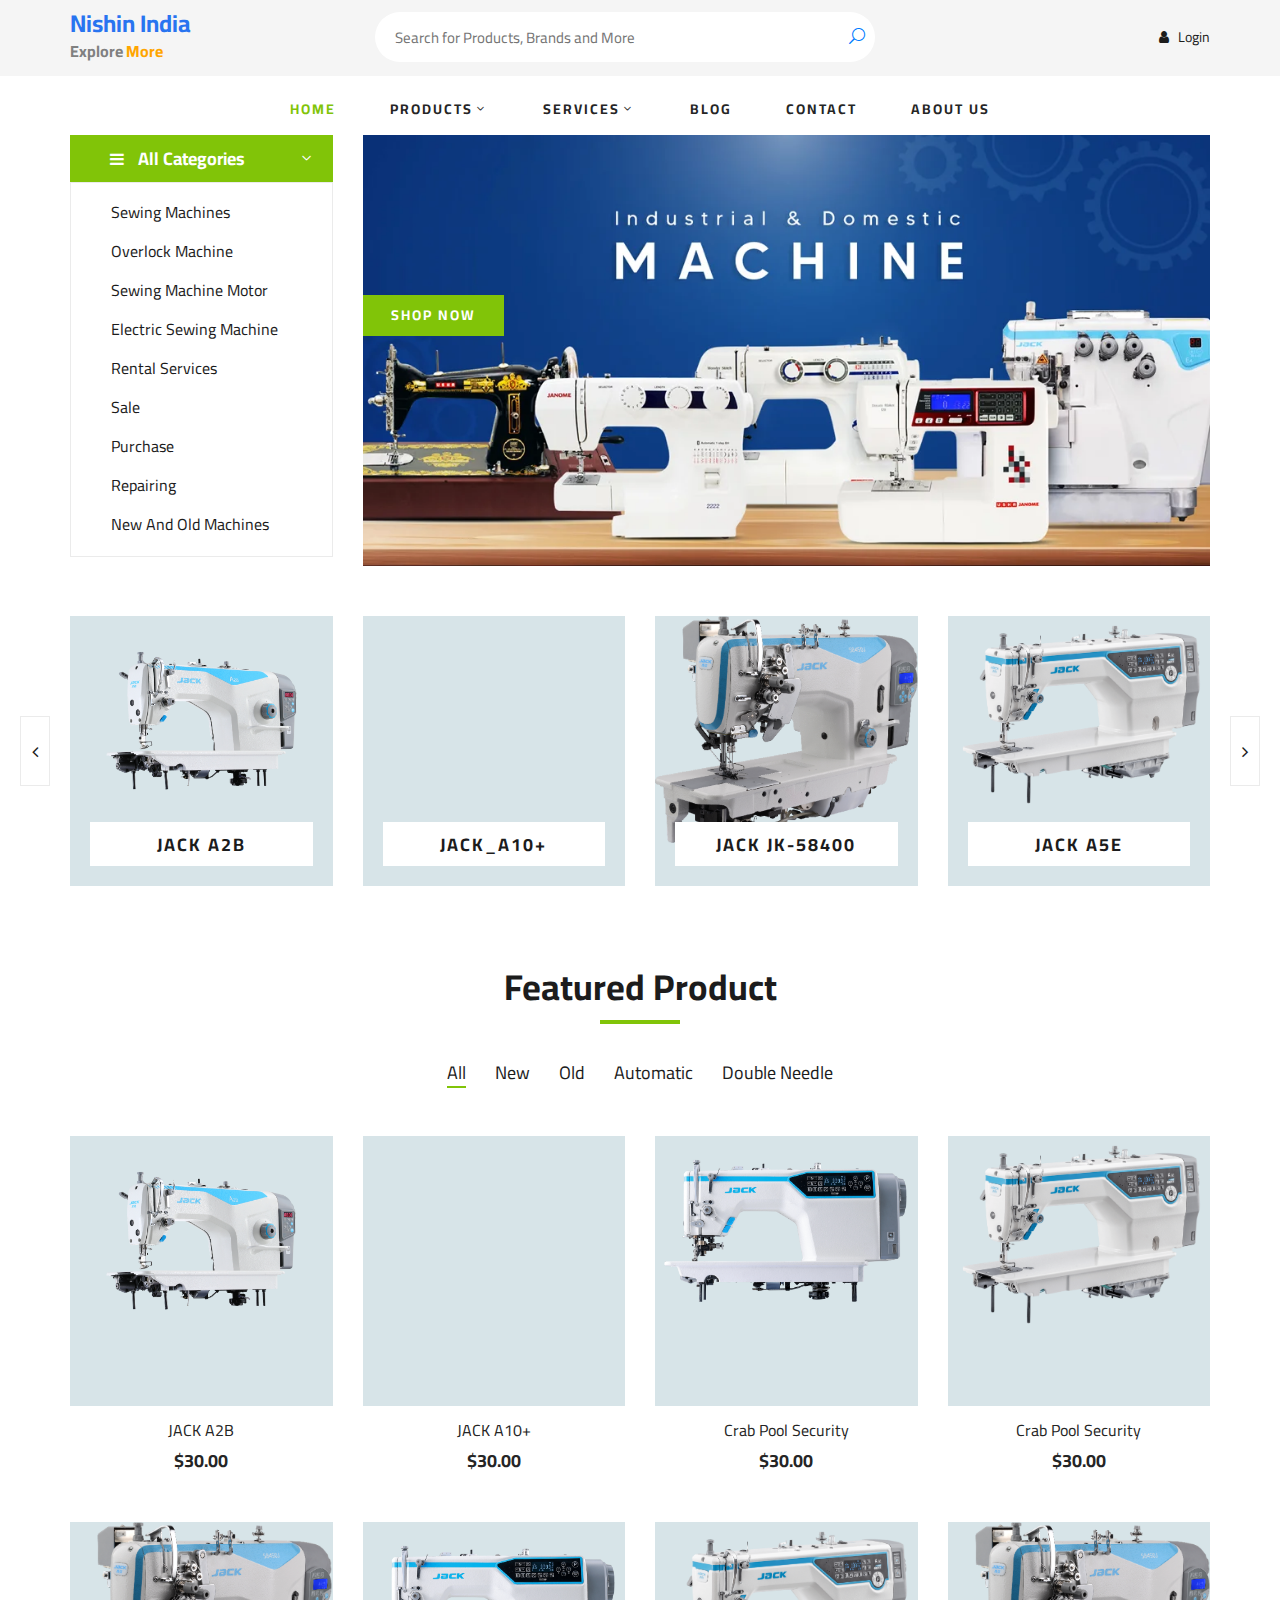
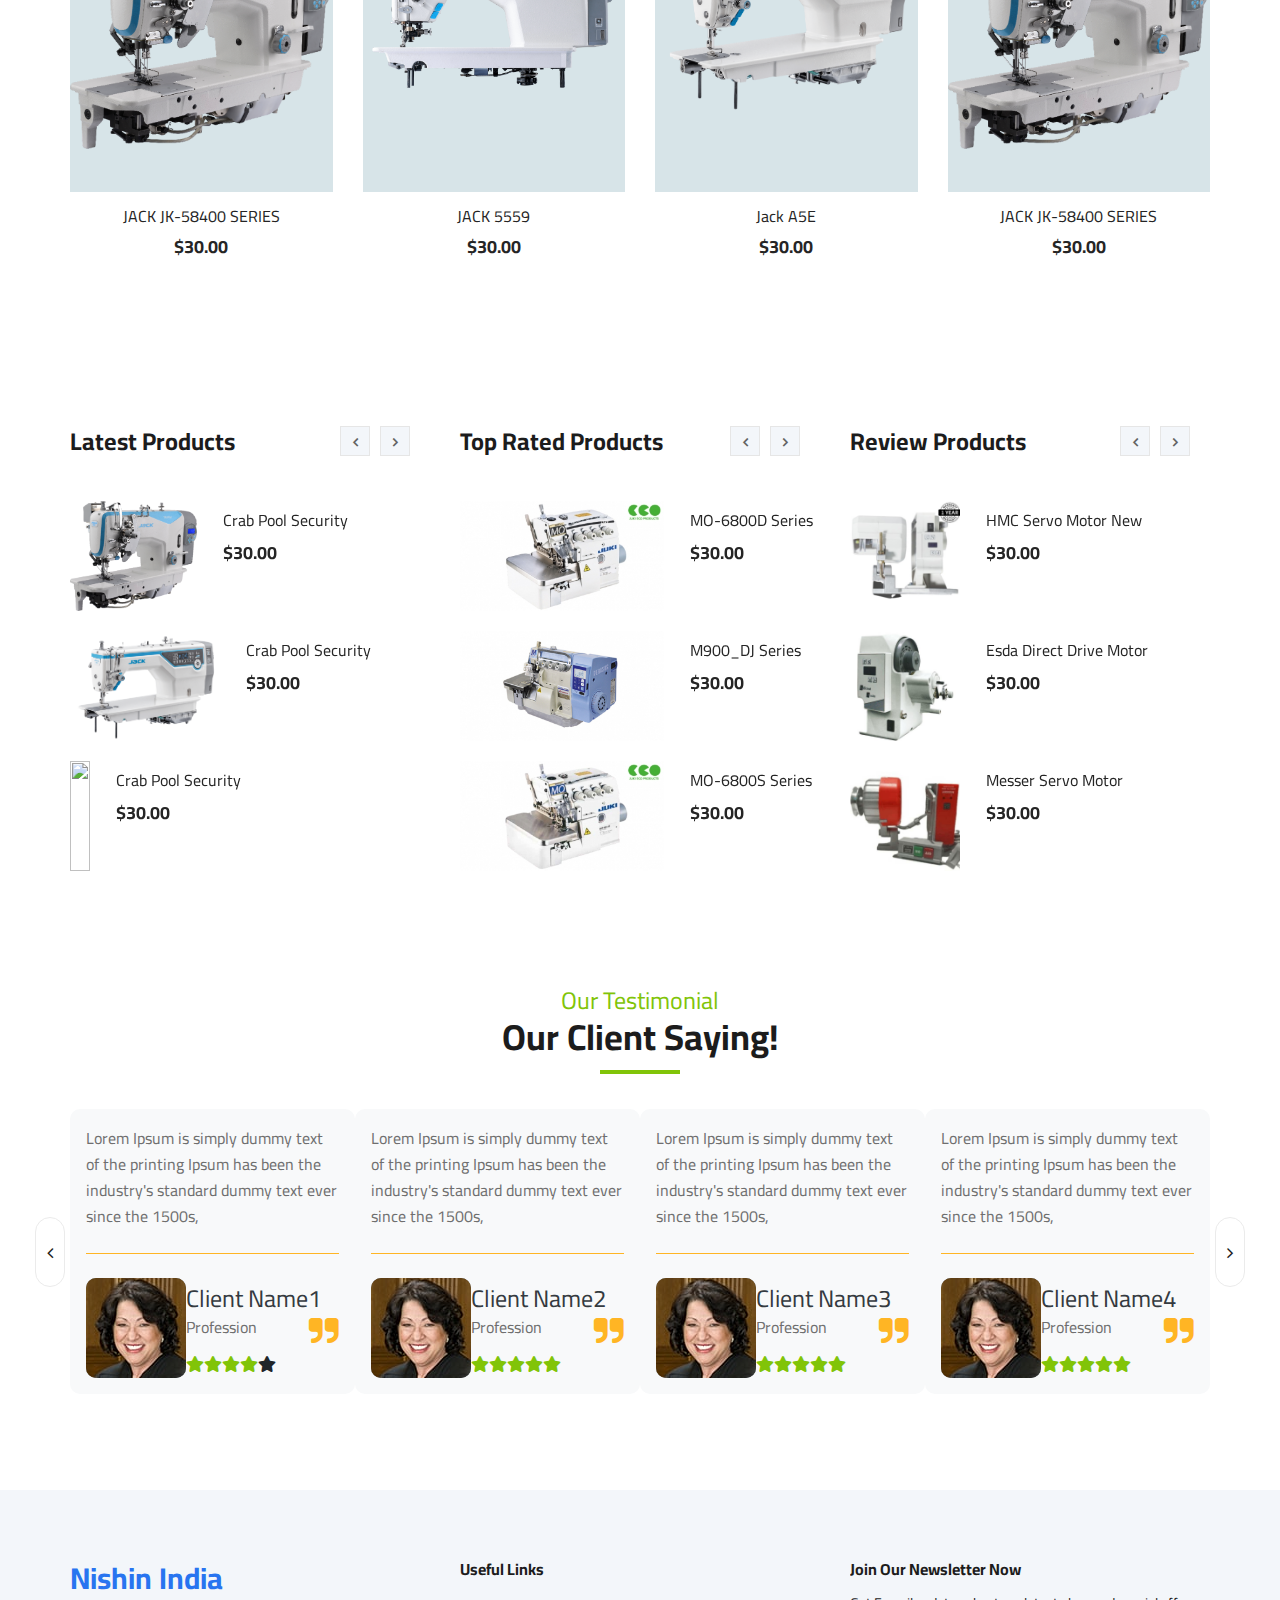
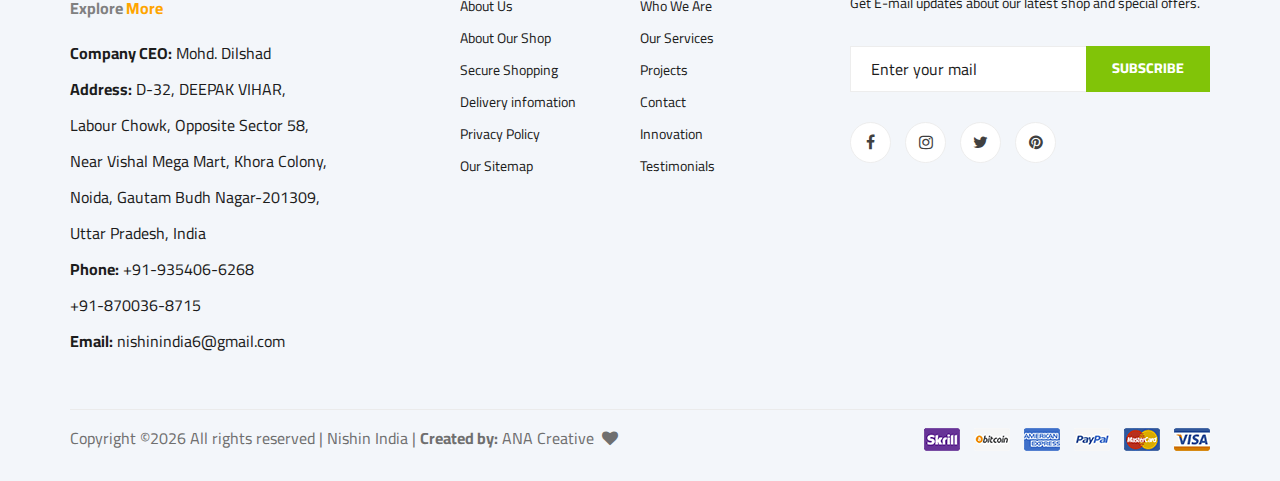
==== index.html @ f6077a80 "Nishin India-first commit 16Aug2024" ====
<!DOCTYPE html>
<html lang="zxx">

<head>
    <meta charset="UTF-8">
    <meta name="description" content="Ogani Template">
    <meta name="keywords" content="Ogani, unica, creative, html">
    <meta name="viewport" content="width=device-width, initial-scale=1.0">
    <meta http-equiv="X-UA-Compatible" content="ie=edge">
    <title>Nishin India</title>

    <!-- Icon Font Stylesheet -->
    <link rel="stylesheet" href="https://use.fontawesome.com/releases/v5.15.4/css/all.css"/>
    
    <!-- Google Font -->
    <link href="https://fonts.googleapis.com/css2?family=Cairo:wght@200;300;400;600;900&display=swap" rel="stylesheet">

    <!-- Css Styles -->
    <link rel="stylesheet" href="css/bootstrap.min.css" type="text/css">
    <link rel="stylesheet" href="css/font-awesome.min.css" type="text/css">
    <link rel="stylesheet" href="css/elegant-icons.css" type="text/css">
    <link rel="stylesheet" href="css/nice-select.css" type="text/css">
    <link rel="stylesheet" href="css/jquery-ui.min.css" type="text/css">
    <link rel="stylesheet" href="css/owl.carousel.min.css" type="text/css">
    <link rel="stylesheet" href="css/slicknav.min.css" type="text/css">
    <link rel="stylesheet" href="css/style.css" type="text/css">
</head>

<body>
    <!-- Page Preloder -->
    <!-- <div id="preloder">
        <div class="loader"></div>
    </div> -->

    <!-- Humberger Begin -->
    <div class="humberger__menu__overlay"></div>
    <div class="humberger__menu__wrapper">
        <div class="humberger__menu__logo">
            <a href="#"><img src="img/logo.png" alt=""></a>
        </div>
        <div class="humberger__menu__cart">
            <ul>
                <li><a href="#"><i class="fa fa-heart"></i> <span>1</span></a></li>
                <li><a href="#"><i class="fa fa-shopping-bag"></i> <span>6</span></a></li>
            </ul>
            <div class="header__cart__price">item: <span>$150.00</span></div>
        </div>
        <div class="humberger__menu__widget">
            <div class="header__top__right__language">
                <img src="img/language.png" alt="">
                <div>English</div>
                <span class="arrow_carrot-down"></span>
                <ul>
                    <li><a href="#">Spanis</a></li>
                    <li><a href="#">English</a></li>
                </ul>
            </div>
            <div class="header__top__right__auth">
                <a href="#"><i class="fa fa-user"></i> Login</a>
            </div>
        </div>
        <nav class="humberger__menu__nav mobile-menu">
            <ul>
                <li class="active"><a href="./index.html">Home</a></li>
                <li><a href="./shop-grid.html">Shop</a></li>
                <li><a href="#">Pages</a>
                    <ul class="header__menu__dropdown">
                        <li><a href="./product-details.html">Shop Details</a></li>
                        <li><a href="./shoping-cart.html">Shoping Cart</a></li>
                        <li><a href="./checkout.html">Check Out</a></li>
                        <li><a href="./blog-details.html">Blog Details</a></li>
                    </ul>
                </li>
                <li><a href="./blog.html">Blog</a></li>
                <li><a href="./contact.html">Contact</a></li>
            </ul>
        </nav>
        <div id="mobile-menu-wrap"></div>
        <div class="header__top__right__social">
            <a href="#"><i class="fa fa-facebook"></i></a>
            <a href="#"><i class="fa fa-twitter"></i></a>
            <a href="#"><i class="fa fa-linkedin"></i></a>
            <a href="#"><i class="fa fa-pinterest-p"></i></a>
        </div>
        <div class="humberger__menu__contact">
            <ul>
                <li><i class="fa fa-envelope"></i> hello@colorlib.com</li>
                <li>Free Shipping for all Order of $99</li>
            </ul>
        </div>
    </div>
    <!-- Humberger End -->

    <!-- Header Section Begin -->
    <header class="header">
        <div class="header__top">
            <div class="container">
                <div class="row">
                    <div class="col-md-3">
                        <div class="header__top__left">
                            <div>
                                <h4 class="comp-name"><b>Nishin India</b></h4>
                                <span class="slog1">Explore </span><span class="slog2">More</span>
                            </div>
                        </div>
                    </div>
                    <div class="col-md-6">
                        <form action="#">
                        <div class="search-box-area">
                                <!-- <div class="hero__search__categories">
                                    <select>
                                        <option>All Categories</option>
                                        <option>Jack</option>
                                        <option>Automatic</option>
                                    </select>
                                </div> -->
                                <input type="text" placeholder="Search for Products, Brands and More">
                                <a href=""><i class="icon_search" aria-hidden="true" style="width: 20px; height: 20px;"></i></a>
                                <!-- <button type="submit" class="btn btn-primary btn-search">SEARCH</button> -->
                            </div>
                        </form>
                    </div>
                    <div class="col-md-3">
                        <div class="header__top__right">
                            <div class="header__top__right__auth">
                                <a href="#"><i class="fa fa-user"></i> Login</a>
                            </div>
                        </div>
                    </div>
                </div>
                <!-- <div class="row">
                    <div class="col-lg-6 col-md-6">
                        <div class="header__top__left">
                            <div>
                                <h3><b>Nishin India</b></h1>
                            </div>
                            <ul>
                                <li><i class="fa fa-envelope"></i> hello@colorlib.com</li>
                                <li>Free Shipping for all Order of $99</li>
                            </ul>
                        </div>
                    </div> -->
                    <!-- <div class="col-lg-6 col-md-6">
                        <div class="header__top__right">
                            <div class="header__top__right__social">
                                <a href="#"><i class="fa fa-facebook"></i></a>
                                <a href="#"><i class="fa fa-twitter"></i></a>
                                <a href="#"><i class="fa fa-linkedin"></i></a>
                                <a href="#"><i class="fa fa-pinterest-p"></i></a>
                            </div> 
                            <div class="header__top__right__language">
                                <img src="img/language.png" alt="">
                                <div>English</div>
                                <span class="arrow_carrot-down"></span>
                                <ul>
                                    <li><a href="#">Spanis</a></li>
                                    <li><a href="#">English</a></li>
                                </ul>
                            </div> 
                            <div class="header__top__right__auth">
                                <a href="#"><i class="fa fa-user"></i> Login</a>
                            </div>
                        </div>
                    </div> -->
                </div>
            </div>
        </div>
        <div class="container">
            <div class="row pl-2 pt-2">
                <div class="humberger__open">
                    <i class="fa fa-bars"></i>
                </div>
            </div>
            
            <div class="row">
                <!-- <div class="col-lg-3">
                    <div class="header__logo">
                        <a href="./index.html"><img src="img/logo.png" alt=""></a>
                    </div>
                </div> -->
                <div class="col d-flex justify-content-center">
                    <nav class="header__menu">
                        <ul>
                            <li class="active"><a href="./index.html">Home</a></li>
                            <!-- <li><a href="./shop-grid.html">Shop</a></li> -->
                            <li><a href="#">Products<i class="arrow_carrot-down"></i></a>
                                <ul class="header__menu__dropdown">
                                    <li><a href="./product-details.html">Sewing Machines</a></li>
                                    <li><a href="./shoping-cart.html">Overlock Machine</a></li>
                                    <li><a href="./checkout.html">Sewing Machine Motor</a></li>
                                    <li><a href="./checkout.html">Electric Sewing Machines</a></li>>
                                </ul>
                            </li>
                            <li><a href="#">Services<i class="arrow_carrot-down"></i></a>
                                <ul class="header__menu__dropdown">
                                    <li><a href="./product-details.html">Rental Services</a></li>
                                    <li><a href="./shoping-cart.html">Sale</a></li>
                                    <li><a href="./checkout.html">Purchase</a></li>
                                    <li><a href="./checkout.html">Repairing</a></li>
                                    <!-- <li><a href="./blog-details.html">Blog Details</a></li> -->
                                </ul>
                            </li>
                            <li><a href="./blog.html">Blog</a></li>
                            <li><a href="./contact.html">Contact</a></li>
                            <li><a href="./aboutus.html">About Us</a></li>
                        </ul>
                    </nav>
                </div>
                <!-- <div class="col-lg-3">
                    <div class="header__cart">
                        <ul>
                            <li><a href="#"><i class="fa fa-heart"></i> <span>1</span></a></li>
                            <li><a href="#"><i class="fa fa-shopping-bag"></i> <span>3</span></a></li>
                        </ul>
                        <div class="header__cart__price">item: <span>$150.00</span></div>
                    </div>
                </div> -->
            </div>
            
        </div>
    </header>
    <!-- Header Section End -->

    <!-- Hero Section Begin -->
    <section class="hero">
        <div class="container">
            <div class="row">
                <div class="col-lg-3">
                    <div class="hero__categories">
                        <div class="hero__categories__all">
                            <i class="fa fa-bars"></i>
                            <span>All Categories</span>
                        </div>
                        <ul>
                            <li><a href="#">Sewing Machines</a></li>
                            <li><a href="#">Overlock Machine</a></li>
                            <li><a href="#">Sewing Machine Motor</a></li>
                            <li><a href="#">Electric Sewing Machine</a></li>
                            <li><a href="#">Rental Services</a></li>
                            <li><a href="#">Sale</a></li>
                            <li><a href="#">Purchase</a></li>
                            <li><a href="#">Repairing</a></li>
                            <li><a href="#">New And Old Machines</a></li>
                        </ul>
                    </div>
                </div>
                <div class="col-lg-9">
                    <!-- <div class="hero__search">
                        <div class="hero__search__form">
                            <form action="#">
                                <div class="hero__search__categories">
                                    All Categories
                                    <span class="arrow_carrot-down"></span>
                                </div>
                                <input type="text" placeholder="What do yo u need?">
                                <button type="submit" class="btn btn-primary">SEARCH</button>
                            </form>
                        </div>
                        <div class="hero__search__phone">
                            <div class="hero__search__phone__icon">
                                <i class="fa fa-phone"></i>
                            </div>
                            <div class="hero__search__phone__text">
                                <h5>+65 11.188.888</h5>
                                <span>support 24/7 time</span>
                            </div>
                        </div>
                    </div> -->
                    <div class="hero__item set-bg banner-text" data-setbg="img/hero/banner.webp">
                        <div class="hero__text">
                            <!-- <span>FRUIT FRESH</span>
                            <h2>Vegetable <br />100% Organic</h2>
                            <p>Free Pickup and Delivery Available</p> -->
                            <a href="#" class="primary-btn">SHOP NOW</a>
                        </div>
                    </div>
                </div>
            </div>
        </div>
    </section>
    <!-- Hero Section End -->

    <!-- Categories Section Begin -->
    <section class="categories">
        <div class="container">
            <div class="row">
                <div class="categories__slider owl-carousel">
                    <div class="col-lg-3">
                        <div class="categories__item set-bg">
                            <a href="./product-details.html"><img src="img/categories/JACK_A2B.png" alt=""></a>
                            <h5><a href="./product-details.html">Jack A2B</a></h5>
                        </div>
                    </div>
                    <div class="col-lg-3">
                        <div class="categories__item set-bg">
                            <a href="./product-details.html"><img src="img/categories/JACK_A10+.png" alt=""></a>
                            <h5><a href="./product-details.html">JACK_A10+</a></h5>
                        </div>
                    </div>
                    <div class="col-lg-3">
                        <div class="categories__item set-bg">
                            <a href="./product-details.html"><img src="img/categories/JACK_JK-58400_SERIES.png" alt=""></a>
                            <h5><a href="./product-details.html">JACK JK-58400</a></h5>
                        </div>
                    </div>
                    <div class="col-lg-3">
                        <div class="categories__item set-bg">
                            <a href="./product-details.html"><img src="img/categories/Jack_A5E.png" alt=""></a>
                            <h5><a href="./product-details.html">Jack A5E</a></h5>
                        </div>
                    </div>
                    <div class="col-lg-3">
                        <div class="categories__item set-bg">
                            <a href="./product-details.html"><img src="img/categories/JACK_5559.png" alt=""></a>
                            <h5><a href="./product-details.html">JACK 5559</a></h5>
                        </div>
                    </div>
                </div>
            </div>
        </div>
    </section>
    <!-- Categories Section End -->

    <!-- Featured Section Begin -->
    <section class="featured spad">
        <div class="container">
            <div class="row">
                <div class="col-lg-12">
                    <div class="section-title">
                        <h2>Featured Product</h2>
                    </div>
                    <div class="featured__controls">
                        <ul>
                            <li class="active" data-filter="*">All</li>
                            <li data-filter=".oranges">New</li>
                            <li data-filter=".fastfood">Old</li>
                            <li data-filter=".fresh-meat">Automatic</li>
                            <li data-filter=".vegetables">Double Needle</li>
                        </ul>
                    </div>
                </div>
            </div>
            <div class="row featured__filter">
                <div class="col-lg-3 col-md-4 col-sm-6 mix oranges fresh-meat">
                    <div class="featured__item">
                        <div class="featured__item__pic set-bg">
                            <img src="img/categories/JACK_A2B.png" alt="">
                            <ul class="featured__item__pic__hover">
                                <li><a href="#"><i class="fa fa-heart"></i></a></li>
                                <li><a href="#"><i class="fa fa-retweet"></i></a></li>
                                <li><a href="#"><i class="fa fa-shopping-cart"></i></a></li>
                            </ul>
                        </div>
                        <div class="featured__item__text">
                            <h6><a href="./product-details.html">JACK A2B</a></h6>
                            <h5>$30.00</h5>
                        </div>
                    </div>
                </div>
                <div class="col-lg-3 col-md-4 col-sm-6 mix vegetables fastfood">
                    <div class="featured__item">
                        <div class="featured__item__pic set-bg">
                            <img src="img/categories/JACK_A10+.png" alt="">
                            <ul class="featured__item__pic__hover">
                                <li><a href="#"><i class="fa fa-heart"></i></a></li>
                                <li><a href="#"><i class="fa fa-retweet"></i></a></li>
                                <li><a href="#"><i class="fa fa-shopping-cart"></i></a></li>
                            </ul>
                        </div>
                        <div class="featured__item__text">
                            <h6><a href="./product-details.html">JACK A10+</a></h6>
                            <h5>$30.00</h5>
                        </div>
                    </div>
                </div>
                <div class="col-lg-3 col-md-4 col-sm-6 mix vegetables fresh-meat">
                    <div class="featured__item">
                        <div class="featured__item__pic set-bg">
                            <img src="img/categories/JACK_5559.png" alt="">
                            <ul class="featured__item__pic__hover">
                                <li><a href="#"><i class="fa fa-heart"></i></a></li>
                                <li><a href="#"><i class="fa fa-retweet"></i></a></li>
                                <li><a href="#"><i class="fa fa-shopping-cart"></i></a></li>
                            </ul>
                        </div>
                        <div class="featured__item__text">
                            <h6><a href="./product-details.html">Crab Pool Security</a></h6>
                            <h5>$30.00</h5>
                        </div>
                    </div>
                </div>
                <div class="col-lg-3 col-md-4 col-sm-6 mix fastfood oranges">
                    <div class="featured__item">
                        <div class="featured__item__pic set-bg">
                            <img src="img/categories/Jack_A5E.png" alt="">
                            <ul class="featured__item__pic__hover">
                                <li><a href="#"><i class="fa fa-heart"></i></a></li>
                                <li><a href="#"><i class="fa fa-retweet"></i></a></li>
                                <li><a href="#"><i class="fa fa-shopping-cart"></i></a></li>
                            </ul>
                        </div>
                        <div class="featured__item__text">
                            <h6><a href="./product-details.html">Crab Pool Security</a></h6>
                            <h5>$30.00</h5>
                        </div>
                    </div>
                </div>
                <div class="col-lg-3 col-md-4 col-sm-6 mix fresh-meat vegetables">
                    <div class="featured__item">
                        <div class="featured__item__pic set-bg">
                            <img src="img/categories/JACK_JK-58400_SERIES.png" alt="">
                            <ul class="featured__item__pic__hover">
                                <li><a href="#"><i class="fa fa-heart"></i></a></li>
                                <li><a href="#"><i class="fa fa-retweet"></i></a></li>
                                <li><a href="#"><i class="fa fa-shopping-cart"></i></a></li>
                            </ul>
                        </div>
                        <div class="featured__item__text">
                            <h6><a href="./product-details.html">JACK JK-58400 SERIES</a></h6>
                            <h5>$30.00</h5>
                        </div>
                    </div>
                </div>
                <div class="col-lg-3 col-md-4 col-sm-6 mix oranges fastfood">
                    <div class="featured__item">
                        <div class="featured__item__pic set-bg">
                            <img src="img/categories/JACK_5559.png" alt="">
                            <ul class="featured__item__pic__hover">
                                <li><a href="#"><i class="fa fa-heart"></i></a></li>
                                <li><a href="#"><i class="fa fa-retweet"></i></a></li>
                                <li><a href="#"><i class="fa fa-shopping-cart"></i></a></li>
                            </ul>
                        </div>
                        <div class="featured__item__text">
                            <h6><a href="./product-details.html">JACK 5559</a></h6>
                            <h5>$30.00</h5>
                        </div>
                    </div>
                </div>
                <div class="col-lg-3 col-md-4 col-sm-6 mix fresh-meat vegetables">
                    <div class="featured__item">
                        <div class="featured__item__pic set-bg">
                            <img src="img/categories/Jack_A5E.png" alt="">
                            <ul class="featured__item__pic__hover">
                                <li><a href="#"><i class="fa fa-heart"></i></a></li>
                                <li><a href="#"><i class="fa fa-retweet"></i></a></li>
                                <li><a href="#"><i class="fa fa-shopping-cart"></i></a></li>
                            </ul>
                        </div>
                        <div class="featured__item__text">
                            <h6><a href="./product-details.html">Jack A5E</a></h6>
                            <h5>$30.00</h5>
                        </div>
                    </div>
                </div>
                <div class="col-lg-3 col-md-4 col-sm-6 mix fastfood vegetables">
                    <div class="featured__item">
                        <!-- <div class="featured__item__pic set-bg" data-setbg="img/featured/feature-8.jpg"> -->
                        <div class="featured__item__pic set-bg">
                            <img src="img/categories/JACK_JK-58400_SERIES.png" alt="">
                            <ul class="featured__item__pic__hover">
                                <li><a href="#"><i class="fa fa-heart"></i></a></li>
                                <li><a href="#"><i class="fa fa-retweet"></i></a></li>
                                <li><a href="#"><i class="fa fa-shopping-cart"></i></a></li>
                            </ul>
                        </div>
                        <div class="featured__item__text">
                            <h6><a href="./product-details.html">JACK JK-58400 SERIES</a></h6>
                            <h5>$30.00</h5>
                        </div>
                    </div>
                </div>
            </div>
        </div>
    </section>
    <!-- Featured Section End -->

    <!-- Banner Begin -->
    <!-- <div class="banner">
        <div class="container">
            <div class="row">
                <div class="col-lg-6 col-md-6 col-sm-6">
                    <div class="banner__pic">
                        <img src="img/banner/banner-1.jpg" alt="">
                    </div>
                </div>
                <div class="col-lg-6 col-md-6 col-sm-6">
                    <div class="banner__pic">
                        <img src="img/banner/banner-2.jpg" alt="">
                    </div>
                </div>
            </div>
        </div> -->
    </div>
    <!-- Banner End -->

    <!-- Latest Product Section Begin -->
    <section class="latest-product spad">
        <div class="container">
            <div class="row">
                <div class="col-lg-4 col-md-6">
                    <div class="latest-product__text">
                        <h4>Latest Products</h4>
                        <div class="latest-product__slider owl-carousel">
                            <div class="latest-prdouct__slider__item">
                                <a href="./product-details.html" class="latest-product__item">
                                    <div class="latest-product__item__pic">
                                        <img src="img/latest-product/JACK_JK-58400_SERIES.png" alt="">
                                    </div>
                                    <div class="latest-product__item__text">
                                        <h6>Crab Pool Security</h6>
                                        <span>$30.00</span>
                                    </div>
                                </a>
                                <a href="./product-details.html" class="latest-product__item">
                                    <div class="latest-product__item__pic">
                                        <img src="img/latest-product/Jack_A5E.png" alt="">
                                    </div>
                                    <div class="latest-product__item__text">
                                        <h6>Crab Pool Security</h6>
                                        <span>$30.00</span>
                                    </div>
                                </a>
                                <a href="./product-details.html" class="latest-product__item">
                                    <div class="latest-product__item__pic">
                                        <img src="img/latest-product/JACK_A10+.png" alt="">
                                    </div>
                                    <div class="latest-product__item__text">
                                        <h6>Crab Pool Security</h6>
                                        <span>$30.00</span>
                                    </div>
                                </a>
                            </div>
                            <div class="latest-prdouct__slider__item">
                                <a href="./product-details.html" class="latest-product__item">
                                    <div class="latest-product__item__pic">
                                        <img src="img/latest-product/JACK_5558G.png" alt="">
                                    </div>
                                    <div class="latest-product__item__text">
                                        <h6>Crab Pool Security</h6>
                                        <span>$30.00</span>
                                    </div>
                                </a>
                                <a href="./product-details.html" class="latest-product__item">
                                    <div class="latest-product__item__pic">
                                        <img src="img/latest-product/JACK_5558G.png" alt="">
                                    </div>
                                    <div class="latest-product__item__text">
                                        <h6>Crab Pool Security</h6>
                                        <span>$30.00</span>
                                    </div>
                                </a>
                                <a href="./product-details.html" class="latest-product__item">
                                    <div class="latest-product__item__pic">
                                        <img src="img/latest-product/JACK_JK-58400_SERIES.png" alt="">
                                    </div>
                                    <div class="latest-product__item__text">
                                        <h6>JACK JK-58400</h6>
                                        <span>$30.00</span>
                                    </div>
                                </a>
                            </div>
                        </div>
                    </div>
                </div>
                <div class="col-lg-4 col-md-6">
                    <div class="latest-product__text">
                        <h4>Top Rated Products</h4>
                        <div class="latest-product__slider owl-carousel">
                            <div class="latest-prdouct__slider__item">
                                <a href="./product-details.html" class="latest-product__item">
                                    <div class="latest-product__item__pic">
                                        <img src="img/latest-product/MO-6800D_Series.jpg" alt="">
                                    </div>
                                    <div class="latest-product__item__text">
                                        <h6>MO-6800D Series</h6>
                                        <span>$30.00</span>
                                    </div>
                                </a>
                                <a href="./product-details.html" class="latest-product__item">
                                    <div class="latest-product__item__pic">
                                        <img src="img/latest-product/M900_DJ Series.jpg" alt="">
                                    </div>
                                    <div class="latest-product__item__text">
                                        <h6>M900_DJ Series</h6>
                                        <span>$30.00</span>
                                    </div>
                                </a>
                                <a href="./product-details.html" class="latest-product__item">
                                    <div class="latest-product__item__pic">
                                        <img src="img/latest-product/MO-6800S_Series.jpg" alt="">
                                    </div>
                                    <div class="latest-product__item__text">
                                        <h6>MO-6800S Series</h6>
                                        <span>$30.00</span>
                                    </div>
                                </a>
                            </div>
                            <div class="latest-prdouct__slider__item">
                                <a href="./product-details.html" class="latest-product__item">
                                    <div class="latest-product__item__pic">
                                        <img src="img/latest-product/Juki_MO-654DE.jpg" alt="">
                                    </div>
                                    <div class="latest-product__item__text">
                                        <h6>Juki MO-654DE</h6>
                                        <span>$30.00</span>
                                    </div>
                                </a>
                                <a href="./product-details.html" class="latest-product__item">
                                    <div class="latest-product__item__pic">
                                        <img src="img/latest-product/Juki_Overlock_Mo6800.jpg" alt="">
                                    </div>
                                    <div class="latest-product__item__text">
                                        <h6>Juki Overlock Mo6800</h6>
                                        <span>$30.00</span>
                                    </div>
                                </a>
                                <a href="./product-details.html" class="latest-product__item">
                                    <div class="latest-product__item__pic">
                                        <img src="img/latest-product/Juki_MO-6700.jpg" alt="">
                                    </div>
                                    <div class="latest-product__item__text">
                                        <h6>Juki MO-6700</h6>
                                        <span>$30.00</span>
                                    </div>
                                </a>
                            </div>
                        </div>
                    </div>
                </div>
                <div class="col-lg-4 col-md-6">
                    <div class="latest-product__text">
                        <h4>Review Products</h4>
                        <div class="latest-product__slider owl-carousel">
                            <div class="latest-prdouct__slider__item">
                                <a href="./product-details.html" class="latest-product__item">
                                    <div class="latest-product__item__pic">
                                        <img src="img/latest-product/hmc-servo-motor-new.jpg" alt="">
                                    </div>
                                    <div class="latest-product__item__text">
                                        <h6>HMC Servo Motor New</h6>
                                        <span>$30.00</span>
                                    </div>
                                </a>
                                <a href="./product-details.html" class="latest-product__item">
                                    <div class="latest-product__item__pic">
                                        <img src="img/latest-product/esda-direct-drive-motor.jpg" alt="">
                                    </div>
                                    <div class="latest-product__item__text">
                                        <h6>Esda Direct Drive Motor</h6>
                                        <span>$30.00</span>
                                    </div>
                                </a>
                                <a href="./product-details.html" class="latest-product__item">
                                    <div class="latest-product__item__pic">
                                        <img src="img/latest-product/messer-servo-motor.jpg" alt="">
                                    </div>
                                    <div class="latest-product__item__text">
                                        <h6>Messer Servo Motor</h6>
                                        <span>$30.00</span>
                                    </div>
                                </a>
                            </div>
                            <div class="latest-prdouct__slider__item">
                                <a href="./product-details.html" class="latest-product__item">
                                    <div class="latest-product__item__pic">
                                        <img src="img/latest-product/hmc-direct-drive-motor.jpg" alt="">
                                    </div>
                                    <div class="latest-product__item__text">
                                        <h6>HMC Direct Drive Motor</h6>
                                        <span>$30.00</span>
                                    </div>
                                </a>
                                <a href="./product-details.html" class="latest-product__item">
                                    <div class="latest-product__item__pic">
                                        <img src="img/latest-product/juki-servo-motor.jpg" alt="">
                                    </div>
                                    <div class="latest-product__item__text">
                                        <h6>Juki Servo Motor</h6>
                                        <span>$30.00</span>
                                    </div>
                                </a>
                                <a href="./product-details.html" class="latest-product__item">
                                    <div class="latest-product__item__pic">
                                        <img src="img/latest-product/esda-power-saving-motor.jpg" alt="">
                                    </div>
                                    <div class="latest-product__item__text">
                                        <h6>Esda Power Saving</h6>
                                        <span>$30.00</span>
                                    </div>
                                </a>
                            </div>
                        </div>
                    </div>
                </div>
            </div>
        </div>
    </section>
    <!-- Latest Product Section End -->

    <!-- Testimonial Start -->
    <div class="container-fluid testimonial py-5">
        <div class="container py-5">
            <div class="testimonial-header text-center">
                <h4 class="text-primary">Our Testimonial</h4>
            </div>
            <div class="section-title">
                <h2>Our Client Saying!</h2>
            </div>
            <div class="owl-carousel categories__slider">
                <div class="testimonial-item img-border-radius bg-light rounded p-4">
                    <div class="position-relative">
                        <i class="fa fa-quote-right fa-2x text-secondary position-absolute" style="bottom: 30px; right: 0;"></i>
                        <div class="mb-4 pb-4 border-bottom border-secondary">
                            <p class="mb-0">Lorem Ipsum is simply dummy text of the printing Ipsum has been the industry's standard dummy text ever since the 1500s,
                            </p>
                        </div>
                        <div class="d-flex align-items-center flex-nowrap">
                            <div class="bg-secondary rounded">
                                <img src="img/testimonial-1.jpg" class="img-fluid rounded" style="width: 100px; height: 100px;" alt="">
                            </div>
                            <div class="ms-4 d-block">
                                <h4 class="text-dark">Client Name1</h4>
                                <p class="m-0 pb-3">Profession</p>
                                <div class="d-flex pe-5">
                                    <i class="fas fa-star text-primary"></i>
                                    <i class="fas fa-star text-primary"></i>
                                    <i class="fas fa-star text-primary"></i>
                                    <i class="fas fa-star text-primary"></i>
                                    <i class="fas fa-star"></i>
                                </div>
                            </div>
                        </div>
                    </div>
                </div>
                <div class="testimonial-item img-border-radius bg-light rounded p-4">
                    <div class="position-relative">
                        <i class="fa fa-quote-right fa-2x text-secondary position-absolute" style="bottom: 30px; right: 0;"></i>
                        <div class="mb-4 pb-4 border-bottom border-secondary">
                            <p class="mb-0">Lorem Ipsum is simply dummy text of the printing Ipsum has been the industry's standard dummy text ever since the 1500s,
                            </p>
                        </div>
                        <div class="d-flex align-items-center flex-nowrap">
                            <div class="bg-secondary rounded">
                                <img src="img/testimonial-1.jpg" class="img-fluid rounded" style="width: 100px; height: 100px;" alt="">
                            </div>
                            <div class="ms-4 d-block">
                                <h4 class="text-dark">Client Name2</h4>
                                <p class="m-0 pb-3">Profession</p>
                                <div class="d-flex pe-5">
                                    <i class="fas fa-star text-primary"></i>
                                    <i class="fas fa-star text-primary"></i>
                                    <i class="fas fa-star text-primary"></i>
                                    <i class="fas fa-star text-primary"></i>
                                    <i class="fas fa-star text-primary"></i>
                                </div>
                            </div>
                        </div>
                    </div>
                </div>
                <div class="testimonial-item img-border-radius bg-light rounded p-4">
                    <div class="position-relative">
                        <i class="fa fa-quote-right fa-2x text-secondary position-absolute" style="bottom: 30px; right: 0;"></i>
                        <div class="mb-4 pb-4 border-bottom border-secondary">
                            <p class="mb-0">Lorem Ipsum is simply dummy text of the printing Ipsum has been the industry's standard dummy text ever since the 1500s,
                            </p>
                        </div>
                        <div class="d-flex align-items-center flex-nowrap">
                            <div class="bg-secondary rounded">
                                <img src="img/testimonial-1.jpg" class="img-fluid rounded" style="width: 100px; height: 100px;" alt="">
                            </div>
                            <div class="ms-4 d-block">
                                <h4 class="text-dark">Client Name3</h4>
                                <p class="m-0 pb-3">Profession</p>
                                <div class="d-flex pe-5">
                                    <i class="fas fa-star text-primary"></i>
                                    <i class="fas fa-star text-primary"></i>
                                    <i class="fas fa-star text-primary"></i>
                                    <i class="fas fa-star text-primary"></i>
                                    <i class="fas fa-star text-primary"></i>
                                </div>
                            </div>
                        </div>
                    </div>
                </div>
                <div class="testimonial-item img-border-radius bg-light rounded p-4">
                    <div class="position-relative">
                        <i class="fa fa-quote-right fa-2x text-secondary position-absolute" style="bottom: 30px; right: 0;"></i>
                        <div class="mb-4 pb-4 border-bottom border-secondary">
                            <p class="mb-0">Lorem Ipsum is simply dummy text of the printing Ipsum has been the industry's standard dummy text ever since the 1500s,
                            </p>
                        </div>
                        <div class="d-flex align-items-center flex-nowrap">
                            <div class="bg-secondary rounded">
                                <img src="img/testimonial-1.jpg" class="img-fluid rounded" style="width: 100px; height: 100px;" alt="">
                            </div>
                            <div class="ms-4 d-block">
                                <h4 class="text-dark">Client Name4</h4>
                                <p class="m-0 pb-3">Profession</p>
                                <div class="d-flex pe-5">
                                    <i class="fas fa-star text-primary"></i>
                                    <i class="fas fa-star text-primary"></i>
                                    <i class="fas fa-star text-primary"></i>
                                    <i class="fas fa-star text-primary"></i>
                                    <i class="fas fa-star text-primary"></i>
                                </div>
                            </div>
                        </div>
                    </div>
                </div>
                <div class="testimonial-item img-border-radius bg-light rounded p-4">
                    <div class="position-relative">
                        <i class="fa fa-quote-right fa-2x text-secondary position-absolute" style="bottom: 30px; right: 0;"></i>
                        <div class="mb-4 pb-4 border-bottom border-secondary">
                            <p class="mb-0">Lorem Ipsum is simply dummy text of the printing Ipsum has been the industry's standard dummy text ever since the 1500s,
                            </p>
                        </div>
                        <div class="d-flex align-items-center flex-nowrap">
                            <div class="bg-secondary rounded">
                                <img src="img/testimonial-1.jpg" class="img-fluid rounded" style="width: 100px; height: 100px;" alt="">
                            </div>
                            <div class="ms-4 d-block">
                                <h4 class="text-dark">Client Name5</h4>
                                <p class="m-0 pb-3">Profession</p>
                                <div class="d-flex pe-5">
                                    <i class="fas fa-star text-primary"></i>
                                    <i class="fas fa-star text-primary"></i>
                                    <i class="fas fa-star text-primary"></i>
                                    <i class="fas fa-star text-primary"></i>
                                    <i class="fas fa-star text-primary"></i>
                                </div>
                            </div>
                        </div>
                    </div>
                </div>
            </div>
        </div>
    </div>
    <!-- Testimonial End -->

    <!-- Footer Section Begin -->
    <footer class="footer spad">
        <div class="container">
            <div class="row">
                <div class="col-lg-3 col-md-6 col-sm-6">
                    <div class="footer__about">
                        <div class="footer__about__logo">
                            <!-- <a href="./index.html"><img src="img/logo.png" alt=""></a> -->
                            <!-- <div>
                                <h3><b>Nishin India</b></h1>
                            </div> -->
                            <div>
                                <h3 class="comp-name"><b>Nishin India</b></h3>
                                <span class="slog1">Explore </span><span class="slog2">More</span>
                            </div>
                        </div>
                        <ul>
                            <li><b>Company CEO:</b> Mohd. Dilshad</li>
                            <li><b>Address:</b> D-32, DEEPAK VIHAR, Labour Chowk, Opposite Sector 58, Near Vishal Mega Mart, Khora Colony, Noida, Gautam Budh Nagar-201309, Uttar Pradesh, India</li>
                            <li><b>Phone:</b> +91-935406-6268 <br>+91-870036-8715</li>
                            <li><b>Email:</b> nishinindia6@gmail.com</li>
                        </ul>
                    </div>
                </div>
                <div class="col-lg-4 col-md-6 col-sm-6 offset-lg-1">
                    <div class="footer__widget">
                        <h6>Useful Links</h6>
                        <ul>
                            <li><a href="#">About Us</a></li>
                            <li><a href="#">About Our Shop</a></li>
                            <li><a href="#">Secure Shopping</a></li>
                            <li><a href="#">Delivery infomation</a></li>
                            <li><a href="#">Privacy Policy</a></li>
                            <li><a href="#">Our Sitemap</a></li>
                        </ul>
                        <ul>
                            <li><a href="#">Who We Are</a></li>
                            <li><a href="#">Our Services</a></li>
                            <li><a href="#">Projects</a></li>
                            <li><a href="#">Contact</a></li>
                            <li><a href="#">Innovation</a></li>
                            <li><a href="#">Testimonials</a></li>
                        </ul>
                    </div>
                </div>
                <div class="col-lg-4 col-md-12">
                    <div class="footer__widget">
                        <h6>Join Our Newsletter Now</h6>
                        <p>Get E-mail updates about our latest shop and special offers.</p>
                        <form action="#">
                            <input type="text" placeholder="Enter your mail">
                            <button type="submit" class="site-btn">Subscribe</button>
                        </form>
                        <div class="footer__widget__social">
                            <a href="#"><i class="fa fa-facebook"></i></a>
                            <a href="#"><i class="fa fa-instagram"></i></a>
                            <a href="#"><i class="fa fa-twitter"></i></a>
                            <a href="#"><i class="fa fa-pinterest"></i></a>
                        </div>
                    </div>
                </div>
            </div>
            <div class="row">
                <div class="col-lg-12">
                    <div class="footer__copyright">
                        <div class="footer__copyright__text"><p><!-- Link back to Colorlib can't be removed. Template is licensed under CC BY 3.0. -->
                            Copyright &copy;<script>document.write(new Date().getFullYear());</script> All rights reserved | Nishin India | <b>Created by:</b> ANA Creative &nbsp;<i class="fa fa-heart" aria-hidden="true"></i> 
                            <!-- Link back to Colorlib can't be removed. Template is licensed under CC BY 3.0. --></p>
                        </div>
                        <div class="footer__copyright__payment"><img src="img/payment-item.png" alt=""></div>
                    </div>
                </div>
            </div>
        </div>
    </footer>
    <!-- Footer Section End -->

    <!-- Js Plugins -->
    <script src="js/jquery-3.3.1.min.js"></script>
    <script src="js/bootstrap.min.js"></script>
    <script src="js/jquery.nice-select.min.js"></script>
    <script src="js/jquery-ui.min.js"></script>
    <script src="js/jquery.slicknav.js"></script>
    <script src="js/mixitup.min.js"></script>
    <script src="js/owl.carousel.min.js"></script>
    <script src="js/main.js"></script>



</body>

</html>
---- css/elegant-icons.css ----
@font-face {
	font-family: 'ElegantIcons';
	src:url('../fonts/ElegantIcons.eot');
	src:url('../fonts/ElegantIcons.eot?#iefix') format('embedded-opentype'),
		url('../fonts/ElegantIcons.woff') format('woff'),
		url('../fonts/ElegantIcons.ttf') format('truetype'),
		url('../fonts/ElegantIcons.svg#ElegantIcons') format('svg');
	font-weight: normal;
	font-style: normal;
}

/* Use the following CSS code if you want to use data attributes for inserting your icons */
[data-icon]:before {
	font-family: 'ElegantIcons';
	content: attr(data-icon);
	speak: none;
	font-weight: normal;
	font-variant: normal;
	text-transform: none;
	line-height: 1;
	-webkit-font-smoothing: antialiased;
	-moz-osx-font-smoothing: grayscale;
}

/* Use the following CSS code if you want to have a class per icon */
/*
Instead of a list of all class selectors,
you can use the generic selector below, but it's slower:
[class*="your-class-prefix"] {
*/
.arrow_up, .arrow_down, .arrow_left, .arrow_right, .arrow_left-up, .arrow_right-up, .arrow_right-down, .arrow_left-down, .arrow-up-down, .arrow_up-down_alt, .arrow_left-right_alt, .arrow_left-right, .arrow_expand_alt2, .arrow_expand_alt, .arrow_condense, .arrow_expand, .arrow_move, .arrow_carrot-up, .arrow_carrot-down, .arrow_carrot-left, .arrow_carrot-right, .arrow_carrot-2up, .arrow_carrot-2down, .arrow_carrot-2left, .arrow_carrot-2right, .arrow_carrot-up_alt2, .arrow_carrot-down_alt2, .arrow_carrot-left_alt2, .arrow_carrot-right_alt2, .arrow_carrot-2up_alt2, .arrow_carrot-2down_alt2, .arrow_carrot-2left_alt2, .arrow_carrot-2right_alt2, .arrow_triangle-up, .arrow_triangle-down, .arrow_triangle-left, .arrow_triangle-right, .arrow_triangle-up_alt2, .arrow_triangle-down_alt2, .arrow_triangle-left_alt2, .arrow_triangle-right_alt2, .arrow_back, .icon_minus-06, .icon_plus, .icon_close, .icon_check, .icon_minus_alt2, .icon_plus_alt2, .icon_close_alt2, .icon_check_alt2, .icon_zoom-out_alt, .icon_zoom-in_alt, .icon_search, .icon_box-empty, .icon_box-selected, .icon_minus-box, .icon_plus-box, .icon_box-checked, .icon_circle-empty, .icon_circle-slelected, .icon_stop_alt2, .icon_stop, .icon_pause_alt2, .icon_pause, .icon_menu, .icon_menu-square_alt2, .icon_menu-circle_alt2, .icon_ul, .icon_ol, .icon_adjust-horiz, .icon_adjust-vert, .icon_document_alt, .icon_documents_alt, .icon_pencil, .icon_pencil-edit_alt, .icon_pencil-edit, .icon_folder-alt, .icon_folder-open_alt, .icon_folder-add_alt, .icon_info_alt, .icon_error-oct_alt, .icon_error-circle_alt, .icon_error-triangle_alt, .icon_question_alt2, .icon_question, .icon_comment_alt, .icon_chat_alt, .icon_vol-mute_alt, .icon_volume-low_alt, .icon_volume-high_alt, .icon_quotations, .icon_quotations_alt2, .icon_clock_alt, .icon_lock_alt, .icon_lock-open_alt, .icon_key_alt, .icon_cloud_alt, .icon_cloud-upload_alt, .icon_cloud-download_alt, .icon_image, .icon_images, .icon_lightbulb_alt, .icon_gift_alt, .icon_house_alt, .icon_genius, .icon_mobile, .icon_tablet, .icon_laptop, .icon_desktop, .icon_camera_alt, .icon_mail_alt, .icon_cone_alt, .icon_ribbon_alt, .icon_bag_alt, .icon_creditcard, .icon_cart_alt, .icon_paperclip, .icon_tag_alt, .icon_tags_alt, .icon_trash_alt, .icon_cursor_alt, .icon_mic_alt, .icon_compass_alt, .icon_pin_alt, .icon_pushpin_alt, .icon_map_alt, .icon_drawer_alt, .icon_toolbox_alt, .icon_book_alt, .icon_calendar, .icon_film, .icon_table, .icon_contacts_alt, .icon_headphones, .icon_lifesaver, .icon_piechart, .icon_refresh, .icon_link_alt, .icon_link, .icon_loading, .icon_blocked, .icon_archive_alt, .icon_heart_alt, .icon_star_alt, .icon_star-half_alt, .icon_star, .icon_star-half, .icon_tools, .icon_tool, .icon_cog, .icon_cogs, .arrow_up_alt, .arrow_down_alt, .arrow_left_alt, .arrow_right_alt, .arrow_left-up_alt, .arrow_right-up_alt, .arrow_right-down_alt, .arrow_left-down_alt, .arrow_condense_alt, .arrow_expand_alt3, .arrow_carrot_up_alt, .arrow_carrot-down_alt, .arrow_carrot-left_alt, .arrow_carrot-right_alt, .arrow_carrot-2up_alt, .arrow_carrot-2dwnn_alt, .arrow_carrot-2left_alt, .arrow_carrot-2right_alt, .arrow_triangle-up_alt, .arrow_triangle-down_alt, .arrow_triangle-left_alt, .arrow_triangle-right_alt, .icon_minus_alt, .icon_plus_alt, .icon_close_alt, .icon_check_alt, .icon_zoom-out, .icon_zoom-in, .icon_stop_alt, .icon_menu-square_alt, .icon_menu-circle_alt, .icon_document, .icon_documents, .icon_pencil_alt, .icon_folder, .icon_folder-open, .icon_folder-add, .icon_folder_upload, .icon_folder_download, .icon_info, .icon_error-circle, .icon_error-oct, .icon_error-triangle, .icon_question_alt, .icon_comment, .icon_chat, .icon_vol-mute, .icon_volume-low, .icon_volume-high, .icon_quotations_alt, .icon_clock, .icon_lock, .icon_lock-open, .icon_key, .icon_cloud, .icon_cloud-upload, .icon_cloud-download, .icon_lightbulb, .icon_gift, .icon_house, .icon_camera, .icon_mail, .icon_cone, .icon_ribbon, .icon_bag, .icon_cart, .icon_tag, .icon_tags, .icon_trash, .icon_cursor, .icon_mic, .icon_compass, .icon_pin, .icon_pushpin, .icon_map, .icon_drawer, .icon_toolbox, .icon_book, .icon_contacts, .icon_archive, .icon_heart, .icon_profile, .icon_group, .icon_grid-2x2, .icon_grid-3x3, .icon_music, .icon_pause_alt, .icon_phone, .icon_upload, .icon_download, .social_facebook, .social_twitter, .social_pinterest, .social_googleplus, .social_tumblr, .social_tumbleupon, .social_wordpress, .social_instagram, .social_dribbble, .social_vimeo, .social_linkedin, .social_rss, .social_deviantart, .social_share, .social_myspace, .social_skype, .social_youtube, .social_picassa, .social_googledrive, .social_flickr, .social_blogger, .social_spotify, .social_delicious, .social_facebook_circle, .social_twitter_circle, .social_pinterest_circle, .social_googleplus_circle, .social_tumblr_circle, .social_stumbleupon_circle, .social_wordpress_circle, .social_instagram_circle, .social_dribbble_circle, .social_vimeo_circle, .social_linkedin_circle, .social_rss_circle, .social_deviantart_circle, .social_share_circle, .social_myspace_circle, .social_skype_circle, .social_youtube_circle, .social_picassa_circle, .social_googledrive_alt2, .social_flickr_circle, .social_blogger_circle, .social_spotify_circle, .social_delicious_circle, .social_facebook_square, .social_twitter_square, .social_pinterest_square, .social_googleplus_square, .social_tumblr_square, .social_stumbleupon_square, .social_wordpress_square, .social_instagram_square, .social_dribbble_square, .social_vimeo_square, .social_linkedin_square, .social_rss_square, .social_deviantart_square, .social_share_square, .social_myspace_square, .social_skype_square, .social_youtube_square, .social_picassa_square, .social_googledrive_square, .social_flickr_square, .social_blogger_square, .social_spotify_square, .social_delicious_square, .icon_printer, .icon_calulator, .icon_building, .icon_floppy, .icon_drive, .icon_search-2, .icon_id, .icon_id-2, .icon_puzzle, .icon_like, .icon_dislike, .icon_mug, .icon_currency, .icon_wallet, .icon_pens, .icon_easel, .icon_flowchart, .icon_datareport, .icon_briefcase, .icon_shield, .icon_percent, .icon_globe, .icon_globe-2, .icon_target, .icon_hourglass, .icon_balance, .icon_rook, .icon_printer-alt, .icon_calculator_alt, .icon_building_alt, .icon_floppy_alt, .icon_drive_alt, .icon_search_alt, .icon_id_alt, .icon_id-2_alt, .icon_puzzle_alt, .icon_like_alt, .icon_dislike_alt, .icon_mug_alt, .icon_currency_alt, .icon_wallet_alt, .icon_pens_alt, .icon_easel_alt, .icon_flowchart_alt, .icon_datareport_alt, .icon_briefcase_alt, .icon_shield_alt, .icon_percent_alt, .icon_globe_alt, .icon_clipboard {
	font-family: 'ElegantIcons';
	speak: none;
	font-style: normal;
	font-weight: normal;
	font-variant: normal;
	text-transform: none;
	line-height: 1;
	-webkit-font-smoothing: antialiased;
}
.arrow_up:before {
	content: "\21";
}
.arrow_down:before {
	content: "\22";
}
.arrow_left:before {
	content: "\23";
}
.arrow_right:before {
	content: "\24";
}
.arrow_left-up:before {
	content: "\25";
}
.arrow_right-up:before {
	content: "\26";
}
.arrow_right-down:before {
	content: "\27";
}
.arrow_left-down:before {
	content: "\28";
}
.arrow-up-down:before {
	content: "\29";
}
.arrow_up-down_alt:before {
	content: "\2a";
}
.arrow_left-right_alt:before {
	content: "\2b";
}
.arrow_left-right:before {
	content: "\2c";
}
.arrow_expand_alt2:before {
	content: "\2d";
}
.arrow_expand_alt:before {
	content: "\2e";
}
.arrow_condense:before {
	content: "\2f";
}
.arrow_expand:before {
	content: "\30";
}
.arrow_move:before {
	content: "\31";
}
.arrow_carrot-up:before {
	content: "\32";
}
.arrow_carrot-down:before {
	content: "\33";
}
.arrow_carrot-left:before {
	content: "\34";
}
.arrow_carrot-right:before {
	content: "\35";
}
.arrow_carrot-2up:before {
	content: "\36";
}
.arrow_carrot-2down:before {
	content: "\37";
}
.arrow_carrot-2left:before {
	content: "\38";
}
.arrow_carrot-2right:before {
	content: "\39";
}
.arrow_carrot-up_alt2:before {
	content: "\3a";
}
.arrow_carrot-down_alt2:before {
	content: "\3b";
}
.arrow_carrot-left_alt2:before {
	content: "\3c";
}
.arrow_carrot-right_alt2:before {
	content: "\3d";
}
.arrow_carrot-2up_alt2:before {
	content: "\3e";
}
.arrow_carrot-2down_alt2:before {
	content: "\3f";
}
.arrow_carrot-2left_alt2:before {
	content: "\40";
}
.arrow_carrot-2right_alt2:before {
	content: "\41";
}
.arrow_triangle-up:before {
	content: "\42";
}
.arrow_triangle-down:before {
	content: "\43";
}
.arrow_triangle-left:before {
	content: "\44";
}
.arrow_triangle-right:before {
	content: "\45";
}
.arrow_triangle-up_alt2:before {
	content: "\46";
}
.arrow_triangle-down_alt2:before {
	content: "\47";
}
.arrow_triangle-left_alt2:before {
	content: "\48";
}
.arrow_triangle-right_alt2:before {
	content: "\49";
}
.arrow_back:before {
	content: "\4a";
}
.icon_minus-06:before {
	content: "\4b";
}
.icon_plus:before {
	content: "\4c";
}
.icon_close:before {
	content: "\4d";
}
.icon_check:before {
	content: "\4e";
}
.icon_minus_alt2:before {
	content: "\4f";
}
.icon_plus_alt2:before {
	content: "\50";
}
.icon_close_alt2:before {
	content: "\51";
}
.icon_check_alt2:before {
	content: "\52";
}
.icon_zoom-out_alt:before {
	content: "\53";
}
.icon_zoom-in_alt:before {
	content: "\54";
}
.icon_search:before {
	content: "\55";
}
.icon_box-empty:before {
	content: "\56";
}
.icon_box-selected:before {
	content: "\57";
}
.icon_minus-box:before {
	content: "\58";
}
.icon_plus-box:before {
	content: "\59";
}
.icon_box-checked:before {
	content: "\5a";
}
.icon_circle-empty:before {
	content: "\5b";
}
.icon_circle-slelected:before {
	content: "\5c";
}
.icon_stop_alt2:before {
	content: "\5d";
}
.icon_stop:before {
	content: "\5e";
}
.icon_pause_alt2:before {
	content: "\5f";
}
.icon_pause:before {
	content: "\60";
}
.icon_menu:before {
	content: "\61";
}
.icon_menu-square_alt2:before {
	content: "\62";
}
.icon_menu-circle_alt2:before {
	content: "\63";
}
.icon_ul:before {
	content: "\64";
}
.icon_ol:before {
	content: "\65";
}
.icon_adjust-horiz:before {
	content: "\66";
}
.icon_adjust-vert:before {
	content: "\67";
}
.icon_document_alt:before {
	content: "\68";
}
.icon_documents_alt:before {
	content: "\69";
}
.icon_pencil:before {
	content: "\6a";
}
.icon_pencil-edit_alt:before {
	content: "\6b";
}
.icon_pencil-edit:before {
	content: "\6c";
}
.icon_folder-alt:before {
	content: "\6d";
}
.icon_folder-open_alt:before {
	content: "\6e";
}
.icon_folder-add_alt:before {
	content: "\6f";
}
.icon_info_alt:before {
	content: "\70";
}
.icon_error-oct_alt:before {
	content: "\71";
}
.icon_error-circle_alt:before {
	content: "\72";
}
.icon_error-triangle_alt:before {
	content: "\73";
}
.icon_question_alt2:before {
	content: "\74";
}
.icon_question:before {
	content: "\75";
}
.icon_comment_alt:before {
	content: "\76";
}
.icon_chat_alt:before {
	content: "\77";
}
.icon_vol-mute_alt:before {
	content: "\78";
}
.icon_volume-low_alt:before {
	content: "\79";
}
.icon_volume-high_alt:before {
	content: "\7a";
}
.icon_quotations:before {
	content: "\7b";
}
.icon_quotations_alt2:before {
	content: "\7c";
}
.icon_clock_alt:before {
	content: "\7d";
}
.icon_lock_alt:before {
	content: "\7e";
}
.icon_lock-open_alt:before {
	content: "\e000";
}
.icon_key_alt:before {
	content: "\e001";
}
.icon_cloud_alt:before {
	content: "\e002";
}
.icon_cloud-upload_alt:before {
	content: "\e003";
}
.icon_cloud-download_alt:before {
	content: "\e004";
}
.icon_image:before {
	content: "\e005";
}
.icon_images:before {
	content: "\e006";
}
.icon_lightbulb_alt:before {
	content: "\e007";
}
.icon_gift_alt:before {
	content: "\e008";
}
.icon_house_alt:before {
	content: "\e009";
}
.icon_genius:before {
	content: "\e00a";
}
.icon_mobile:before {
	content: "\e00b";
}
.icon_tablet:before {
	content: "\e00c";
}
.icon_laptop:before {
	content: "\e00d";
}
.icon_desktop:before {
	content: "\e00e";
}
.icon_camera_alt:before {
	content: "\e00f";
}
.icon_mail_alt:before {
	content: "\e010";
}
.icon_cone_alt:before {
	content: "\e011";
}
.icon_ribbon_alt:before {
	content: "\e012";
}
.icon_bag_alt:before {
	content: "\e013";
}
.icon_creditcard:before {
	content: "\e014";
}
.icon_cart_alt:before {
	content: "\e015";
}
.icon_paperclip:before {
	content: "\e016";
}
.icon_tag_alt:before {
	content: "\e017";
}
.icon_tags_alt:before {
	content: "\e018";
}
.icon_trash_alt:before {
	content: "\e019";
}
.icon_cursor_alt:before {
	content: "\e01a";
}
.icon_mic_alt:before {
	content: "\e01b";
}
.icon_compass_alt:before {
	content: "\e01c";
}
.icon_pin_alt:before {
	content: "\e01d";
}
.icon_pushpin_alt:before {
	content: "\e01e";
}
.icon_map_alt:before {
	content: "\e01f";
}
.icon_drawer_alt:before {
	content: "\e020";
}
.icon_toolbox_alt:before {
	content: "\e021";
}
.icon_book_alt:before {
	content: "\e022";
}
.icon_calendar:before {
	content: "\e023";
}
.icon_film:before {
	content: "\e024";
}
.icon_table:before {
	content: "\e025";
}
.icon_contacts_alt:before {
	content: "\e026";
}
.icon_headphones:before {
	content: "\e027";
}
.icon_lifesaver:before {
	content: "\e028";
}
.icon_piechart:before {
	content: "\e029";
}
.icon_refresh:before {
	content: "\e02a";
}
.icon_link_alt:before {
	content: "\e02b";
}
.icon_link:before {
	content: "\e02c";
}
.icon_loading:before {
	content: "\e02d";
}
.icon_blocked:before {
	content: "\e02e";
}
.icon_archive_alt:before {
	content: "\e02f";
}
.icon_heart_alt:before {
	content: "\e030";
}
.icon_star_alt:before {
	content: "\e031";
}
.icon_star-half_alt:before {
	content: "\e032";
}
.icon_star:before {
	content: "\e033";
}
.icon_star-half:before {
	content: "\e034";
}
.icon_tools:before {
	content: "\e035";
}
.icon_tool:before {
	content: "\e036";
}
.icon_cog:before {
	content: "\e037";
}
.icon_cogs:before {
	content: "\e038";
}
.arrow_up_alt:before {
	content: "\e039";
}
.arrow_down_alt:before {
	content: "\e03a";
}
.arrow_left_alt:before {
	content: "\e03b";
}
.arrow_right_alt:before {
	content: "\e03c";
}
.arrow_left-up_alt:before {
	content: "\e03d";
}
.arrow_right-up_alt:before {
	content: "\e03e";
}
.arrow_right-down_alt:before {
	content: "\e03f";
}
.arrow_left-down_alt:before {
	content: "\e040";
}
.arrow_condense_alt:before {
	content: "\e041";
}
.arrow_expand_alt3:before {
	content: "\e042";
}
.arrow_carrot_up_alt:before {
	content: "\e043";
}
.arrow_carrot-down_alt:before {
	content: "\e044";
}
.arrow_carrot-left_alt:before {
	content: "\e045";
}
.arrow_carrot-right_alt:before {
	content: "\e046";
}
.arrow_carrot-2up_alt:before {
	content: "\e047";
}
.arrow_carrot-2dwnn_alt:before {
	content: "\e048";
}
.arrow_carrot-2left_alt:before {
	content: "\e049";
}
.arrow_carrot-2right_alt:before {
	content: "\e04a";
}
.arrow_triangle-up_alt:before {
	content: "\e04b";
}
.arrow_triangle-down_alt:before {
	content: "\e04c";
}
.arrow_triangle-left_alt:before {
	content: "\e04d";
}
.arrow_triangle-right_alt:before {
	content: "\e04e";
}
.icon_minus_alt:before {
	content: "\e04f";
}
.icon_plus_alt:before {
	content: "\e050";
}
.icon_close_alt:before {
	content: "\e051";
}
.icon_check_alt:before {
	content: "\e052";
}
.icon_zoom-out:before {
	content: "\e053";
}
.icon_zoom-in:before {
	content: "\e054";
}
.icon_stop_alt:before {
	content: "\e055";
}
.icon_menu-square_alt:before {
	content: "\e056";
}
.icon_menu-circle_alt:before {
	content: "\e057";
}
.icon_document:before {
	content: "\e058";
}
.icon_documents:before {
	content: "\e059";
}
.icon_pencil_alt:before {
	content: "\e05a";
}
.icon_folder:before {
	content: "\e05b";
}
.icon_folder-open:before {
	content: "\e05c";
}
.icon_folder-add:before {
	content: "\e05d";
}
.icon_folder_upload:before {
	content: "\e05e";
}
.icon_folder_download:before {
	content: "\e05f";
}
.icon_info:before {
	content: "\e060";
}
.icon_error-circle:before {
	content: "\e061";
}
.icon_error-oct:before {
	content: "\e062";
}
.icon_error-triangle:before {
	content: "\e063";
}
.icon_question_alt:before {
	content: "\e064";
}
.icon_comment:before {
	content: "\e065";
}
.icon_chat:before {
	content: "\e066";
}
.icon_vol-mute:before {
	content: "\e067";
}
.icon_volume-low:before {
	content: "\e068";
}
.icon_volume-high:before {
	content: "\e069";
}
.icon_quotations_alt:before {
	content: "\e06a";
}
.icon_clock:before {
	content: "\e06b";
}
.icon_lock:before {
	content: "\e06c";
}
.icon_lock-open:before {
	content: "\e06d";
}
.icon_key:before {
	content: "\e06e";
}
.icon_cloud:before {
	content: "\e06f";
}
.icon_cloud-upload:before {
	content: "\e070";
}
.icon_cloud-download:before {
	content: "\e071";
}
.icon_lightbulb:before {
	content: "\e072";
}
.icon_gift:before {
	content: "\e073";
}
.icon_house:before {
	content: "\e074";
}
.icon_camera:before {
	content: "\e075";
}
.icon_mail:before {
	content: "\e076";
}
.icon_cone:before {
	content: "\e077";
}
.icon_ribbon:before {
	content: "\e078";
}
.icon_bag:before {
	content: "\e079";
}
.icon_cart:before {
	content: "\e07a";
}
.icon_tag:before {
	content: "\e07b";
}
.icon_tags:before {
	content: "\e07c";
}
.icon_trash:before {
	content: "\e07d";
}
.icon_cursor:before {
	content: "\e07e";
}
.icon_mic:before {
	content: "\e07f";
}
.icon_compass:before {
	content: "\e080";
}
.icon_pin:before {
	content: "\e081";
}
.icon_pushpin:before {
	content: "\e082";
}
.icon_map:before {
	content: "\e083";
}
.icon_drawer:before {
	content: "\e084";
}
.icon_toolbox:before {
	content: "\e085";
}
.icon_book:before {
	content: "\e086";
}
.icon_contacts:before {
	content: "\e087";
}
.icon_archive:before {
	content: "\e088";
}
.icon_heart:before {
	content: "\e089";
}
.icon_profile:before {
	content: "\e08a";
}
.icon_group:before {
	content: "\e08b";
}
.icon_grid-2x2:before {
	content: "\e08c";
}
.icon_grid-3x3:before {
	content: "\e08d";
}
.icon_music:before {
	content: "\e08e";
}
.icon_pause_alt:before {
	content: "\e08f";
}
.icon_phone:before {
	content: "\e090";
}
.icon_upload:before {
	content: "\e091";
}
.icon_download:before {
	content: "\e092";
}
.social_facebook:before {
	content: "\e093";
}
.social_twitter:before {
	content: "\e094";
}
.social_pinterest:before {
	content: "\e095";
}
.social_googleplus:before {
	content: "\e096";
}
.social_tumblr:before {
	content: "\e097";
}
.social_tumbleupon:before {
	content: "\e098";
}
.social_wordpress:before {
	content: "\e099";
}
.social_instagram:before {
	content: "\e09a";
}
.social_dribbble:before {
	content: "\e09b";
}
.social_vimeo:before {
	content: "\e09c";
}
.social_linkedin:before {
	content: "\e09d";
}
.social_rss:before {
	content: "\e09e";
}
.social_deviantart:before {
	content: "\e09f";
}
.social_share:before {
	content: "\e0a0";
}
.social_myspace:before {
	content: "\e0a1";
}
.social_skype:before {
	content: "\e0a2";
}
.social_youtube:before {
	content: "\e0a3";
}
.social_picassa:before {
	content: "\e0a4";
}
.social_googledrive:before {
	content: "\e0a5";
}
.social_flickr:before {
	content: "\e0a6";
}
.social_blogger:before {
	content: "\e0a7";
}
.social_spotify:before {
	content: "\e0a8";
}
.social_delicious:before {
	content: "\e0a9";
}
.social_facebook_circle:before {
	content: "\e0aa";
}
.social_twitter_circle:before {
	content: "\e0ab";
}
.social_pinterest_circle:before {
	content: "\e0ac";
}
.social_googleplus_circle:before {
	content: "\e0ad";
}
.social_tumblr_circle:before {
	content: "\e0ae";
}
.social_stumbleupon_circle:before {
	content: "\e0af";
}
.social_wordpress_circle:before {
	content: "\e0b0";
}
.social_instagram_circle:before {
	content: "\e0b1";
}
.social_dribbble_circle:before {
	content: "\e0b2";
}
.social_vimeo_circle:before {
	content: "\e0b3";
}
.social_linkedin_circle:before {
	content: "\e0b4";
}
.social_rss_circle:before {
	content: "\e0b5";
}
.social_deviantart_circle:before {
	content: "\e0b6";
}
.social_share_circle:before {
	content: "\e0b7";
}
.social_myspace_circle:before {
	content: "\e0b8";
}
.social_skype_circle:before {
	content: "\e0b9";
}
.social_youtube_circle:before {
	content: "\e0ba";
}
.social_picassa_circle:before {
	content: "\e0bb";
}
.social_googledrive_alt2:before {
	content: "\e0bc";
}
.social_flickr_circle:before {
	content: "\e0bd";
}
.social_blogger_circle:before {
	content: "\e0be";
}
.social_spotify_circle:before {
	content: "\e0bf";
}
.social_delicious_circle:before {
	content: "\e0c0";
}
.social_facebook_square:before {
	content: "\e0c1";
}
.social_twitter_square:before {
	content: "\e0c2";
}
.social_pinterest_square:before {
	content: "\e0c3";
}
.social_googleplus_square:before {
	content: "\e0c4";
}
.social_tumblr_square:before {
	content: "\e0c5";
}
.social_stumbleupon_square:before {
	content: "\e0c6";
}
.social_wordpress_square:before {
	content: "\e0c7";
}
.social_instagram_square:before {
	content: "\e0c8";
}
.social_dribbble_square:before {
	content: "\e0c9";
}
.social_vimeo_square:before {
	content: "\e0ca";
}
.social_linkedin_square:before {
	content: "\e0cb";
}
.social_rss_square:before {
	content: "\e0cc";
}
.social_deviantart_square:before {
	content: "\e0cd";
}
.social_share_square:before {
	content: "\e0ce";
}
.social_myspace_square:before {
	content: "\e0cf";
}
.social_skype_square:before {
	content: "\e0d0";
}
.social_youtube_square:before {
	content: "\e0d1";
}
.social_picassa_square:before {
	content: "\e0d2";
}
.social_googledrive_square:before {
	content: "\e0d3";
}
.social_flickr_square:before {
	content: "\e0d4";
}
.social_blogger_square:before {
	content: "\e0d5";
}
.social_spotify_square:before {
	content: "\e0d6";
}
.social_delicious_square:before {
	content: "\e0d7";
}
.icon_printer:before {
	content: "\e103";
}
.icon_calulator:before {
	content: "\e0ee";
}
.icon_building:before {
	content: "\e0ef";
}
.icon_floppy:before {
	content: "\e0e8";
}
.icon_drive:before {
	content: "\e0ea";
}
.icon_search-2:before {
	content: "\e101";
}
.icon_id:before {
	content: "\e107";
}
.icon_id-2:before {
	content: "\e108";
}
.icon_puzzle:before {
	content: "\e102";
}
.icon_like:before {
	content: "\e106";
}
.icon_dislike:before {
	content: "\e0eb";
}
.icon_mug:before {
	content: "\e105";
}
.icon_currency:before {
	content: "\e0ed";
}
.icon_wallet:before {
	content: "\e100";
}
.icon_pens:before {
	content: "\e104";
}
.icon_easel:before {
	content: "\e0e9";
}
.icon_flowchart:before {
	content: "\e109";
}
.icon_datareport:before {
	content: "\e0ec";
}
.icon_briefcase:before {
	content: "\e0fe";
}
.icon_shield:before {
	content: "\e0f6";
}
.icon_percent:before {
	content: "\e0fb";
}
.icon_globe:before {
	content: "\e0e2";
}
.icon_globe-2:before {
	content: "\e0e3";
}
.icon_target:before {
	content: "\e0f5";
}
.icon_hourglass:before {
	content: "\e0e1";
}
.icon_balance:before {
	content: "\e0ff";
}
.icon_rook:before {
	content: "\e0f8";
}
.icon_printer-alt:before {
	content: "\e0fa";
}
.icon_calculator_alt:before {
	content: "\e0e7";
}
.icon_building_alt:before {
	content: "\e0fd";
}
.icon_floppy_alt:before {
	content: "\e0e4";
}
.icon_drive_alt:before {
	content: "\e0e5";
}
.icon_search_alt:before {
	content: "\e0f7";
}
.icon_id_alt:before {
	content: "\e0e0";
}
.icon_id-2_alt:before {
	content: "\e0fc";
}
.icon_puzzle_alt:before {
	content: "\e0f9";
}
.icon_like_alt:before {
	content: "\e0dd";
}
.icon_dislike_alt:before {
	content: "\e0f1";
}
.icon_mug_alt:before {
	content: "\e0dc";
}
.icon_currency_alt:before {
	content: "\e0f3";
}
.icon_wallet_alt:before {
	content: "\e0d8";
}
.icon_pens_alt:before {
	content: "\e0db";
}
.icon_easel_alt:before {
	content: "\e0f0";
}
.icon_flowchart_alt:before {
	content: "\e0df";
}
.icon_datareport_alt:before {
	content: "\e0f2";
}
.icon_briefcase_alt:before {
	content: "\e0f4";
}
.icon_shield_alt:before {
	content: "\e0d9";
}
.icon_percent_alt:before {
	content: "\e0da";
}
.icon_globe_alt:before {
	content: "\e0de";
}
.icon_clipboard:before {
	content: "\e0e6";
}


	.glyph {
		float: left;
		text-align: center;
		padding: .75em;
		margin: .4em 1.5em .75em 0;
		width: 6em;
text-shadow: none;
	}
        .glyph_big {
        font-size: 128px;
        color: #59c5dc;
        float: left;
        margin-right: 20px;
        }

        .glyph div { padding-bottom: 10px;}

	.glyph input {
		font-family: consolas, monospace;
		font-size: 12px;
		width: 100%;
		text-align: center;
		border: 0;
		box-shadow: 0 0 0 1px #ccc;
		padding: .2em;
                -moz-border-radius: 5px;
                -webkit-border-radius: 5px;
	}
	.centered {
		margin-left: auto;
		margin-right: auto;
	}
	.glyph .fs1 {
		font-size: 2em;
	}
---- css/nice-select.css ----
.nice-select {
  -webkit-tap-highlight-color: transparent;
  background-color: #fff;
  border-radius: 5px;
  border: solid 1px #e8e8e8;
  box-sizing: border-box;
  clear: both;
  cursor: pointer;
  display: block;
  float: left;
  font-family: inherit;
  font-size: 14px;
  font-weight: normal;
  height: 42px;
  line-height: 40px;
  outline: none;
  padding-left: 18px;
  padding-right: 30px;
  position: relative;
  text-align: left !important;
  -webkit-transition: all 0.2s ease-in-out;
  transition: all 0.2s ease-in-out;
  -webkit-user-select: none;
     -moz-user-select: none;
      -ms-user-select: none;
          user-select: none;
  white-space: nowrap;
  width: auto; }
  .nice-select:hover {
    border-color: #dbdbdb; }
  .nice-select:active, .nice-select.open, .nice-select:focus {
    border-color: #999; }
  .nice-select:after {
    border-bottom: 2px solid #999;
    border-right: 2px solid #999;
    content: '';
    display: block;
    height: 5px;
    margin-top: -4px;
    pointer-events: none;
    position: absolute;
    right: 12px;
    top: 50%;
    -webkit-transform-origin: 66% 66%;
        -ms-transform-origin: 66% 66%;
            transform-origin: 66% 66%;
    -webkit-transform: rotate(45deg);
        -ms-transform: rotate(45deg);
            transform: rotate(45deg);
    -webkit-transition: all 0.15s ease-in-out;
    transition: all 0.15s ease-in-out;
    width: 5px; }
  .nice-select.open:after {
    -webkit-transform: rotate(-135deg);
        -ms-transform: rotate(-135deg);
            transform: rotate(-135deg); }
  .nice-select.open .list {
    opacity: 1;
    pointer-events: auto;
    -webkit-transform: scale(1) translateY(0);
        -ms-transform: scale(1) translateY(0);
            transform: scale(1) translateY(0); }
  .nice-select.disabled {
    border-color: #ededed;
    color: #999;
    pointer-events: none; }
    .nice-select.disabled:after {
      border-color: #cccccc; }
  .nice-select.wide {
    width: 100%; }
    .nice-select.wide .list {
      left: 0 !important;
      right: 0 !important; }
  .nice-select.right {
    float: right; }
    .nice-select.right .list {
      left: auto;
      right: 0; }
  .nice-select.small {
    font-size: 12px;
    height: 36px;
    line-height: 34px; }
    .nice-select.small:after {
      height: 4px;
      width: 4px; }
    .nice-select.small .option {
      line-height: 34px;
      min-height: 34px; }
  .nice-select .list {
    background-color: #fff;
    border-radius: 5px;
    box-shadow: 0 0 0 1px rgba(68, 68, 68, 0.11);
    box-sizing: border-box;
    margin-top: 4px;
    opacity: 0;
    overflow: hidden;
    padding: 0;
    pointer-events: none;
    position: absolute;
    top: 100%;
    left: 0;
    -webkit-transform-origin: 50% 0;
        -ms-transform-origin: 50% 0;
            transform-origin: 50% 0;
    -webkit-transform: scale(0.75) translateY(-21px);
        -ms-transform: scale(0.75) translateY(-21px);
            transform: scale(0.75) translateY(-21px);
    -webkit-transition: all 0.2s cubic-bezier(0.5, 0, 0, 1.25), opacity 0.15s ease-out;
    transition: all 0.2s cubic-bezier(0.5, 0, 0, 1.25), opacity 0.15s ease-out;
    z-index: 9; }
    .nice-select .list:hover .option:not(:hover) {
      background-color: transparent !important; }
  .nice-select .option {
    cursor: pointer;
    font-weight: 400;
    line-height: 40px;
    list-style: none;
    min-height: 40px;
    outline: none;
    padding-left: 18px;
    padding-right: 29px;
    text-align: left;
    -webkit-transition: all 0.2s;
    transition: all 0.2s; }
    .nice-select .option:hover, .nice-select .option.focus, .nice-select .option.selected.focus {
      background-color: #f6f6f6; }
    .nice-select .option.selected {
      font-weight: bold; }
    .nice-select .option.disabled {
      background-color: transparent;
      color: #999;
      cursor: default; }

.no-csspointerevents .nice-select .list {
  display: none; }

.no-csspointerevents .nice-select.open .list {
  display: block; }
---- css/style.css ----
/******************************************************************
  Template Name: ANA-Nishin India
  Description:  Ogani eCommerce  HTML Template
  Author: Colorlib
  Author URI: https://colorlib.com
  Version: 1.0
  Created: Colorlib
******************************************************************/

/*------------------------------------------------------------------
[Table of contents]

1.  Template default CSS
	1.1	Variables
	1.2	Mixins
	1.3	Flexbox
	1.4	Reset
2.  Helper Css
3.  Header Section
4.  Hero Section
5.  Service Section
6.  Categories Section
7.  Featured Section
8.  Latest Product Section
9.  Contact
10.  Footer Style
-------------------------------------------------------------------*/

/*----------------------------------------*/
/* Template default CSS
/*----------------------------------------*/

html,
body {
	height: 100%;
	font-family: "Cairo", sans-serif;
	-webkit-font-smoothing: antialiased;
	font-smoothing: antialiased;
}

h1,
h2,
h3,
h4,
h5,
h6 {
	margin: 0;
	color: #111111;
	font-weight: 400;
	font-family: "Cairo", sans-serif;
}

h1 {
	font-size: 70px;
}

h2 {
	font-size: 36px;
}

h3 {
	font-size: 30px;
}

h4 {
	font-size: 24px;
}

h5 {
	font-size: 18px;
}

h6 {
	font-size: 16px;
}

p {
	font-size: 16px;
	font-family: "Cairo", sans-serif;
	color: #6f6f6f;
	font-weight: 400;
	line-height: 26px;
	margin: 0 0 15px 0;
}

img {
	max-width: 100%;
}

input:focus,
select:focus,
button:focus,
textarea:focus {
	outline: none;
}

a:hover,
a:focus {
	text-decoration: none;
	outline: none;
	color: #ffffff;
}

ul,
ol {
	padding: 0;
	margin: 0;
}

/*---------------------
  Helper CSS
-----------------------*/

.section-title {
	margin-bottom: 50px;
	text-align: center;
}

.section-title h2 {
	color: #1c1c1c;
	font-weight: 700;
	position: relative;
}

.section-title h2:after {
	position: absolute;
	left: 0;
	bottom: -15px;
	right: 0;
	height: 4px;
	width: 80px;
	background: #81c408;
	content: "";
	margin: 0 auto;
}

.set-bg {
	background-color: #cddee3cd;
	background-repeat: no-repeat;
	background-size: cover;
	background-position: top center;
}

.spad {
	padding-top: 100px;
	padding-bottom: 100px;
}

.text-white h1,
.text-white h2,
.text-white h3,
.text-white h4,
.text-white h5,
.text-white h6,
.text-white p,
.text-white span,
.text-white li,
.text-white a {
	color: #fff;
}

/* buttons */

.primary-btn {
	display: inline-block;
	font-size: 14px;
	padding: 10px 28px 10px;
	color: #ffffff;
	text-transform: uppercase;
	font-weight: 700;
	background: #81c408;
	letter-spacing: 2px;
}

.site-btn {
	font-size: 14px;
	color: #ffffff;
	font-weight: 800;
	text-transform: uppercase;
	display: inline-block;
	padding: 13px 30px 12px;
	background: #81c408;
	border: none;
}

/* Preloder */

#preloder {
	position: fixed;
	width: 100%;
	height: 100%;
	top: 0;
	left: 0;
	z-index: 999999;
	background: #000;
}

.loader {
	width: 40px;
	height: 40px;
	position: absolute;
	top: 50%;
	left: 50%;
	margin-top: -13px;
	margin-left: -13px;
	border-radius: 60px;
	animation: loader 0.8s linear infinite;
	-webkit-animation: loader 0.8s linear infinite;
}

@keyframes loader {
	0% {
		-webkit-transform: rotate(0deg);
		transform: rotate(0deg);
		border: 4px solid #f44336;
		border-left-color: transparent;
	}
	50% {
		-webkit-transform: rotate(180deg);
		transform: rotate(180deg);
		border: 4px solid #673ab7;
		border-left-color: transparent;
	}
	100% {
		-webkit-transform: rotate(360deg);
		transform: rotate(360deg);
		border: 4px solid #f44336;
		border-left-color: transparent;
	}
}

@-webkit-keyframes loader {
	0% {
		-webkit-transform: rotate(0deg);
		border: 4px solid #f44336;
		border-left-color: transparent;
	}
	50% {
		-webkit-transform: rotate(180deg);
		border: 4px solid #673ab7;
		border-left-color: transparent;
	}
	100% {
		-webkit-transform: rotate(360deg);
		border: 4px solid #f44336;
		border-left-color: transparent;
	}
}

/*---------------------
  Header
-----------------------*/

.header__top {
	background: #f5f5f5;
}

.header__top__left {
	padding: 10px 0 13px;
}

.header__top__left ul li {
	font-size: 14px;
	color: #1c1c1c;
	display: inline-block;
	margin-right: 45px;
	position: relative;
}

.header__top__left ul li:after {
	position: absolute;
	right: -25px;
	top: 1px;
	height: 20px;
	width: 1px;
	background: #000000;
	opacity: 0.1;
	content: "";
}

.header__top__left ul li:last-child {
	margin-right: 0;
}

.header__top__left ul li:last-child:after {
	display: none;
}

.header__top__left ul li i {
	color: #252525;
	margin-right: 5px;
}

.header__top__right {
	text-align: right;
	padding: 10px 0 13px;
	margin: 14px 0 14px 0;
}

.header__top__right__social {
	position: relative;
	display: inline-block;
	margin-right: 35px;
}

.header__top__right__social:after {
	position: absolute;
	right: -20px;
	top: 1px;
	height: 20px;
	width: 1px;
	background: #000000;
	opacity: 0.1;
	content: "";
}

.header__top__right__social a {
	font-size: 14px;
	display: inline-block;
	color: #1c1c1c;
	margin-right: 20px;
}

.header__top__right__social a:last-child {
	margin-right: 0;
}

.header__top__right__language {
	position: relative;
	display: inline-block;
	margin-right: 40px;
	cursor: pointer;
}

.header__top__right__language:hover ul {
	top: 23px;
	opacity: 1;
	visibility: visible;
}

.header__top__right__language:after {
	position: absolute;
	right: -21px;
	top: 1px;
	height: 20px;
	width: 1px;
	background: #000000;
	opacity: 0.1;
	content: "";
}

.header__top__right__language img {
	margin-right: 6px;
}

.header__top__right__language div {
	font-size: 14px;
	color: #1c1c1c;
	display: inline-block;
	margin-right: 4px;
}

.header__top__right__language span {
	font-size: 14px;
	color: #1c1c1c;
	position: relative;
	top: 2px;
}

.header__top__right__language ul {
	background: #222222;
	width: 100px;
	text-align: left;
	padding: 5px 0;
	position: absolute;
	left: 0;
	top: 43px;
	z-index: 9;
	opacity: 0;
	visibility: hidden;
	-webkit-transition: all, 0.3s;
	-moz-transition: all, 0.3s;
	-ms-transition: all, 0.3s;
	-o-transition: all, 0.3s;
	transition: all, 0.3s;
}

.header__top__right__language ul li {
	list-style: none;
}

.header__top__right__language ul li a {
	font-size: 14px;
	color: #ffffff;
	padding: 5px 10px;
}

.header__top__right__auth {
	display: inline-block;
}

.header__top__right__auth a {
	display: block;
	font-size: 14px;
	color: #1c1c1c;
}

.header__top__right__auth a i {
	margin-right: 6px;
}

.header__logo {
	padding: 15px 0;
}

.header__logo a {
	display: inline-block;
}

.header__menu {
	padding: 10px 0;
}

.header__menu ul li {
	list-style: none;
	display: inline-block;
	margin-right: 50px;
	position: relative;
}

.header__menu ul li .header__menu__dropdown {
	position: absolute;
	left: 0;
	top: 50px;
	background: #222222;
	width: 180px;
	z-index: 9;
	padding: 5px 0;
	-webkit-transition: all, 0.3s;
	-moz-transition: all, 0.3s;
	-ms-transition: all, 0.3s;
	-o-transition: all, 0.3s;
	transition: all, 0.3s;
	opacity: 0;
	visibility: hidden;
}

.header__menu ul li .header__menu__dropdown li {
	margin-right: 0;
	display: block;
}

.header__menu ul li .header__menu__dropdown li:hover>a {
	color: #81c408;
}

.header__menu ul li .header__menu__dropdown li a {
	text-transform: capitalize;
	color: #ffffff;
	font-weight: 400;
	padding: 5px 15px;
}

.header__menu ul li.active a {
	color: #81c408;
}

.header__menu ul li:hover .header__menu__dropdown {
	top: 30px;
	opacity: 1;
	visibility: visible;
}

.header__menu ul li:hover>a {
	color: #81c408;
}

.header__menu ul li:last-child {
	margin-right: 0;
}

.header__menu ul li a {
	font-size: 14px;
	color: #252525;
	text-transform: uppercase;
	font-weight: 700;
	letter-spacing: 2px;
	-webkit-transition: all, 0.3s;
	-moz-transition: all, 0.3s;
	-ms-transition: all, 0.3s;
	-o-transition: all, 0.3s;
	transition: all, 0.3s;
	padding: 5px 0;
	display: block;
}

.header__cart {
	text-align: right;
	padding: 24px 0;
}

.header__cart ul {
	display: inline-block;
	margin-right: 25px;
}

.header__cart ul li {
	list-style: none;
	display: inline-block;
	margin-right: 15px;
}

.header__cart ul li:last-child {
	margin-right: 0;
}

.header__cart ul li a {
	position: relative;
}

.header__cart ul li a i {
	font-size: 18px;
	color: #1c1c1c;
}

.header__cart ul li a span {
	height: 13px;
	width: 13px;
	background: #81c408;
	font-size: 10px;
	color: #ffffff;
	line-height: 13px;
	text-align: center;
	font-weight: 700;
	display: inline-block;
	border-radius: 50%;
	position: absolute;
	top: 0;
	right: -12px;
}

.header__cart .header__cart__price {
	font-size: 14px;
	color: #6f6f6f;
	display: inline-block;
}

.header__cart .header__cart__price span {
	color: #252525;
	font-weight: 700;
}

.humberger__menu__wrapper {
	display: none;
}

.humberger__open {
	display: none;
}

/*---------------------
  Hero
-----------------------*/

.hero {
	padding-bottom: 50px;
}

.hero.hero-normal {
	padding-bottom: 30px;
}

.hero.hero-normal .hero__categories {
	position: relative;
}

.hero.hero-normal .hero__categories ul {
	display: none;
	position: absolute;
	left: 0;
	top: 46px;
	width: 100%;
	z-index: 9;
	background: #ffffff;
}

.hero.hero-normal .hero__search {
	margin-bottom: 0;
}

.hero__categories__all {
	background: #81c408;
	position: relative;
	padding: 10px 25px 10px 40px;
	cursor: pointer;
}

.hero__categories__all i {
	font-size: 16px;
	color: #ffffff;
	margin-right: 10px;
}

.hero__categories__all span {
	font-size: 18px;
	font-weight: 700;
	color: #ffffff;
}

.hero__categories__all:after {
	position: absolute;
	right: 18px;
	top: 9px;
	content: "3";
	font-family: "ElegantIcons";
	font-size: 18px;
	color: #ffffff;
}

.hero__categories ul {
	border: 1px solid #ebebeb;
	padding-left: 40px;
	padding-top: 10px;
	padding-bottom: 12px;
}

.hero__categories ul li {
	list-style: none;
}

.hero__categories ul li a {
	font-size: 16px;
	color: #1c1c1c;
	line-height: 39px;
	display: block;
}

.hero__search {
	overflow: hidden;
	margin-bottom: 30px;
}

.hero__search__form {
	width: 610px;
	height: 50px;
	border: 1px solid #ebebeb;
	position: relative;
	float: left;
}

.hero__search__form form .hero__search__categories {
	width: 30%;
	float: left;
	font-size: 16px;
	color: #1c1c1c;
	font-weight: 700;
	padding-left: 18px;
	padding-top: 11px;
	position: relative;
}

.hero__search__form form .hero__search__categories:after {
	position: absolute;
	right: 0;
	top: 14px;
	height: 20px;
	width: 1px;
	background: #000000;
	opacity: 0.1;
	content: "";
}

.hero__search__form form .hero__search__categories span {
	position: absolute;
	right: 14px;
	top: 14px;
}

.hero__search__form form input {
	width: 70%;
	border: none;
	height: 48px;
	font-size: 16px;
	color: #b2b2b2;
	padding-left: 20px;
}

.hero__search__form form input::placeholder {
	color: #b2b2b2;
}

.hero__search__form form button {
	position: absolute;
	right: 0;
	top: -1px;
	height: 50px;
}

.hero__search__phone {
	float: right;
}

.hero__search__phone__icon {
	font-size: 18px;
	color: #81c408;
	height: 50px;
	width: 50px;
	background: #f5f5f5;
	line-height: 50px;
	text-align: center;
	border-radius: 50%;
	float: left;
	margin-right: 20px;
}

.hero__search__phone__text {
	overflow: hidden;
}

.hero__search__phone__text h5 {
	color: #1c1c1c;
	font-weight: 700;
	margin-bottom: 5px;
}

.hero__search__phone__text span {
	font-size: 14px;
	color: #6f6f6f;
}

.hero__item {
	height: 431px;
	display: flex;
	align-items: center;
	padding-left: 75px;
}

.hero__text span {
	font-size: 14px;
	text-transform: uppercase;
	font-weight: 700;
	letter-spacing: 4px;
	color: #81c408;
}

.hero__text h2 {
	font-size: 46px;
	color: #252525;
	line-height: 52px;
	font-weight: 700;
	margin: 10px 0;
}

.hero__text p {
	margin-bottom: 35px;
}

/*---------------------
  Categories
-----------------------*/

.categories__item {
	height: 270px;
	position: relative;
}

.categories__item h5 {
	position: absolute;
	left: 0;
	width: 100%;
	padding: 0 20px;
	bottom: 20px;
	text-align: center;
}

.categories__item h5 a {
	font-size: 18px;
	color: #1c1c1c;
	font-weight: 700;
	text-transform: uppercase;
	letter-spacing: 2px;
	padding: 12px 0 10px;
	background: #ffffff;
	display: block;
}

.categories__slider .col-lg-3 {
	max-width: 100%;
}

.categories__slider.owl-carousel .owl-nav button {
	font-size: 18px;
	color: #1c1c1c;
	height: 70px;
	width: 30px;
	line-height: 70px;
	text-align: center;
	border: 1px solid #ebebeb;
	position: absolute;
	left: -35px;
	top: 50%;
	-webkit-transform: translateY(-35px);
	background: #ffffff;
}

.categories__slider.owl-carousel .owl-nav button.owl-next {
	left: auto;
	right: -35px;
}

/*---------------------
  Featured
-----------------------*/

.featured {
	padding-top: 80px;
	padding-bottom: 40px;
}

.featured__controls {
	text-align: center;
	margin-bottom: 50px;
}

.featured__controls ul li {
	list-style: none;
	font-size: 18px;
	color: #1c1c1c;
	display: inline-block;
	margin-right: 25px;
	position: relative;
	cursor: pointer;
}

.featured__controls ul li.active:after {
	opacity: 1;
}

.featured__controls ul li:after {
	position: absolute;
	left: 0;
	bottom: -2px;
	width: 100%;
	height: 2px;
	background: #81c408;
	content: "";
	opacity: 0;
}

.featured__controls ul li:last-child {
	margin-right: 0;
}

.featured__item {
	margin-bottom: 50px;
}

.featured__item:hover .featured__item__pic .featured__item__pic__hover {
	bottom: 20px;
}

.featured__item__pic {
	height: 270px;
	position: relative;
	overflow: hidden;
	background-position: center center;
}

.featured__item__pic__hover {
	position: absolute;
	left: 0;
	bottom: -50px;
	width: 100%;
	text-align: center;
	-webkit-transition: all, 0.5s;
	-moz-transition: all, 0.5s;
	-ms-transition: all, 0.5s;
	-o-transition: all, 0.5s;
	transition: all, 0.5s;
}

.featured__item__pic__hover li {
	list-style: none;
	display: inline-block;
	margin-right: 6px;
}

.featured__item__pic__hover li:last-child {
	margin-right: 0;
}

.featured__item__pic__hover li:hover a {
	background: #81c408;
	border-color: #81c408;
}

.featured__item__pic__hover li:hover a i {
	color: #ffffff;
	transform: rotate(360deg);
}

.featured__item__pic__hover li a {
	font-size: 16px;
	color: #1c1c1c;
	height: 40px;
	width: 40px;
	line-height: 40px;
	text-align: center;
	border: 1px solid #ebebeb;
	background: #ffffff;
	display: block;
	border-radius: 50%;
	-webkit-transition: all, 0.5s;
	-moz-transition: all, 0.5s;
	-ms-transition: all, 0.5s;
	-o-transition: all, 0.5s;
	transition: all, 0.5s;
}

.featured__item__pic__hover li a i {
	position: relative;
	transform: rotate(0);
	-webkit-transition: all, 0.3s;
	-moz-transition: all, 0.3s;
	-ms-transition: all, 0.3s;
	-o-transition: all, 0.3s;
	transition: all, 0.3s;
}

.featured__item__text {
	text-align: center;
	padding-top: 15px;
}

.featured__item__text h6 {
	margin-bottom: 10px;
}

.featured__item__text h6 a {
	color: #252525;
}

.featured__item__text h5 {
	color: #252525;
	font-weight: 700;
}

/*---------------------
  Latest Product
-----------------------*/

.latest-product {
	padding-top: 80px;
	padding-bottom: 0;
}

.latest-product__text h4 {
	font-weight: 700;
	color: #1c1c1c;
	margin-bottom: 45px;
}

.latest-product__slider.owl-carousel .owl-nav {
	position: absolute;
	right: 20px;
	top: -75px;
}

.latest-product__slider.owl-carousel .owl-nav button {
	height: 30px;
	width: 30px;
	background: #F3F6FA;
	border: 1px solid #e6e6e6;
	font-size: 14px;
	color: #636363;
	margin-right: 10px;
	line-height: 30px;
	text-align: center;
}

.latest-product__slider.owl-carousel .owl-nav button span {
	font-weight: 700;
}

.latest-product__slider.owl-carousel .owl-nav button:last-child {
	margin-right: 0;
}

.latest-product__item {
	margin-bottom: 20px;
	overflow: hidden;
	display: block;
}

.latest-product__item__pic {
	float: left;
	margin-right: 26px;
}

.latest-product__item__pic img {
	height: 110px;
	width: 110px;
}

.latest-product__item__text {
	overflow: hidden;
	padding-top: 10px;
}

.latest-product__item__text h6 {
	color: #252525;
	margin-bottom: 8px;
}

.latest-product__item__text span {
	font-size: 18px;
	display: block;
	color: #252525;
	font-weight: 700;
}

/*---------------------
  Form BLog
-----------------------*/

.from-blog {
	padding-top: 50px;
	padding-bottom: 50px;
}

.from-blog .blog__item {
	margin-bottom: 30px;
}

.from-blog__title {
	margin-bottom: 70px;
}

/*---------------------
  Breadcrumb
-----------------------*/

.breadcrumb-section {
	display: flex;
	align-items: center;
	padding: 45px 0 40px;
}

.breadcrumb__text h2 {
	font-size: 46px;
	color: #ffffff;
	font-weight: 700;
}

.breadcrumb__option a {
	display: inline-block;
	font-size: 16px;
	color: #ffffff;
	font-weight: 700;
	margin-right: 20px;
	position: relative;
}

.breadcrumb__option a:after {
	position: absolute;
	right: -12px;
	top: 13px;
	height: 1px;
	width: 10px;
	background: #ffffff;
	content: "";
}

.breadcrumb__option span {
	display: inline-block;
	font-size: 16px;
	color: #ffffff;
}

/*---------------------
  Sidebar
-----------------------*/

.sidebar__item {
	margin-bottom: 35px;
}

.sidebar__item.sidebar__item__color--option {
	overflow: hidden;
}

.sidebar__item h4 {
	color: #1c1c1c;
	font-weight: 700;
	margin-bottom: 25px;
}

.sidebar__item ul li {
	list-style: none;
}

.sidebar__item ul li a {
	font-size: 16px;
	color: #1c1c1c;
	line-height: 39px;
	display: block;
}

.sidebar__item .latest-product__text {
	position: relative;
}

.sidebar__item .latest-product__text h4 {
	margin-bottom: 45px;
}

.sidebar__item .latest-product__text .owl-carousel .owl-nav {
	right: 0;
}

.price-range-wrap .range-slider {
	margin-top: 20px;
}

.price-range-wrap .range-slider .price-input {
	position: relative;
}

.price-range-wrap .range-slider .price-input:after {
	position: absolute;
	left: 38px;
	top: 13px;
	height: 1px;
	width: 5px;
	background: #dd2222;
	content: "";
}

.price-range-wrap .range-slider .price-input input {
	font-size: 16px;
	color: #dd2222;
	font-weight: 700;
	max-width: 20%;
	border: none;
	display: inline-block;
}

.price-range-wrap .price-range {
	border-radius: 0;
}

.price-range-wrap .price-range.ui-widget-content {
	border: none;
	background: #ebebeb;
	height: 5px;
}

.price-range-wrap .price-range.ui-widget-content .ui-slider-handle {
	height: 13px;
	width: 13px;
	border-radius: 50%;
	background: #ffffff;
	border: none;
	-webkit-box-shadow: 0px 1px 10px rgba(0, 0, 0, 0.2);
	box-shadow: 0px 1px 10px rgba(0, 0, 0, 0.2);
	outline: none;
	cursor: pointer;
}

.price-range-wrap .price-range .ui-slider-range {
	background: #dd2222;
	border-radius: 0;
}

.price-range-wrap .price-range .ui-slider-range.ui-corner-all.ui-widget-header:last-child {
	background: #dd2222;
}

.sidebar__item__color {
	float: left;
	width: 40%;
}

.sidebar__item__color.sidebar__item__color--white label:after {
	border: 2px solid #333333;
	background: transparent;
}

.sidebar__item__color.sidebar__item__color--gray label:after {
	background: #E9A625;
}

.sidebar__item__color.sidebar__item__color--red label:after {
	background: #D62D2D;
}

.sidebar__item__color.sidebar__item__color--black label:after {
	background: #252525;
}

.sidebar__item__color.sidebar__item__color--blue label:after {
	background: #249BC8;
}

.sidebar__item__color.sidebar__item__color--green label:after {
	background: #3CC032;
}

.sidebar__item__color label {
	font-size: 16px;
	color: #333333;
	position: relative;
	padding-left: 32px;
	cursor: pointer;
}

.sidebar__item__color label input {
	position: absolute;
	visibility: hidden;
}

.sidebar__item__color label:after {
	position: absolute;
	left: 0;
	top: 5px;
	height: 14px;
	width: 14px;
	background: #222;
	content: "";
	border-radius: 50%;
}

.sidebar__item__size {
	display: inline-block;
	margin-right: 16px;
	margin-bottom: 10px;
}

.sidebar__item__size label {
	font-size: 12px;
	color: #6f6f6f;
	display: inline-block;
	padding: 8px 25px 6px;
	background: #f5f5f5;
	cursor: pointer;
	margin-bottom: 0;
}

.sidebar__item__size label input {
	position: absolute;
	visibility: hidden;
}

/*---------------------
  Shop Grid
-----------------------*/

.product {
	padding-top: 80px;
	padding-bottom: 80px;
}

.product__discount {
	padding-bottom: 50px;
}

.product__discount__title {
	text-align: left;
	margin-bottom: 65px;
}

.product__discount__title h2 {
	display: inline-block;
}

.product__discount__title h2:after {
	margin: 0;
	width: 100%;
}

.product__discount__item:hover .product__discount__item__pic .product__item__pic__hover {
	bottom: 20px;
}

.product__discount__item__pic {
	height: 270px;
	position: relative;
	overflow: hidden;
}

.product__discount__item__pic .product__discount__percent {
	height: 45px;
	width: 45px;
	background: #dd2222;
	border-radius: 50%;
	font-size: 14px;
	color: #ffffff;
	line-height: 45px;
	text-align: center;
	position: absolute;
	left: 15px;
	top: 15px;
}

.product__item__pic__hover {
	position: absolute;
	left: 0;
	bottom: -50px;
	width: 100%;
	text-align: center;
	-webkit-transition: all, 0.5s;
	-moz-transition: all, 0.5s;
	-ms-transition: all, 0.5s;
	-o-transition: all, 0.5s;
	transition: all, 0.5s;
}

.product__item__pic__hover li {
	list-style: none;
	display: inline-block;
	margin-right: 6px;
}

.product__item__pic__hover li:last-child {
	margin-right: 0;
}

.product__item__pic__hover li:hover a {
	background: #81c408;
	border-color: #81c408;
}

.product__item__pic__hover li:hover a i {
	color: #ffffff;
	transform: rotate(360deg);
}

.product__item__pic__hover li a {
	font-size: 16px;
	color: #1c1c1c;
	height: 40px;
	width: 40px;
	line-height: 40px;
	text-align: center;
	border: 1px solid #ebebeb;
	background: #ffffff;
	display: block;
	border-radius: 50%;
	-webkit-transition: all, 0.5s;
	-moz-transition: all, 0.5s;
	-ms-transition: all, 0.5s;
	-o-transition: all, 0.5s;
	transition: all, 0.5s;
}

.product__item__pic__hover li a i {
	position: relative;
	transform: rotate(0);
	-webkit-transition: all, 0.3s;
	-moz-transition: all, 0.3s;
	-ms-transition: all, 0.3s;
	-o-transition: all, 0.3s;
	transition: all, 0.3s;
}

.product__discount__item__text {
	text-align: center;
	padding-top: 20px;
}

.product__discount__item__text span {
	font-size: 14px;
	color: #b2b2b2;
	display: block;
	margin-bottom: 4px;
}

.product__discount__item__text h5 {
	margin-bottom: 6px;
}

.product__discount__item__text h5 a {
	color: #1c1c1c;
}

.product__discount__item__text .product__item__price {
	font-size: 18px;
	color: #1c1c1c;
	font-weight: 700;
}

.product__discount__item__text .product__item__price span {
	display: inline-block;
	font-weight: 400;
	text-decoration: line-through;
	margin-left: 10px;
}

.product__discount__slider .col-lg-4 {
	max-width: 100%;
}

.product__discount__slider.owl-carousel .owl-dots {
	text-align: center;
	margin-top: 30px;
}

.product__discount__slider.owl-carousel .owl-dots button {
	height: 12px;
	width: 12px;
	border: 1px solid #b2b2b2;
	border-radius: 50%;
	margin-right: 12px;
}

.product__discount__slider.owl-carousel .owl-dots button.active {
	background: #707070;
	border-color: #6f6f6f;
}

.product__discount__slider.owl-carousel .owl-dots button:last-child {
	margin-right: 0;
}

.filter__item {
	padding-top: 45px;
	border-top: 1px solid #ebebeb;
	padding-bottom: 20px;
}

.filter__sort {
	margin-bottom: 15px;
}

.filter__sort span {
	font-size: 16px;
	color: #6f6f6f;
	display: inline-block;
}

.filter__sort .nice-select {
	background-color: #fff;
	border-radius: 0;
	border: none;
	display: inline-block;
	float: none;
	height: 0;
	line-height: 0;
	padding-left: 18px;
	padding-right: 30px;
	font-size: 16px;
	color: #1c1c1c;
	font-weight: 700;
	cursor: pointer;
}

.filter__sort .nice-select span {
	color: #1c1c1c;
}

.filter__sort .nice-select:after {
	border-bottom: 1.5px solid #1c1c1c;
	border-right: 1.5px solid #1c1c1c;
	height: 8px;
	margin-top: 0;
	right: 16px;
	width: 8px;
	top: -5px;
}

.filter__sort .nice-select.open .list {
	opacity: 1;
	pointer-events: auto;
	-webkit-transform: scale(1) translateY(0);
	-ms-transform: scale(1) translateY(0);
	transform: scale(1) translateY(0);
}

.filter__sort .nice-select .list {
	border-radius: 0;
	margin-top: 0;
	top: 15px;
}

.filter__sort .nice-select .option {
	line-height: 30px;
	min-height: 30px;
}

.filter__found {
	text-align: center;
	margin-bottom: 15px;
}

.filter__found h6 {
	font-size: 16px;
	color: #b2b2b2;
}

.filter__found h6 span {
	color: #1c1c1c;
	font-weight: 700;
	margin-right: 5px;
}

.filter__option {
	text-align: right;
	margin-bottom: 15px;
}

.filter__option span {
	font-size: 24px;
	color: #b2b2b2;
	margin-right: 10px;
	cursor: pointer;
	-webkit-transition: all, 0.3s;
	-moz-transition: all, 0.3s;
	-ms-transition: all, 0.3s;
	-o-transition: all, 0.3s;
	transition: all, 0.3s;
}

.filter__option span:last-child {
	margin: 0;
}

.filter__option span:hover {
	color: #81c408;
}

.product__item {
	margin-bottom: 50px;
}

.product__item:hover .product__item__pic .product__item__pic__hover {
	bottom: 20px;
}

.product__item__pic {
	height: 270px;
	position: relative;
	overflow: hidden;
}

.product__item__pic__hover {
	position: absolute;
	left: 0;
	bottom: -50px;
	width: 100%;
	text-align: center;
	-webkit-transition: all, 0.5s;
	-moz-transition: all, 0.5s;
	-ms-transition: all, 0.5s;
	-o-transition: all, 0.5s;
	transition: all, 0.5s;
}

.product__item__pic__hover li {
	list-style: none;
	display: inline-block;
	margin-right: 6px;
}

.product__item__pic__hover li:last-child {
	margin-right: 0;
}

.product__item__pic__hover li:hover a {
	background: #81c408;
	border-color: #81c408;
}

.product__item__pic__hover li:hover a i {
	color: #ffffff;
	transform: rotate(360deg);
}

.product__item__pic__hover li a {
	font-size: 16px;
	color: #1c1c1c;
	height: 40px;
	width: 40px;
	line-height: 40px;
	text-align: center;
	border: 1px solid #ebebeb;
	background: #ffffff;
	display: block;
	border-radius: 50%;
	-webkit-transition: all, 0.5s;
	-moz-transition: all, 0.5s;
	-ms-transition: all, 0.5s;
	-o-transition: all, 0.5s;
	transition: all, 0.5s;
}

.product__item__pic__hover li a i {
	position: relative;
	transform: rotate(0);
	-webkit-transition: all, 0.3s;
	-moz-transition: all, 0.3s;
	-ms-transition: all, 0.3s;
	-o-transition: all, 0.3s;
	transition: all, 0.3s;
}

.product__item__text {
	text-align: center;
	padding-top: 15px;
}

.product__item__text h6 {
	margin-bottom: 10px;
}

.product__item__text h6 a {
	color: #252525;
}

.product__item__text h5 {
	color: #252525;
	font-weight: 700;
}

.product__pagination,
.blog__pagination {
	padding-top: 10px;
}

.product__pagination a,
.blog__pagination a {
	display: inline-block;
	width: 30px;
	height: 30px;
	border: 1px solid #b2b2b2;
	font-size: 14px;
	color: #b2b2b2;
	font-weight: 700;
	line-height: 28px;
	text-align: center;
	margin-right: 16px;
	-webkit-transition: all, 0.3s;
	-moz-transition: all, 0.3s;
	-ms-transition: all, 0.3s;
	-o-transition: all, 0.3s;
	transition: all, 0.3s;
}

.product__pagination a:hover,
.blog__pagination a:hover {
	background: #81c408;
	border-color: #81c408;
	color: #ffffff;
}

.product__pagination a:last-child,
.blog__pagination a:last-child {
	margin-right: 0;
}

/*---------------------
  Shop Details
-----------------------*/

.product-details {
	padding-top: 80px;
}

.product__details__pic__item {
	margin-bottom: 20px;
}

.product__details__pic__item img {
	min-width: 100%;
}

.product__details__pic__slider img {
	cursor: pointer;
}

.product__details__pic__slider.owl-carousel .owl-item img {
	width: auto;
}

.product__details__text h3 {
	color: #252525;
	font-weight: 700;
	margin-bottom: 16px;
}

.product__details__text .product__details__rating {
	font-size: 14px;
	margin-bottom: 12px;
}

.product__details__text .product__details__rating i {
	margin-right: -2px;
	color: #EDBB0E;
}

.product__details__text .product__details__rating span {
	color: #dd2222;
	margin-left: 4px;
}

.product__details__text .product__details__price {
	font-size: 30px;
	color: #dd2222;
	font-weight: 600;
	margin-bottom: 15px;
}

.product__details__text p {
	margin-bottom: 45px;
}

.product__details__text .primary-btn {
	padding: 16px 28px 14px;
	margin-right: 6px;
	margin-bottom: 5px;
}

.product__details__text .heart-icon {
	display: inline-block;
	font-size: 16px;
	color: #6f6f6f;
	padding: 13px 16px 13px;
	background: #f5f5f5;
}

.product__details__text ul {
	border-top: 1px solid #ebebeb;
	padding-top: 40px;
	margin-top: 50px;
}

.product__details__text ul li {
	font-size: 16px;
	color: #1c1c1c;
	list-style: none;
	line-height: 36px;
}

.product__details__text ul li b {
	font-weight: 700;
	width: 170px;
	display: inline-block;
}

.product__details__text ul li span samp {
	color: #dd2222;
}

.product__details__text ul li .share {
	display: inline-block;
}

.product__details__text ul li .share a {
	display: inline-block;
	font-size: 15px;
	color: #1c1c1c;
	margin-right: 25px;
}

.product__details__text ul li .share a:last-child {
	margin-right: 0;
}

.product__details__quantity {
	display: inline-block;
	margin-right: 6px;
}

.pro-qty {
	width: 140px;
	height: 50px;
	display: inline-block;
	position: relative;
	text-align: center;
	background: #f5f5f5;
	margin-bottom: 5px;
}

.pro-qty input {
	height: 100%;
	width: 100%;
	font-size: 16px;
	color: #6f6f6f;
	width: 50px;
	border: none;
	background: #f5f5f5;
	text-align: center;
}

.pro-qty .qtybtn {
	width: 35px;
	font-size: 16px;
	color: #6f6f6f;
	cursor: pointer;
	display: inline-block;
}

.product__details__tab {
	padding-top: 85px;
}

.product__details__tab .nav-tabs {
	border-bottom: none;
	justify-content: center;
	position: relative;
}

.product__details__tab .nav-tabs:before {
	position: absolute;
	left: 0;
	top: 12px;
	height: 1px;
	width: 370px;
	background: #ebebeb;
	content: "";
}

.product__details__tab .nav-tabs:after {
	position: absolute;
	right: 0;
	top: 12px;
	height: 1px;
	width: 370px;
	background: #ebebeb;
	content: "";
}

.product__details__tab .nav-tabs li {
	margin-bottom: 0;
	margin-right: 65px;
}

.product__details__tab .nav-tabs li:last-child {
	margin-right: 0;
}

.product__details__tab .nav-tabs li a {
	font-size: 16px;
	color: #999999;
	font-weight: 700;
	border: none;
	border-top-left-radius: 0;
	border-top-right-radius: 0;
	padding: 0;
}

.product__details__tab .product__details__tab__desc {
	padding-top: 44px;
}

.product__details__tab .product__details__tab__desc h6 {
	font-weight: 700;
	color: #333333;
	margin-bottom: 26px;
}

.product__details__tab .product__details__tab__desc p {
	color: #666666;
}

/*---------------------
  Shop Details
-----------------------*/

.related-product {
	padding-bottom: 30px;
}

.related__product__title {
	margin-bottom: 70px;
}

/*---------------------
  Shop Cart
-----------------------*/

.shoping-cart {
	padding-top: 80px;
	padding-bottom: 80px;
}

.shoping__cart__table {
	margin-bottom: 30px;
}

.shoping__cart__table table {
	width: 100%;
	text-align: center;
}

.shoping__cart__table table thead tr {
	border-bottom: 1px solid #ebebeb;
}

.shoping__cart__table table thead th {
	font-size: 20px;
	font-weight: 700;
	color: #1c1c1c;
	padding-bottom: 20px;
}

.shoping__cart__table table thead th.shoping__product {
	text-align: left;
}

.shoping__cart__table table tbody tr td {
	padding-top: 30px;
	padding-bottom: 30px;
	border-bottom: 1px solid #ebebeb;
}

.shoping__cart__table table tbody tr td.shoping__cart__item {
	width: 630px;
	text-align: left;
}

.shoping__cart__table table tbody tr td.shoping__cart__item img {
	display: inline-block;
	margin-right: 25px;
}

.shoping__cart__table table tbody tr td.shoping__cart__item h5 {
	color: #1c1c1c;
	display: inline-block;
}

.shoping__cart__table table tbody tr td.shoping__cart__price {
	font-size: 18px;
	color: #1c1c1c;
	font-weight: 700;
	width: 100px;
}

.shoping__cart__table table tbody tr td.shoping__cart__total {
	font-size: 18px;
	color: #1c1c1c;
	font-weight: 700;
	width: 110px;
}

.shoping__cart__table table tbody tr td.shoping__cart__item__close {
	text-align: right;
}

.shoping__cart__table table tbody tr td.shoping__cart__item__close span {
	font-size: 24px;
	color: #b2b2b2;
	cursor: pointer;
}

.shoping__cart__table table tbody tr td.shoping__cart__quantity {
	width: 225px;
}

.shoping__cart__table table tbody tr td.shoping__cart__quantity .pro-qty {
	width: 120px;
	height: 40px;
}

.shoping__cart__table table tbody tr td.shoping__cart__quantity .pro-qty input {
	color: #1c1c1c;
}

.shoping__cart__table table tbody tr td.shoping__cart__quantity .pro-qty input::placeholder {
	color: #1c1c1c;
}

.shoping__cart__table table tbody tr td.shoping__cart__quantity .pro-qty .qtybtn {
	width: 15px;
}

.primary-btn.cart-btn {
	color: #6f6f6f;
	padding: 14px 30px 12px;
	background: #f5f5f5;
}

.primary-btn.cart-btn span {
	font-size: 14px;
}

.primary-btn.cart-btn.cart-btn-right {
	float: right;
}

.shoping__discount {
	margin-top: 45px;
}

.shoping__discount h5 {
	font-size: 20px;
	color: #1c1c1c;
	font-weight: 700;
	margin-bottom: 25px;
}

.shoping__discount form input {
	width: 255px;
	height: 46px;
	border: 1px solid #cccccc;
	font-size: 16px;
	color: #b2b2b2;
	text-align: center;
	display: inline-block;
	margin-right: 15px;
}

.shoping__discount form input::placeholder {
	color: #b2b2b2;
}

.shoping__discount form button {
	padding: 15px 30px 11px;
	font-size: 12px;
	letter-spacing: 4px;
	background: #6f6f6f;
}

.shoping__checkout {
	background: #f5f5f5;
	padding: 30px;
	padding-top: 20px;
	margin-top: 50px;
}

.shoping__checkout h5 {
	color: #1c1c1c;
	font-weight: 700;
	font-size: 20px;
	margin-bottom: 28px;
}

.shoping__checkout ul {
	margin-bottom: 28px;
}

.shoping__checkout ul li {
	font-size: 16px;
	color: #1c1c1c;
	font-weight: 700;
	list-style: none;
	overflow: hidden;
	border-bottom: 1px solid #ebebeb;
	padding-bottom: 13px;
	margin-bottom: 18px;
}

.shoping__checkout ul li:last-child {
	padding-bottom: 0;
	border-bottom: none;
	margin-bottom: 0;
}

.shoping__checkout ul li span {
	font-size: 18px;
	color: #dd2222;
	float: right;
}

.shoping__checkout .primary-btn {
	display: block;
	text-align: center;
}

/*---------------------
  Checkout
-----------------------*/

.checkout {
	padding-top: 80px;
	padding-bottom: 60px;
}

.checkout h6 {
	color: #999999;
	text-align: center;
	background: #f5f5f5;
	border-top: 1px solid #6AB963;
	padding: 12px 0 12px;
	margin-bottom: 75px;
}

.checkout h6 span {
	font-size: 16px;
	color: #6AB963;
	margin-right: 5px;
}

.checkout h6 a {
	text-decoration: underline;
	color: #999999;
}

.checkout__form h4 {
	color: #1c1c1c;
	font-weight: 700;
	border-bottom: 1px solid #e1e1e1;
	padding-bottom: 20px;
	margin-bottom: 25px;
}

.checkout__form p {
	column-rule: #b2b2b2;
}

.checkout__input {
	margin-bottom: 24px;
}

.checkout__input p {
	color: #1c1c1c;
	margin-bottom: 20px;
}

.checkout__input p span {
	color: #dd2222;
}

.checkout__input input {
	width: 100%;
	height: 46px;
	border: 1px solid #ebebeb;
	padding-left: 20px;
	font-size: 16px;
	color: #b2b2b2;
	border-radius: 4px;
}

.checkout__input input.checkout__input__add {
	margin-bottom: 20px;
}

.checkout__input input::placeholder {
	color: #b2b2b2;
}

.checkout__input__checkbox {
	margin-bottom: 10px;
}

.checkout__input__checkbox label {
	position: relative;
	font-size: 16px;
	color: #1c1c1c;
	padding-left: 40px;
	cursor: pointer;
}

.checkout__input__checkbox label input {
	position: absolute;
	visibility: hidden;
}

.checkout__input__checkbox label input:checked~.checkmark {
	background: #81c408;
	border-color: #81c408;
}

.checkout__input__checkbox label input:checked~.checkmark:after {
	opacity: 1;
}

.checkout__input__checkbox label .checkmark {
	position: absolute;
	left: 0;
	top: 4px;
	height: 16px;
	width: 14px;
	border: 1px solid #a6a6a6;
	content: "";
	border-radius: 4px;
}

.checkout__input__checkbox label .checkmark:after {
	position: absolute;
	left: 1px;
	top: 1px;
	width: 10px;
	height: 8px;
	border: solid white;
	border-width: 3px 3px 0px 0px;
	-webkit-transform: rotate(127deg);
	-ms-transform: rotate(127deg);
	transform: rotate(127deg);
	content: "";
	opacity: 0;
}

.checkout__order {
	background: #f5f5f5;
	padding: 40px;
	padding-top: 30px;
}

.checkout__order h4 {
	color: #1c1c1c;
	font-weight: 700;
	border-bottom: 1px solid #e1e1e1;
	padding-bottom: 20px;
	margin-bottom: 20px;
}

.checkout__order .checkout__order__products {
	font-size: 18px;
	color: #1c1c1c;
	font-weight: 700;
	margin-bottom: 10px;
}

.checkout__order .checkout__order__products span {
	float: right;
}

.checkout__order ul {
	margin-bottom: 12px;
}

.checkout__order ul li {
	font-size: 16px;
	color: #6f6f6f;
	line-height: 40px;
	list-style: none;
}

.checkout__order ul li span {
	font-weight: 700;
	float: right;
}

.checkout__order .checkout__order__subtotal {
	font-size: 18px;
	color: #1c1c1c;
	font-weight: 700;
	border-bottom: 1px solid #e1e1e1;
	border-top: 1px solid #e1e1e1;
	padding-bottom: 15px;
	margin-bottom: 15px;
	padding-top: 15px;
}

.checkout__order .checkout__order__subtotal span {
	float: right;
}

.checkout__order .checkout__input__checkbox label {
	padding-left: 20px;
}

.checkout__order .checkout__order__total {
	font-size: 18px;
	color: #1c1c1c;
	font-weight: 700;
	border-bottom: 1px solid #e1e1e1;
	padding-bottom: 15px;
	margin-bottom: 25px;
}

.checkout__order .checkout__order__total span {
	float: right;
	color: #dd2222;
}

.checkout__order button {
	font-size: 18px;
	letter-spacing: 2px;
	width: 100%;
	margin-top: 10px;
}

/*---------------------
  Blog
-----------------------*/

.blog__item {
	margin-bottom: 60px;
}

.blog__item__pic img {
	min-width: 100%;
}

.blog__item__text {
	padding-top: 25px;
}

.blog__item__text ul {
	margin-bottom: 15px;
}

.blog__item__text ul li {
	font-size: 16px;
	color: #b2b2b2;
	list-style: none;
	display: inline-block;
	margin-right: 15px;
}

.blog__item__text ul li:last-child {
	margin-right: 0;
}

.blog__item__text h5 {
	margin-bottom: 12px;
}

.blog__item__text h5 a {
	font-size: 20px;
	color: #1c1c1c;
	font-weight: 700;
}

.blog__item__text p {
	margin-bottom: 25px;
}

.blog__item__text .blog__btn {
	display: inline-block;
	font-size: 14px;
	color: #1c1c1c;
	text-transform: uppercase;
	letter-spacing: 1px;
	border: 1px solid #b2b2b2;
	padding: 14px 20px 12px;
	border-radius: 25px;
}

.blog__item__text .blog__btn span {
	position: relative;
	top: 1px;
	margin-left: 5px;
}

.blog__pagination {
	padding-top: 5px;
	position: relative;
}

.blog__pagination:before {
	position: absolute;
	left: 0;
	top: -29px;
	height: 1px;
	width: 100%;
	background: #000000;
	opacity: 0.1;
	content: "";
}

/*---------------------
  Blog Sidebar
-----------------------*/

.blog__sidebar {
	padding-top: 50px;
}

.blog__sidebar__item {
	margin-bottom: 50px;
}

.blog__sidebar__item h4 {
	color: #1c1c1c;
	font-weight: 700;
	margin-bottom: 25px;
}

.blog__sidebar__item ul li {
	list-style: none;
}

.blog__sidebar__item ul li a {
	font-size: 16px;
	color: #666666;
	line-height: 48px;
	-webkit-transition: all, 0.3s;
	-moz-transition: all, 0.3s;
	-ms-transition: all, 0.3s;
	-o-transition: all, 0.3s;
	transition: all, 0.3s;
}

.blog__sidebar__item ul li a:hover {
	color: #81c408;
}

.blog__sidebar__search {
	margin-bottom: 50px;
}

.blog__sidebar__search form {
	position: relative;
}

.blog__sidebar__search form input {
	width: 100%;
	height: 46px;
	font-size: 16px;
	color: #6f6f6f;
	padding-left: 15px;
	border: 1px solid #e1e1e1;
	border-radius: 20px;
}

.blog__sidebar__search form input::placeholder {
	color: #6f6f6f;
}

.blog__sidebar__search form button {
	font-size: 16px;
	color: #6f6f6f;
	background: transparent;
	border: none;
	position: absolute;
	right: 0;
	top: 0;
	height: 100%;
	padding: 0px 18px;
}

.blog__sidebar__recent .blog__sidebar__recent__item {
	display: block;
}

.blog__sidebar__recent .blog__sidebar__recent__item:last-child {
	margin-bottom: 0;
}

.blog__sidebar__recent__item {
	overflow: hidden;
	margin-bottom: 20px;
}

.blog__sidebar__recent__item__pic {
	float: left;
	margin-right: 20px;
}

.blog__sidebar__recent__item__text {
	overflow: hidden;
}

.blog__sidebar__recent__item__text h6 {
	font-weight: 700;
	color: #333333;
	line-height: 20px;
	margin-bottom: 5px;
}

.blog__sidebar__recent__item__text span {
	font-size: 12px;
	color: #999999;
	text-transform: uppercase;
}

.blog__sidebar__item__tags a {
	font-size: 16px;
	color: #6f6f6f;
	background: #f5f5f5;
	display: inline-block;
	padding: 7px 26px 5px;
	margin-right: 6px;
	margin-bottom: 10px;
}

/*---------------------
  Blog Details Hero
-----------------------*/

.blog-details-hero {
	height: 350px;
	display: flex;
	align-items: center;
}

.blog__details__hero__text {
	text-align: center;
}

.blog__details__hero__text h2 {
	font-size: 46px;
	color: #ffffff;
	font-weight: 700;
	margin-bottom: 10px;
}

.blog__details__hero__text ul li {
	font-size: 16px;
	color: #ffffff;
	list-style: none;
	display: inline-block;
	margin-right: 45px;
	position: relative;
}

.blog__details__hero__text ul li:after {
	position: absolute;
	right: -26px;
	top: 0;
	content: "|";
}

.blog__details__hero__text ul li:last-child {
	margin-right: 0;
}

.blog__details__hero__text ul li:last-child:after {
	display: none;
}

/*---------------------
  Blog Details
-----------------------*/

.related-blog {
	padding-top: 70px;
	padding-bottom: 10px;
}

.related-blog-title {
	margin-bottom: 70px;
}

.blog-details {
	padding-bottom: 75px;
	border-bottom: 1px solid #e1e1e1;
}

.blog__details__text {
	margin-bottom: 45px;
}

.blog__details__text img {
	margin-bottom: 30px;
}

.blog__details__text p {
	font-size: 18px;
	line-height: 30px;
}

.blog__details__text h3 {
	color: #333333;
	font-weight: 700;
	line-height: 30px;
	margin-bottom: 30px;
}

.blog__details__author__pic {
	float: left;
	margin-right: 15px;
}

.blog__details__author__pic img {
	height: 92px;
	width: 92px;
	border-radius: 50%;
}

.blog__details__author__text {
	overflow: hidden;
	padding-top: 30px;
}

.blog__details__author__text h6 {
	color: #1c1c1c;
	font-weight: 700;
}

.blog__details__author__text span {
	font-size: 16px;
	color: #6f6f6f;
}

.blog__details__widget ul {
	margin-bottom: 5px;
}

.blog__details__widget ul li {
	font-size: 16px;
	color: #6f6f6f;
	list-style: none;
	line-height: 30px;
}

.blog__details__widget ul li span {
	color: #1c1c1c;
	font-weight: 700;
}

.blog__details__widget .blog__details__social a {
	display: inline-block;
	font-size: 20px;
	color: #6f6f6f;
	margin-right: 24px;
	-webkit-transition: all, 0.3s;
	-moz-transition: all, 0.3s;
	-ms-transition: all, 0.3s;
	-o-transition: all, 0.3s;
	transition: all, 0.3s;
}

.blog__details__widget .blog__details__social a:hover {
	color: #81c408;
}

.blog__details__widget .blog__details__social a:last-child {
	margin-right: 0;
}

/*---------------------
  Footer
-----------------------*/

.footer {
	background: #F3F6FA;
	padding-top: 70px;
	padding-bottom: 0;
}

.footer__about {
	margin-bottom: 30px;
}

.footer__about ul li {
	font-size: 16px;
	color: #1c1c1c;
	line-height: 36px;
	list-style: none;
}

.footer__about__logo {
	margin-bottom: 15px;
}

.footer__about__logo a {
	display: inline-block;
}

.footer__widget {
	margin-bottom: 30px;
	overflow: hidden;
}

.footer__widget h6 {
	color: #1c1c1c;
	font-weight: 700;
	margin-bottom: 10px;
}

.footer__widget ul {
	width: 50%;
	float: left;
}

.footer__widget ul li {
	list-style: none;
}

.footer__widget ul li a {
	color: #1c1c1c;
	font-size: 14px;
	line-height: 32px;
}

.footer__widget p {
	font-size: 14px;
	color: #1c1c1c;
	margin-bottom: 30px;
}

.footer__widget form {
	position: relative;
	margin-bottom: 30px;
}

.footer__widget form input {
	width: 100%;
	font-size: 16px;
	padding-left: 20px;
	color: #1c1c1c;
	height: 46px;
	border: 1px solid #ededed;
}

.footer__widget form input::placeholder {
	color: #1c1c1c;
}

.footer__widget form button {
	position: absolute;
	right: 0;
	top: 0;
	padding: 0 26px;
	height: 100%;
}

.footer__widget .footer__widget__social a {
	display: inline-block;
	height: 41px;
	width: 41px;
	font-size: 16px;
	color: #404040;
	border: 1px solid #ededed;
	border-radius: 50%;
	line-height: 38px;
	text-align: center;
	background: #ffffff;
	-webkit-transition: all, 0.3s;
	-moz-transition: all, 0.3s;
	-ms-transition: all, 0.3s;
	-o-transition: all, 0.3s;
	transition: all, 0.3s;
	margin-right: 10px;
}

.footer__widget .footer__widget__social a:last-child {
	margin-right: 0;
}

.footer__widget .footer__widget__social a:hover {
	background: #81c408;
	color: #ffffff;
	border-color: #ffffff;
}

.footer__copyright {
	border-top: 1px solid #ebebeb;
	padding: 15px 0;
	overflow: hidden;
	margin-top: 20px;
}

.footer__copyright__text {
	font-size: 14px;
	color: #1c1c1c;
	float: left;
	line-height: 25px;
}

.footer__copyright__payment {
	float: right;
}

/*---------------------
  Contact
-----------------------*/

.contact {
	padding-top: 80px;
	padding-bottom: 50px;
}

.contact__widget {
	margin-bottom: 30px;
}

.contact__widget span {
	font-size: 36px;
	color: #81c408;
}

.contact__widget h4 {
	color: #1c1c1c;
	font-weight: 700;
	margin-bottom: 6px;
	margin-top: 18px;
}

.contact__widget p {
	color: #666666;
	margin-bottom: 0;
}

/*---------------------
  Map
-----------------------*/

.map {
	height: 500px;
	position: relative;
}

.map iframe {
	width: 100%;
}

.map .map-inside {
	position: absolute;
	left: 50%;
	top: 160px;
	-webkit-transform: translateX(-175px);
	-ms-transform: translateX(-175px);
	transform: translateX(-175px);
}

.map .map-inside i {
	font-size: 48px;
	color: #81c408;
	position: absolute;
	bottom: -75px;
	left: 50%;
	-webkit-transform: translateX(-18px);
	-ms-transform: translateX(-18px);
	transform: translateX(-18px);
}

.map .map-inside .inside-widget {
	width: 350px;
	background: #ffffff;
	text-align: center;
	padding: 23px 0;
	position: relative;
	z-index: 1;
	-webkit-box-shadow: 0 0 20px 5px rgba(12, 7, 26, 0.15);
	box-shadow: 0 0 20px 5px rgba(12, 7, 26, 0.15);
}

.map .map-inside .inside-widget:after {
	position: absolute;
	left: 50%;
	bottom: -30px;
	-webkit-transform: translateX(-6px);
	-ms-transform: translateX(-6px);
	transform: translateX(-6px);
	border: 12px solid transparent;
	border-top: 30px solid #ffffff;
	content: "";
	z-index: -1;
}

.map .map-inside .inside-widget h4 {
	font-size: 22px;
	font-weight: 700;
	color: #1c1c1c;
	margin-bottom: 4px;
}

.map .map-inside .inside-widget ul li {
	list-style: none;
	font-size: 16px;
	color: #666666;
	line-height: 26px;
}

/*---------------------
  Contact Form
-----------------------*/

.contact__form__title {
	margin-bottom: 50px;
	text-align: center;
}

.contact__form__title h2 {
	color: #1c1c1c;
	font-weight: 700;
}

.contact-form {
	padding-top: 35px;
	padding-bottom: 80px;
}

.contact-form form input {
	width: 100%;
	height: 50px;
	font-size: 16px;
	color: #6f6f6f;
	padding-left: 20px;
	margin-bottom: 30px;
	border: 1px solid #ebebeb;
	border-radius: 4px;
}

.contact-form form input::placeholder {
	color: #6f6f6f;
}

.contact-form form textarea {
	width: 100%;
	height: 150px;
	font-size: 16px;
	color: #6f6f6f;
	padding-left: 20px;
	margin-bottom: 24px;
	border: 1px solid #ebebeb;
	border-radius: 4px;
	padding-top: 12px;
	resize: none;
}

.contact-form form textarea::placeholder {
	color: #6f6f6f;
}

.contact-form form button {
	font-size: 18px;
	letter-spacing: 2px;
}

/*--------------------------------- Responsive Media Quaries -----------------------------*/

@media only screen and (min-width: 1200px) {
	.container {
		max-width: 1170px;
	}
}

/* Medium Device = 1200px */

@media only screen and (min-width: 992px) and (max-width: 1199px) {
	.header__menu ul li {
		margin-right: 45px;
	}
	.hero__search__form {
		width: 490px;
	}
	.hero__categories__all {
		padding: 10px 25px 10px 20px;
	}
	.hero__categories ul {
		padding-left: 20px;
	}
	.latest-product__slider.owl-carousel .owl-nav {
		right: 0;
	}
	.product__details__tab .nav-tabs:before {
		width: 265px;
	}
	.product__details__tab .nav-tabs:after {
		width: 265px;
	}
	.shoping__discount form input {
		width: 240px;
	}
	

}

/* Tablet Device = 768px */

@media only screen and (min-width: 768px) and (max-width: 991px) {
	.hero__categories {
		margin-bottom: 30px;
	}
	.hero__search__form {
		width: 485px;
	}
	.categories__slider.owl-carousel .owl-nav button {
		left: -20px;
	}
	.categories__slider.owl-carousel .owl-nav button.owl-next {
		right: -20px;
	}
	.filter__sort .nice-select {
		padding-left: 5px;
		padding-right: 28px;
	}
	.product__details__quantity {
		margin-bottom: 10px;
	}
	.product__details__text .primary-btn {
		margin-bottom: 10px;
	}
	.product__details__tab .nav-tabs:before {
		width: 150px;
	}
	.product__details__tab .nav-tabs:after {
		width: 150px;
	}
	.blog__details__author {
		overflow: hidden;
		margin-bottom: 25px;
	}
	.humberger__open {
		display: block;
		font-size: 22px;
		color: #1c1c1c;
		height: 35px;
		width: 35px;
		line-height: 33px;
		text-align: center;
		/* border: 1px solid #1c1c1c; */
		cursor: pointer;
		/* position: absolute; */
		right: 15px;
		top: 22px;
	}
	.header .container {
		position: relative;
	}
	.humberger__menu__wrapper {
		width: 300px;
		background: #ffffff;
		position: fixed;
		left: -300px;
		top: 0;
		height: 100%;
		overflow-y: auto;
		z-index: 99;
		padding: 30px;
		padding-top: 50px;
		opacity: 0;
		display: block;
		-webkit-transition: all, 0.6s;
		-moz-transition: all, 0.6s;
		-ms-transition: all, 0.6s;
		-o-transition: all, 0.6s;
		transition: all, 0.6s;
	}
	.humberger__menu__wrapper.show__humberger__menu__wrapper {
		opacity: 1;
		left: 0;
	}
	.humberger__menu__logo {
		margin-bottom: 30px;
	}
	.humberger__menu__logo a {
		display: inline-block;
	}
	.humberger__menu__contact {
		padding: 10px 0 13px;
	}
	.humberger__menu__contact ul li {
		font-size: 14px;
		color: #1c1c1c;
		position: relative;
		line-height: 30px;
		list-style: none;
	}
	.humberger__menu__contact ul li i {
		color: #252525;
		margin-right: 5px;
	}
	.humberger__menu__cart ul {
		display: inline-block;
		margin-right: 25px;
	}
	.humberger__menu__cart ul li {
		list-style: none;
		display: inline-block;
		margin-right: 15px;
	}
	.humberger__menu__cart ul li:last-child {
		margin-right: 0;
	}
	.humberger__menu__cart ul li a {
		position: relative;
	}
	.humberger__menu__cart ul li a i {
		font-size: 18px;
		color: #1c1c1c;
	}
	.humberger__menu__cart ul li a span {
		height: 13px;
		width: 13px;
		background: #81c408;
		font-size: 10px;
		color: #ffffff;
		line-height: 13px;
		text-align: center;
		font-weight: 700;
		display: inline-block;
		border-radius: 50%;
		position: absolute;
		top: 0;
		right: -12px;
	}
	.humberger__menu__cart .header__cart__price {
		font-size: 14px;
		color: #6f6f6f;
		display: inline-block;
	}
	.humberger__menu__cart .header__cart__price span {
		color: #252525;
		font-weight: 700;
	}
	.humberger__menu__cart {
		margin-bottom: 25px;
	}
	.humberger__menu__widget {
		margin-bottom: 20px;
	}
	.humberger__menu__widget .header__top__right__language {
		margin-right: 20px;
	}
	.humberger__menu__nav {
		display: none;
	}
	.humberger__menu__wrapper .header__top__right__social {
		display: block;
		margin-right: 0;
		margin-bottom: 20px;
	}
	.humberger__menu__wrapper .slicknav_btn {
		display: none;
	}
	.humberger__menu__wrapper .slicknav_nav .slicknav_item a {
		border-bottom: none !important;
	}
	.humberger__menu__wrapper .slicknav_nav {
		display: block !important;
	}
	.humberger__menu__wrapper .slicknav_menu {
		background: transparent;
		padding: 0;
		margin-bottom: 30px;
	}
	.humberger__menu__wrapper .slicknav_nav ul {
		margin: 0;
	}
	.humberger__menu__wrapper .slicknav_nav a {
		color: #1c1c1c;
		font-size: 16px;
		font-weight: 600;
		margin: 0;
		border-bottom: 1px solid #e1e1e1;
	}
	.humberger__menu__wrapper .slicknav_nav a:hover {
		-webkit-border-radius: 0;
		border-radius: 0;
		background: transparent;
		color: #81c408;
	}
	.humberger__menu__wrapper .slicknav_nav .slicknav_row,
	.humberger__menu__wrapper .slicknav_nav a {
		padding: 8px 0;
	}
	.humberger__menu__overlay {
		position: fixed;
		left: 0;
		top: 0;
		height: 100%;
		width: 100%;
		background: rgba(0, 0, 0, 0.5);
		content: "";
		z-index: 98;
		visibility: hidden;
		-webkit-transition: all, 0.6s;
		-moz-transition: all, 0.6s;
		-ms-transition: all, 0.6s;
		-o-transition: all, 0.6s;
		transition: all, 0.6s;
	}
	.humberger__menu__overlay.active {
		visibility: visible;
	}
	.header__top {
		display: none;
	}
	.header__menu {
		display: none;
	}
	.header__cart {
		text-align: center;
		padding: 10px 0 24px;
	}
	.over_hid {
		overflow: hidden;
	}
}

/* Wide Mobile = 480px */

@media only screen and (max-width: 767px) {
	.hero__categories {
		margin-bottom: 30px;
	}
	.hero__search {
		margin-bottom: 30px;
	}
	.hero__search__form {
		width: 100%;
	}
	.hero__search__form form input {
		width: 100%;
	}
	.hero__search__form form .hero__search__categories {
		display: none;
	}
	.hero__search__phone {
		float: left;
		margin-top: 30px;
	}
	.categories__slider.owl-carousel .owl-nav {
		text-align: center;
		margin-top: 40px;
	}
	.categories__slider.owl-carousel .owl-nav button {
		position: relative;
		left: 0;
		top: 0;
		-webkit-transform: translateY(0);
	}
	.categories__slider.owl-carousel .owl-nav button.owl-next {
		right: -10px;
	}
	.footer__copyright {
		text-align: center;
	}
	.footer__copyright__text {
		float: none;
		margin-bottom: 25px;
	}
	.footer__copyright__payment {
		float: none;
	}
	.filter__item {
		text-align: center;
	}
	.filter__option {
		text-align: center;
	}
	.product__details__pic {
		margin-bottom: 40px;
	}
	.product__details__tab .nav-tabs:before {
		display: none;
	}
	.product__details__tab .nav-tabs:after {
		display: none;
	}
	.shoping__cart__table {
		overflow-y: auto;
	}
	.shoping__discount form input {
		margin-bottom: 15px;
	}
	.blog__details__author {
		overflow: hidden;
		margin-bottom: 25px;
	}
	.humberger__open {
		display: block;
		font-size: 22px;
		color: #1c1c1c;
		height: 35px;
		width: 35px;
		line-height: 33px;
		text-align: center;
		/* border: 1px solid #1c1c1c; */
		cursor: pointer;
		right: 15px;
		top: 22px;
	}
	.header .container {
		position: relative;
	}
	.humberger__menu__wrapper {
		width: 300px;
		background: #ffffff;
		position: fixed;
		left: -300px;
		top: 0;
		height: 100%;
		overflow-y: auto;
		z-index: 99;
		padding: 30px;
		padding-top: 50px;
		opacity: 0;
		display: block;
		-webkit-transition: all, 0.6s;
		-moz-transition: all, 0.6s;
		-ms-transition: all, 0.6s;
		-o-transition: all, 0.6s;
		transition: all, 0.6s;
	}
	.humberger__menu__wrapper.show__humberger__menu__wrapper {
		opacity: 1;
		left: 0;
	}
	.humberger__menu__logo {
		margin-bottom: 30px;
	}
	.humberger__menu__logo a {
		display: inline-block;
	}
	.humberger__menu__contact {
		padding: 10px 0 13px;
	}
	.humberger__menu__contact ul li {
		font-size: 14px;
		color: #1c1c1c;
		position: relative;
		line-height: 30px;
		list-style: none;
	}
	.humberger__menu__contact ul li i {
		color: #252525;
		margin-right: 5px;
	}
	.humberger__menu__cart ul {
		display: inline-block;
		margin-right: 25px;
	}
	.humberger__menu__cart ul li {
		list-style: none;
		display: inline-block;
		margin-right: 15px;
	}
	.humberger__menu__cart ul li:last-child {
		margin-right: 0;
	}
	.humberger__menu__cart ul li a {
		position: relative;
	}
	.humberger__menu__cart ul li a i {
		font-size: 18px;
		color: #1c1c1c;
	}
	.humberger__menu__cart ul li a span {
		height: 13px;
		width: 13px;
		background: #81c408;
		font-size: 10px;
		color: #ffffff;
		line-height: 13px;
		text-align: center;
		font-weight: 700;
		display: inline-block;
		border-radius: 50%;
		position: absolute;
		top: 0;
		right: -12px;
	}
	.humberger__menu__cart .header__cart__price {
		font-size: 14px;
		color: #6f6f6f;
		display: inline-block;
	}
	.humberger__menu__cart .header__cart__price span {
		color: #252525;
		font-weight: 700;
	}
	.humberger__menu__cart {
		margin-bottom: 25px;
	}
	.humberger__menu__widget {
		margin-bottom: 20px;
	}
	.humberger__menu__widget .header__top__right__language {
		margin-right: 20px;
	}
	.humberger__menu__nav {
		display: none;
	}
	.humberger__menu__wrapper .header__top__right__social {
		display: block;
		margin-right: 0;
		margin-bottom: 20px;
	}
	.humberger__menu__wrapper .slicknav_btn {
		display: none;
	}
	.humberger__menu__wrapper .slicknav_nav .slicknav_item a {
		border-bottom: none !important;
	}
	.humberger__menu__wrapper .slicknav_nav {
		display: block !important;
	}
	.humberger__menu__wrapper .slicknav_menu {
		background: transparent;
		padding: 0;
		margin-bottom: 30px;
	}
	.humberger__menu__wrapper .slicknav_nav ul {
		margin: 0;
	}
	.humberger__menu__wrapper .slicknav_nav a {
		color: #1c1c1c;
		font-size: 16px;
		font-weight: 600;
		margin: 0;
		border-bottom: 1px solid #e1e1e1;
	}
	.humberger__menu__wrapper .slicknav_nav a:hover {
		-webkit-border-radius: 0;
		border-radius: 0;
		background: transparent;
		color: #81c408;
	}
	.humberger__menu__wrapper .slicknav_nav .slicknav_row,
	.humberger__menu__wrapper .slicknav_nav a {
		padding: 8px 0;
	}
	.humberger__menu__overlay {
		position: fixed;
		left: 0;
		top: 0;
		height: 100%;
		width: 100%;
		background: rgba(0, 0, 0, 0.5);
		content: "";
		z-index: 98;
		visibility: hidden;
		-webkit-transition: all, 0.6s;
		-moz-transition: all, 0.6s;
		-ms-transition: all, 0.6s;
		-o-transition: all, 0.6s;
		transition: all, 0.6s;
	}
	.humberger__menu__overlay.active {
		visibility: visible;
	}
	.header__top {
		display: none;
	}
	.header__menu {
		display: none;
	}
	.header__cart {
		text-align: center;
		padding: 10px 0 24px;
	}
	.over_hid {
		overflow: hidden;
	}
}

/* Small Device = 320px */

@media only screen and (max-width: 479px) {
	.hero__search__form form .hero__search__categories {
		display: none;
	}
	.featured__controls ul li {
		margin-bottom: 10px;
	}
	.product__details__text ul li b {
		width: 100px;
	}
	.product__details__tab .nav-tabs li {
		margin-right: 20px;
	}
	.shoping__cart__btns {
		text-align: center;
	}
	.primary-btn.cart-btn.cart-btn-right {
		float: none;
		margin-top: 10px;
	}
	.shoping__checkout .primary-btn {
		display: block;
		text-align: center;
		padding: 10px 15px 10px;
	}
	.map .map-inside {
		-webkit-transform: translateX(-125px);
		-ms-transform: translateX(-125px);
		transform: translateX(-125px);
	}
	.map .map-inside .inside-widget {
		width: 250px;
	}
	.product__details__tab .nav-tabs li {
		margin-right: 15px;
	}
	.shoping__discount form input {
		width: 100%;
	}
	.checkout__order {
		padding: 20px;
	}
	.blog__details__hero__text h2 {
		font-size: 24px;
	}
}

.search-box-area{
	width: 500px;
	height: 50px;
	background-color: white;
	border-radius: 30px;
	display: flex;
	align-items: center;
	padding: 10px;
	margin: 12px;
}
.search-box-area > i {
	font-size: 20px;
	color: #777;
}

.search-box-area > input{
	flex: 1;
	height: 40px;
	border: none;
	outline: none;
	font-size: 15px;
	padding-left: 10px;
}

.btn-search{
	border-radius: 30px;
}

.comp-name{
	color: #2874f0;
}
.slog1{
	font-weight: bold;
	color: gray;
}
.slog2{
	font-weight: bold;
	color: orange;
}

.banner-text{
	align-items: center;
	padding-left: 0;
	padding-bottom: 70px;
}

/* testimonial start */

.text-center {
    text-align: center !important;
}
.text-primary {
    color: #81c408 !important;
}


.testimonial .owl-nav .owl-prev {
    position: absolute;
    top: -58px;
    right: 0;
    color: var(--bs-primary);
    padding: 5px 25px;
    border: 1px solid var(--bs-secondary);
    border-radius: 20px;
    transition: 0.5s;
}

.testimonial .owl-nav .owl-prev:hover {
    background: var(--bs-secondary);
    color: var(--bs-white);
}

.testimonial .owl-nav .owl-next {
    position: absolute;
    top: -58px;
    right: 88px;
    color: var(--bs-primary);
    padding: 5px 25px;
    border: 1px solid var(--bs-secondary);
    border-radius: 20px;
    transition: 0.5s;
}

.testimonial .owl-nav .owl-next:hover {
    background: var(--bs-secondary);
    color: var(--bs-white);
}

.testimonial__slider {
	font-size: 18px;
	color: #1c1c1c;
	height: 70px;
	width: 35.5px;
	line-height: 70px;
	text-align: center;
	border: 1px solid #ebebeb;
	position: absolute;
	left: -35px;
	top: 50%;
	-webkit-transform: translateY(-35px);
	background: #ffffff;
}
/*** testimonial End ***/

.rounded {
    border-radius: 10px !important;
}
.bg-primary {
    background-color: #3cb3ee !important;
}
.p-4 {
    padding: 1rem !important;
}
.text-secondary{
	color: #ffb524 !important;
}
.border-secondary {
    border-color: #ffb524 !important;
}
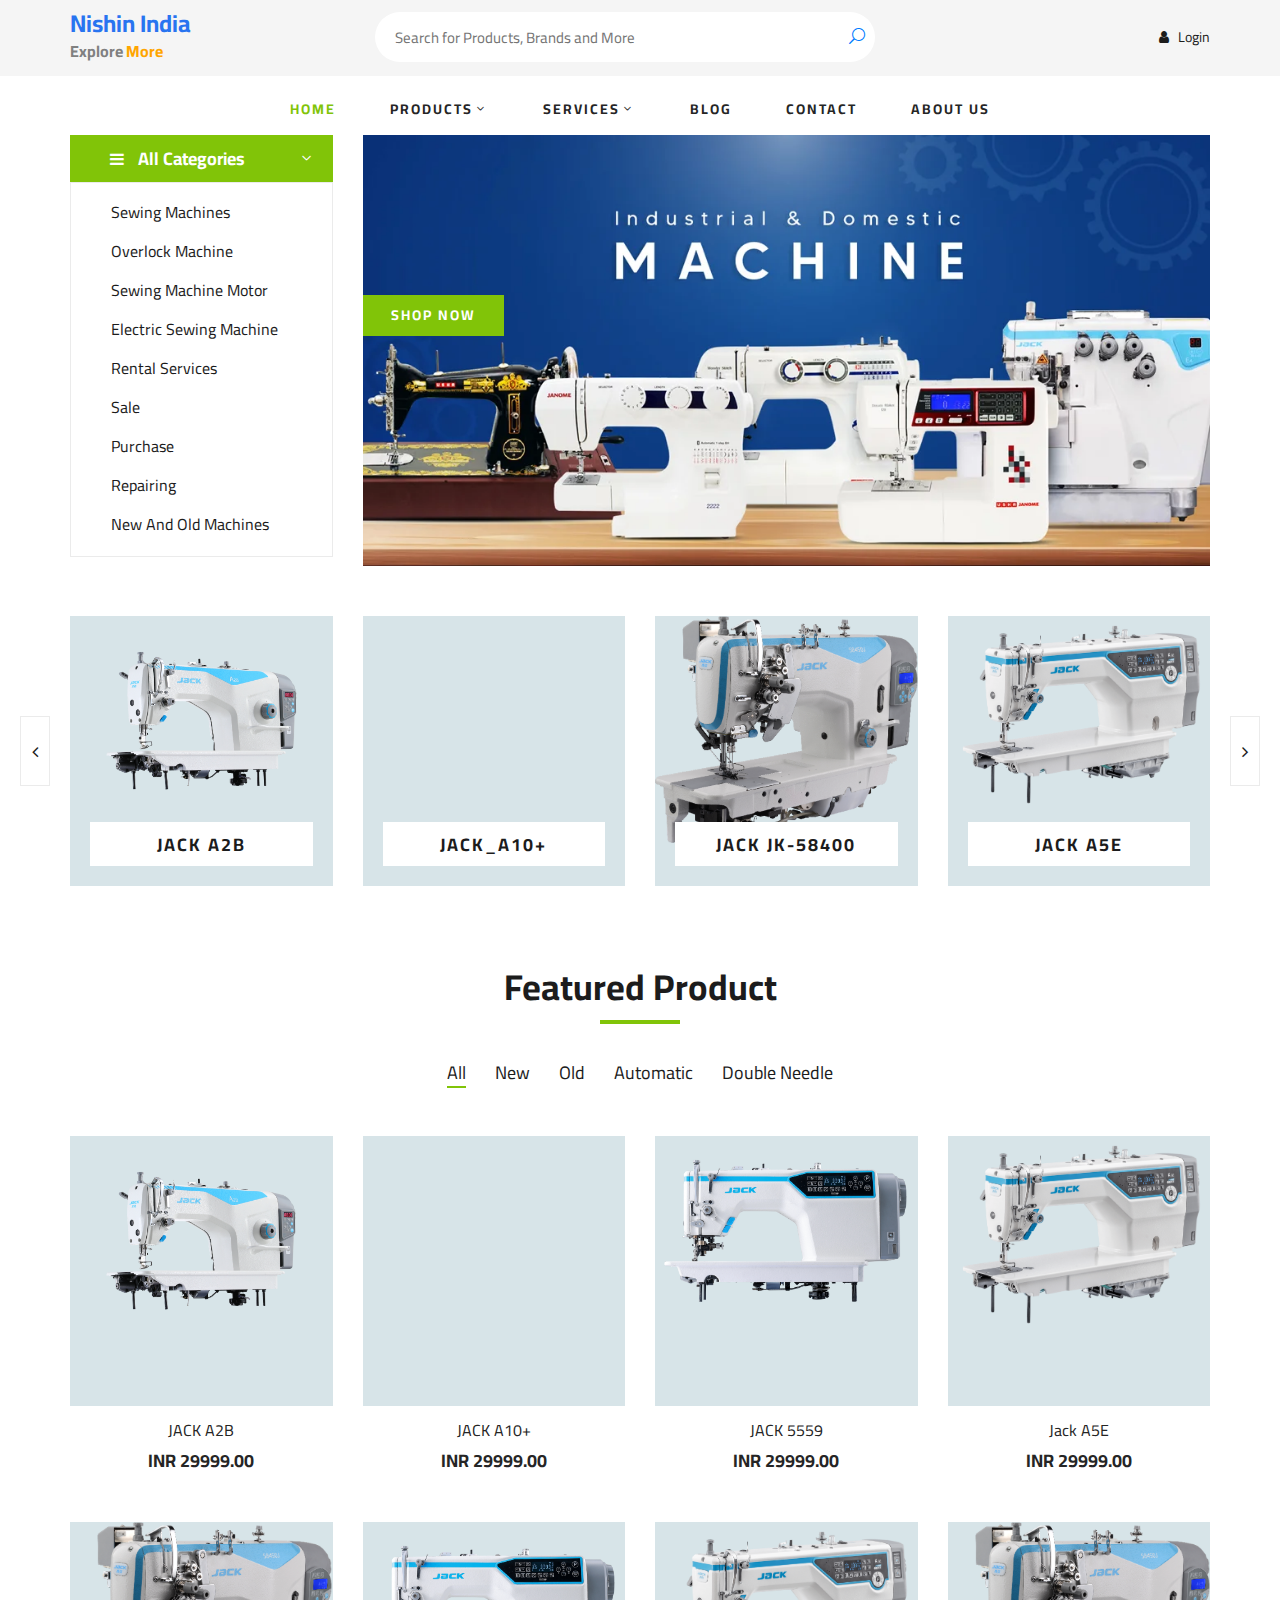
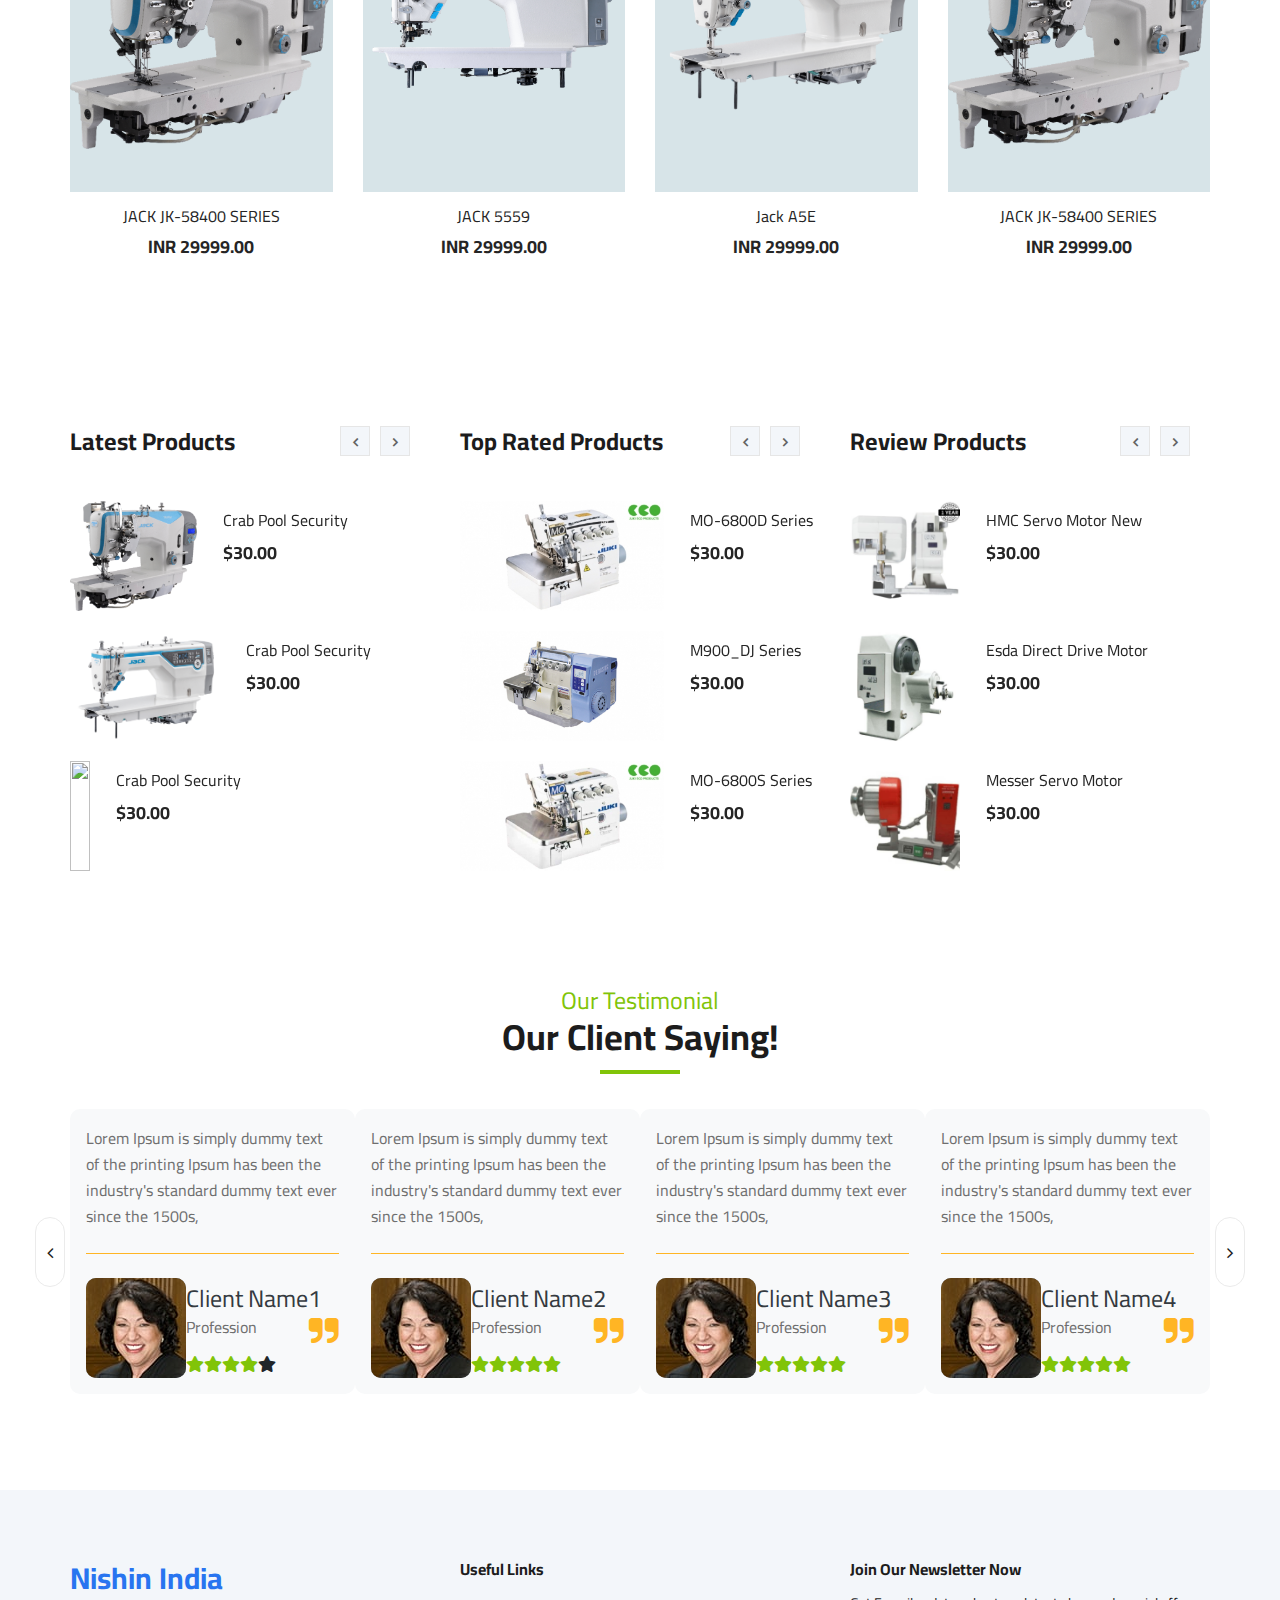
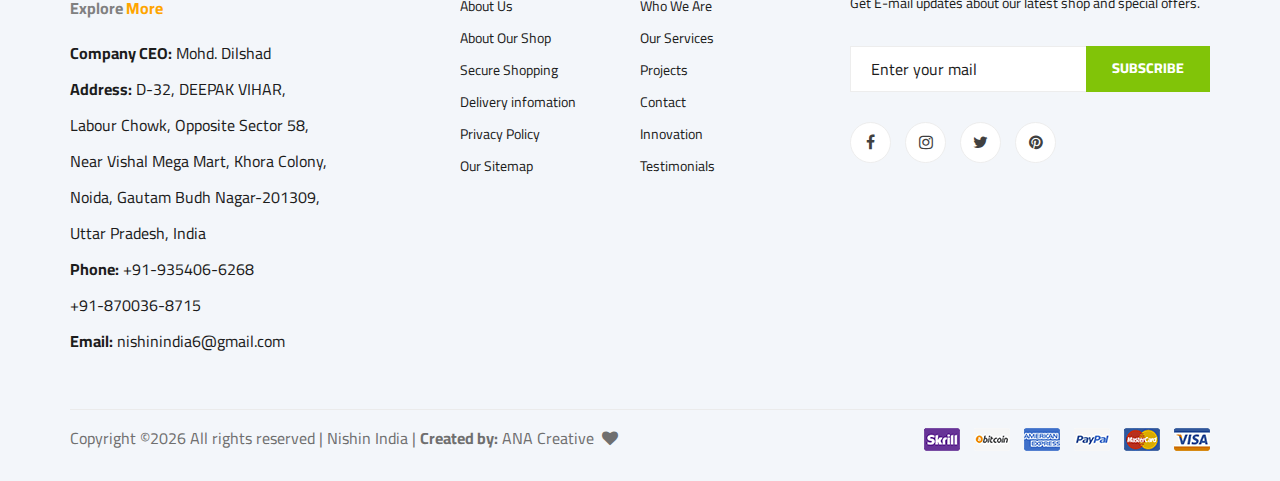
==== commit 6eab7361: "index, css, and images-26Aug2024" ====
--- a/index.html
+++ b/index.html
@@ -353,7 +353,7 @@
                         </div>
                         <div class="featured__item__text">
                             <h6><a href="./product-details.html">JACK A2B</a></h6>
-                            <h5>$30.00</h5>
+                            <h5>INR 29999.00</h5>
                         </div>
                     </div>
                 </div>
@@ -369,7 +369,7 @@
                         </div>
                         <div class="featured__item__text">
                             <h6><a href="./product-details.html">JACK A10+</a></h6>
-                            <h5>$30.00</h5>
+                            <h5>INR 29999.00</h5>
                         </div>
                     </div>
                 </div>
@@ -384,8 +384,8 @@
                             </ul>
                         </div>
                         <div class="featured__item__text">
-                            <h6><a href="./product-details.html">Crab Pool Security</a></h6>
-                            <h5>$30.00</h5>
+                            <h6><a href="./product-details.html">JACK 5559</a></h6>
+                            <h5>INR 29999.00</h5>
                         </div>
                     </div>
                 </div>
@@ -400,8 +400,8 @@
                             </ul>
                         </div>
                         <div class="featured__item__text">
-                            <h6><a href="./product-details.html">Crab Pool Security</a></h6>
-                            <h5>$30.00</h5>
+                            <h6><a href="./product-details.html">Jack A5E</a></h6>
+                            <h5>INR 29999.00</h5>
                         </div>
                     </div>
                 </div>
@@ -417,7 +417,7 @@
                         </div>
                         <div class="featured__item__text">
                             <h6><a href="./product-details.html">JACK JK-58400 SERIES</a></h6>
-                            <h5>$30.00</h5>
+                            <h5>INR 29999.00</h5>
                         </div>
                     </div>
                 </div>
@@ -433,7 +433,7 @@
                         </div>
                         <div class="featured__item__text">
                             <h6><a href="./product-details.html">JACK 5559</a></h6>
-                            <h5>$30.00</h5>
+                            <h5>INR 29999.00</h5>
                         </div>
                     </div>
                 </div>
@@ -449,7 +449,7 @@
                         </div>
                         <div class="featured__item__text">
                             <h6><a href="./product-details.html">Jack A5E</a></h6>
-                            <h5>$30.00</h5>
+                            <h5>INR 29999.00</h5>
                         </div>
                     </div>
                 </div>
@@ -466,7 +466,7 @@
                         </div>
                         <div class="featured__item__text">
                             <h6><a href="./product-details.html">JACK JK-58400 SERIES</a></h6>
-                            <h5>$30.00</h5>
+                            <h5>INR 29999.00</h5>
                         </div>
                     </div>
                 </div>
--- a/css/style.css
+++ b/css/style.css
@@ -3588,4 +3588,10 @@
 }
 .border-secondary {
     border-color: #ffb524 !important;
+}
+
+.product__details ul{
+	border-top: 0px;
+	padding-top: 0px;
+    margin-top: 0px;
 }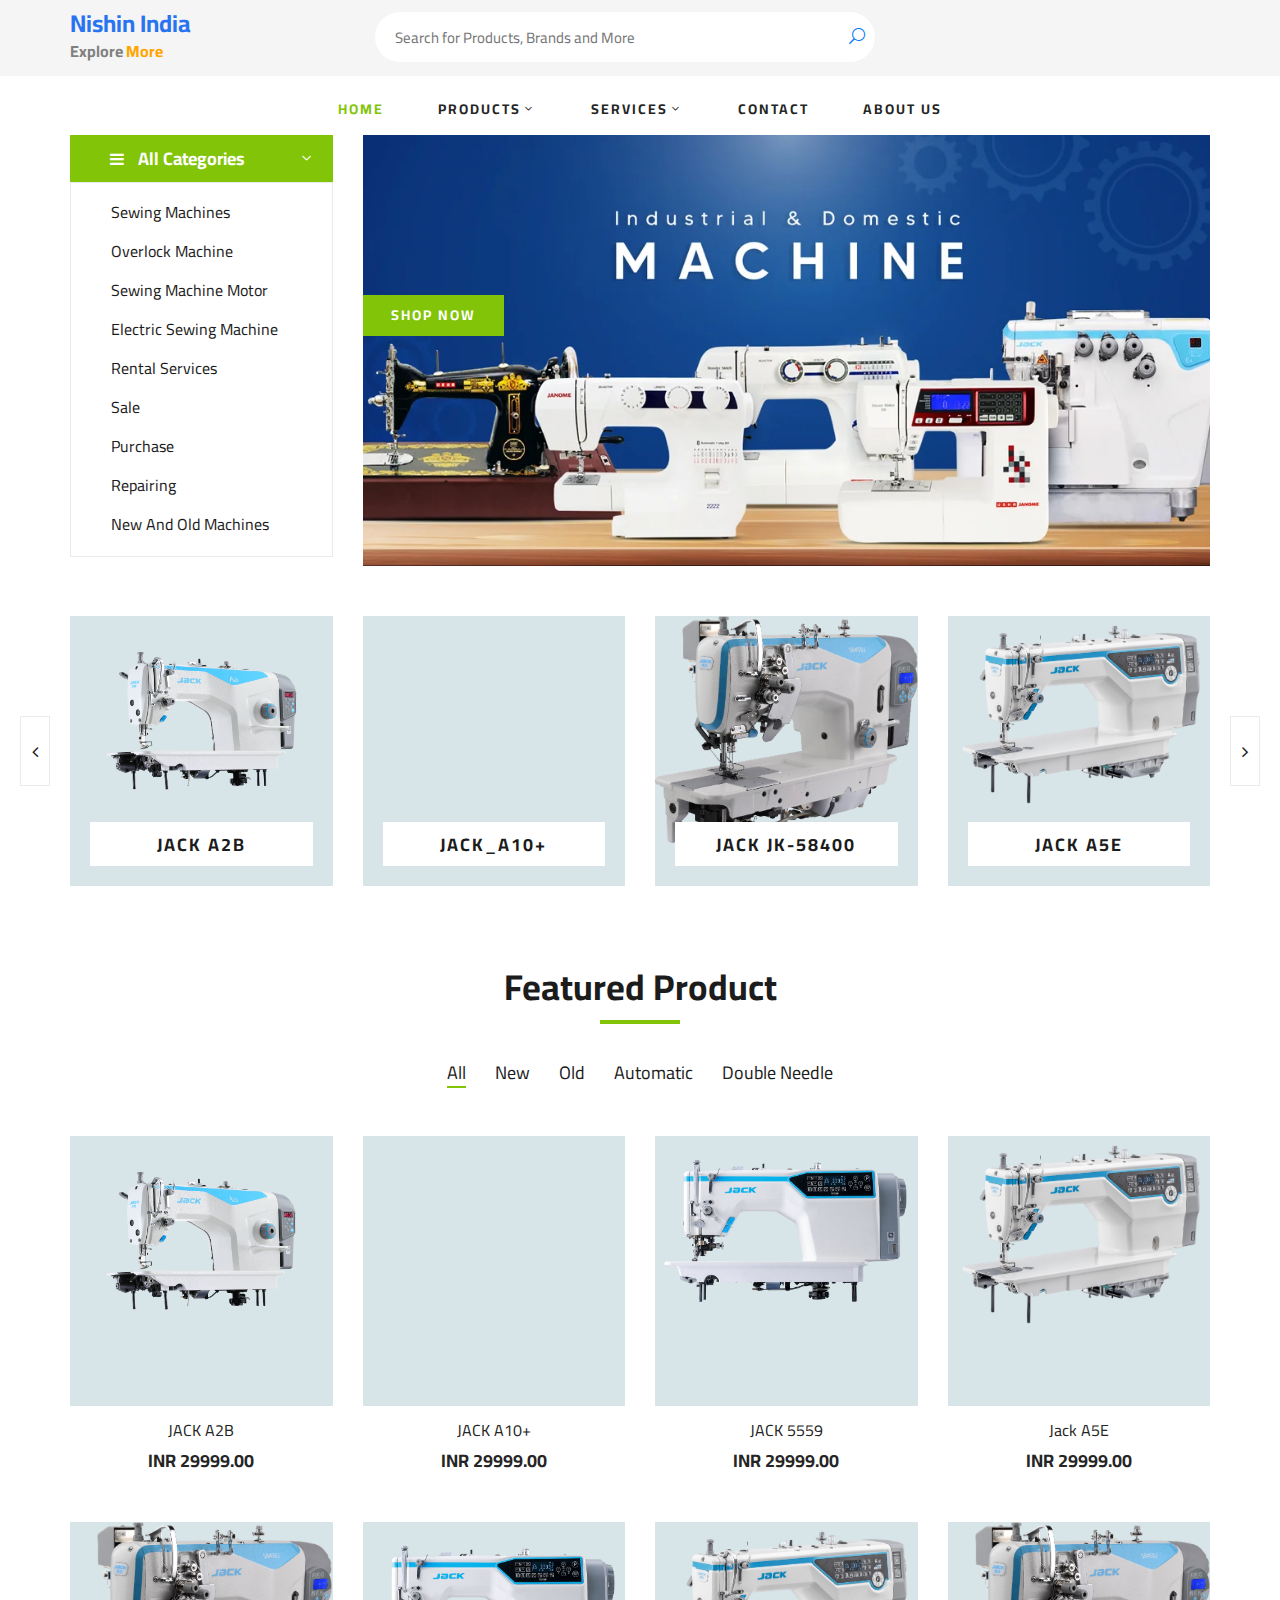
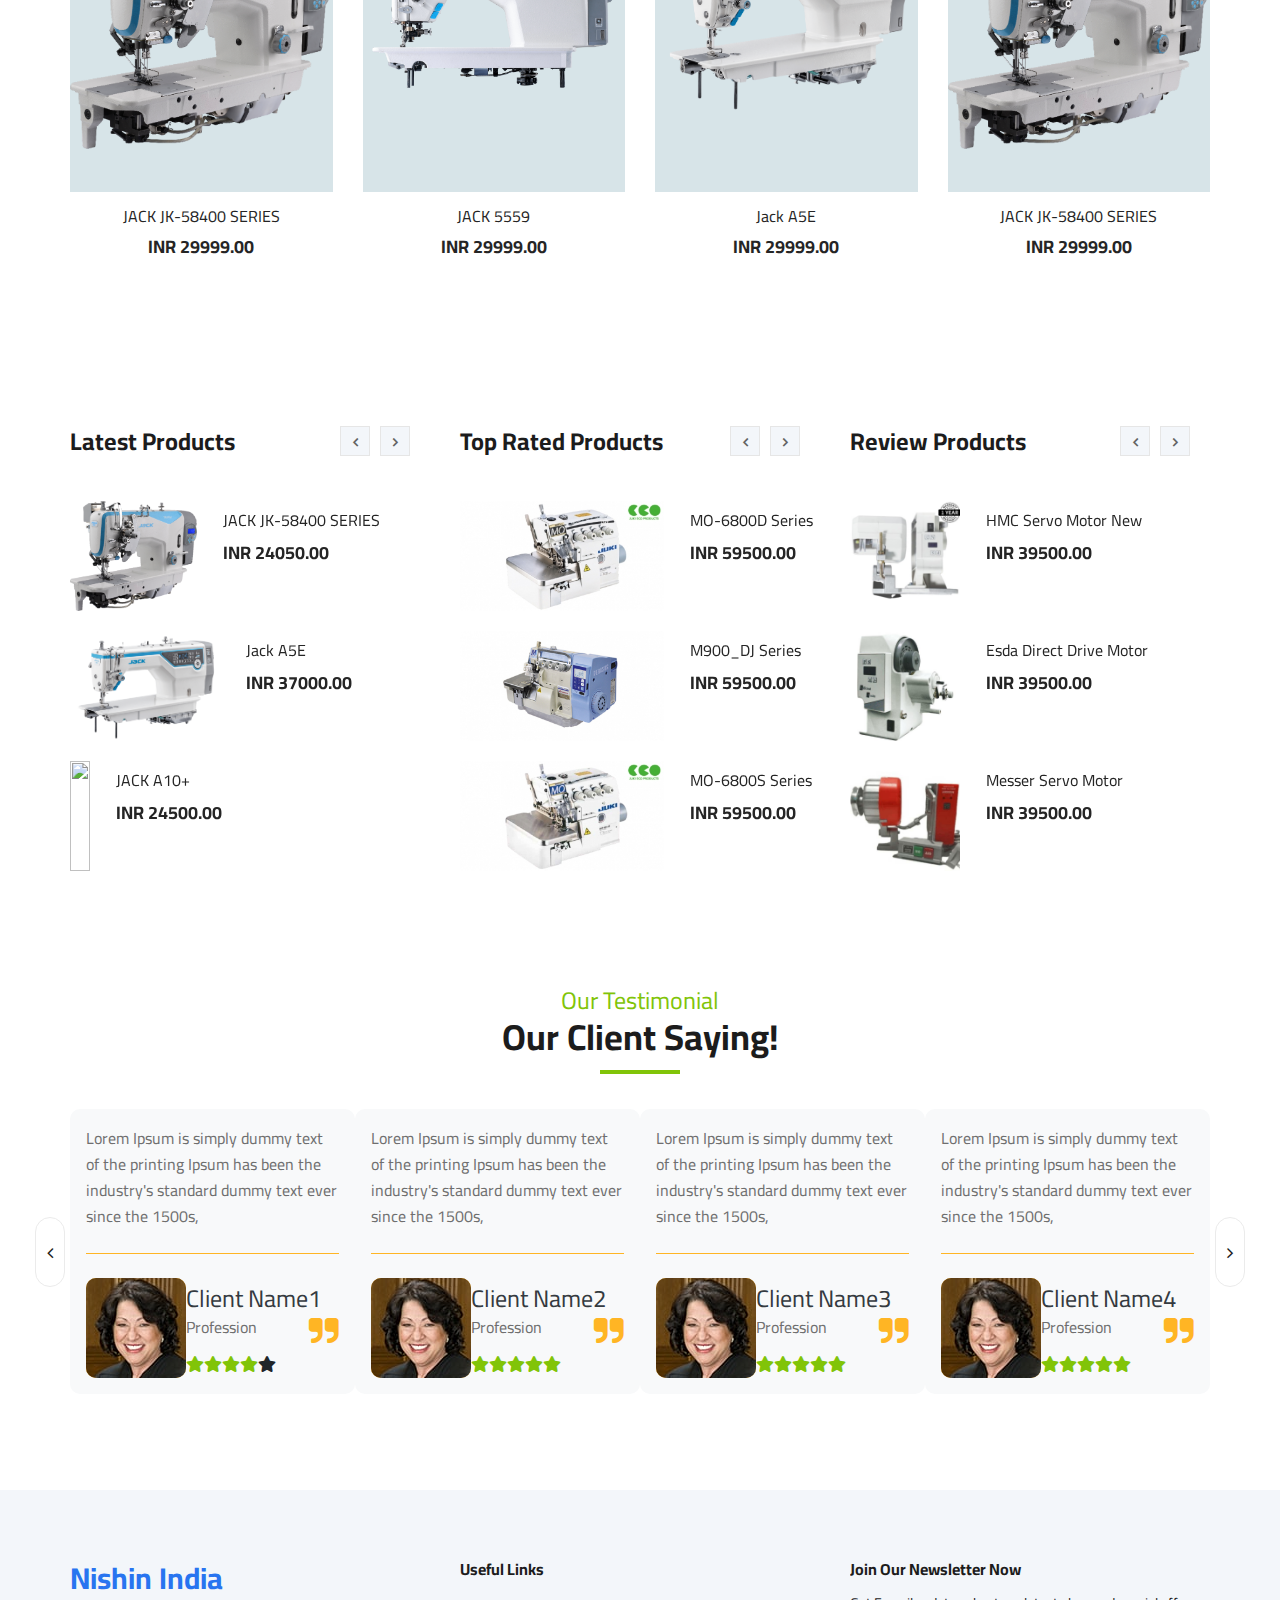
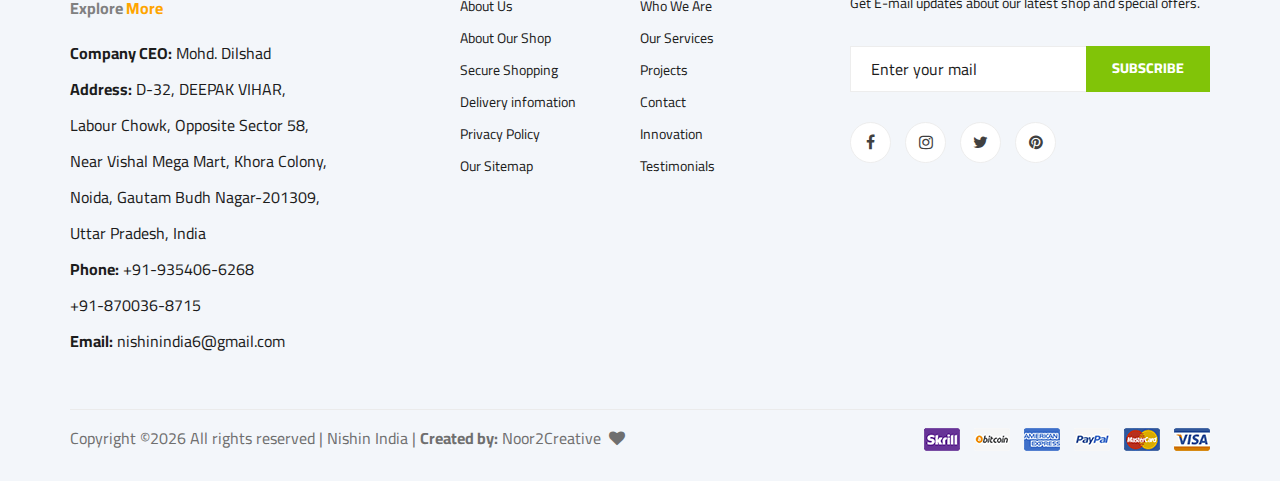
==== commit ee41a347: "html files, bs and css 18Sep2024" ====
--- a/index.html
+++ b/index.html
@@ -55,9 +55,9 @@
                     <li><a href="#">English</a></li>
                 </ul>
             </div>
-            <div class="header__top__right__auth">
+            <!-- <div class="header__top__right__auth">
                 <a href="#"><i class="fa fa-user"></i> Login</a>
-            </div>
+            </div> -->
         </div>
         <nav class="humberger__menu__nav mobile-menu">
             <ul>
@@ -68,10 +68,10 @@
                         <li><a href="./product-details.html">Shop Details</a></li>
                         <li><a href="./shoping-cart.html">Shoping Cart</a></li>
                         <li><a href="./checkout.html">Check Out</a></li>
-                        <li><a href="./blog-details.html">Blog Details</a></li>
+                        <!-- <li><a href="./blog-details.html">Blog Details</a></li> -->
                     </ul>
                 </li>
-                <li><a href="./blog.html">Blog</a></li>
+                <!-- <li><a href="./blog.html">Blog</a></li> -->
                 <li><a href="./contact.html">Contact</a></li>
             </ul>
         </nav>
@@ -120,12 +120,12 @@
                             </div>
                         </form>
                     </div>
-                    <div class="col-md-3">
-                        <div class="header__top__right">
+                    <div class="col-md-3">&nbsp;
+                        <!-- <div class="header__top__right">
                             <div class="header__top__right__auth">
                                 <a href="#"><i class="fa fa-user"></i> Login</a>
                             </div>
-                        </div>
+                        </div> -->
                     </div>
                 </div>
                 <!-- <div class="row">
@@ -185,22 +185,22 @@
                             <!-- <li><a href="./shop-grid.html">Shop</a></li> -->
                             <li><a href="#">Products<i class="arrow_carrot-down"></i></a>
                                 <ul class="header__menu__dropdown">
-                                    <li><a href="./product-details.html">Sewing Machines</a></li>
-                                    <li><a href="./shoping-cart.html">Overlock Machine</a></li>
-                                    <li><a href="./checkout.html">Sewing Machine Motor</a></li>
-                                    <li><a href="./checkout.html">Electric Sewing Machines</a></li>>
+                                    <li><a href="./products.html">Sewing Machines</a></li>
+                                    <li><a href="./products.html">Overlock Machine</a></li>
+                                    <li><a href="./products.html">Sewing Machine Motor</a></li>
+                                    <li><a href="./products.html">Electric Sewing Machines</a></li>>
                                 </ul>
                             </li>
                             <li><a href="#">Services<i class="arrow_carrot-down"></i></a>
                                 <ul class="header__menu__dropdown">
-                                    <li><a href="./product-details.html">Rental Services</a></li>
-                                    <li><a href="./shoping-cart.html">Sale</a></li>
-                                    <li><a href="./checkout.html">Purchase</a></li>
-                                    <li><a href="./checkout.html">Repairing</a></li>
+                                    <li><a href="./services.html">Rental Services</a></li>
+                                    <li><a href="./services.html">Sale</a></li>
+                                    <li><a href="./services.html">Purchase</a></li>
+                                    <li><a href="./services.html">Repairing</a></li>
                                     <!-- <li><a href="./blog-details.html">Blog Details</a></li> -->
                                 </ul>
                             </li>
-                            <li><a href="./blog.html">Blog</a></li>
+                            <!-- <li><a href="./blog.html">Blog</a></li> -->
                             <li><a href="./contact.html">Contact</a></li>
                             <li><a href="./aboutus.html">About Us</a></li>
                         </ul>
@@ -508,8 +508,8 @@
                                         <img src="img/latest-product/JACK_JK-58400_SERIES.png" alt="">
                                     </div>
                                     <div class="latest-product__item__text">
-                                        <h6>Crab Pool Security</h6>
-                                        <span>$30.00</span>
+                                        <h6>JACK JK-58400 SERIES</h6>
+                                        <span>INR 24050.00</span>
                                     </div>
                                 </a>
                                 <a href="./product-details.html" class="latest-product__item">
@@ -517,8 +517,8 @@
                                         <img src="img/latest-product/Jack_A5E.png" alt="">
                                     </div>
                                     <div class="latest-product__item__text">
-                                        <h6>Crab Pool Security</h6>
-                                        <span>$30.00</span>
+                                        <h6>Jack A5E</h6>
+                                        <span>INR 37000.00</span>
                                     </div>
                                 </a>
                                 <a href="./product-details.html" class="latest-product__item">
@@ -526,8 +526,8 @@
                                         <img src="img/latest-product/JACK_A10+.png" alt="">
                                     </div>
                                     <div class="latest-product__item__text">
-                                        <h6>Crab Pool Security</h6>
-                                        <span>$30.00</span>
+                                        <h6>JACK A10+</h6>
+                                        <span>INR 24500.00</span>
                                     </div>
                                 </a>
                             </div>
@@ -537,8 +537,8 @@
                                         <img src="img/latest-product/JACK_5558G.png" alt="">
                                     </div>
                                     <div class="latest-product__item__text">
-                                        <h6>Crab Pool Security</h6>
-                                        <span>$30.00</span>
+                                        <h6>JACK 5558G</h6>
+                                        <span>INR 25900.00</span>
                                     </div>
                                 </a>
                                 <a href="./product-details.html" class="latest-product__item">
@@ -546,8 +546,8 @@
                                         <img src="img/latest-product/JACK_5558G.png" alt="">
                                     </div>
                                     <div class="latest-product__item__text">
-                                        <h6>Crab Pool Security</h6>
-                                        <span>$30.00</span>
+                                        <h6>JACK JK-5558G</h6>
+                                        <span>INR 29800.00</span>
                                     </div>
                                 </a>
                                 <a href="./product-details.html" class="latest-product__item">
@@ -556,7 +556,7 @@
                                     </div>
                                     <div class="latest-product__item__text">
                                         <h6>JACK JK-58400</h6>
-                                        <span>$30.00</span>
+                                        <span>INR 26500.00</span>
                                     </div>
                                 </a>
                             </div>
@@ -574,7 +574,7 @@
                                     </div>
                                     <div class="latest-product__item__text">
                                         <h6>MO-6800D Series</h6>
-                                        <span>$30.00</span>
+                                        <span>INR 59500.00</span>
                                     </div>
                                 </a>
                                 <a href="./product-details.html" class="latest-product__item">
@@ -583,7 +583,7 @@
                                     </div>
                                     <div class="latest-product__item__text">
                                         <h6>M900_DJ Series</h6>
-                                        <span>$30.00</span>
+                                        <span>INR 59500.00</span>
                                     </div>
                                 </a>
                                 <a href="./product-details.html" class="latest-product__item">
@@ -592,7 +592,7 @@
                                     </div>
                                     <div class="latest-product__item__text">
                                         <h6>MO-6800S Series</h6>
-                                        <span>$30.00</span>
+                                        <span>INR 59500.00</span>
                                     </div>
                                 </a>
                             </div>
@@ -603,7 +603,7 @@
                                     </div>
                                     <div class="latest-product__item__text">
                                         <h6>Juki MO-654DE</h6>
-                                        <span>$30.00</span>
+                                        <span>INR 59500.00</span>
                                     </div>
                                 </a>
                                 <a href="./product-details.html" class="latest-product__item">
@@ -612,7 +612,7 @@
                                     </div>
                                     <div class="latest-product__item__text">
                                         <h6>Juki Overlock Mo6800</h6>
-                                        <span>$30.00</span>
+                                        <span>INR 59500.00</span>
                                     </div>
                                 </a>
                                 <a href="./product-details.html" class="latest-product__item">
@@ -621,7 +621,7 @@
                                     </div>
                                     <div class="latest-product__item__text">
                                         <h6>Juki MO-6700</h6>
-                                        <span>$30.00</span>
+                                        <span>INR 59500.00</span>
                                     </div>
                                 </a>
                             </div>
@@ -639,7 +639,7 @@
                                     </div>
                                     <div class="latest-product__item__text">
                                         <h6>HMC Servo Motor New</h6>
-                                        <span>$30.00</span>
+                                        <span>INR 39500.00</span>
                                     </div>
                                 </a>
                                 <a href="./product-details.html" class="latest-product__item">
@@ -648,7 +648,7 @@
                                     </div>
                                     <div class="latest-product__item__text">
                                         <h6>Esda Direct Drive Motor</h6>
-                                        <span>$30.00</span>
+                                        <span>INR 39500.00</span>
                                     </div>
                                 </a>
                                 <a href="./product-details.html" class="latest-product__item">
@@ -657,7 +657,7 @@
                                     </div>
                                     <div class="latest-product__item__text">
                                         <h6>Messer Servo Motor</h6>
-                                        <span>$30.00</span>
+                                        <span>INR 39500.00</span>
                                     </div>
                                 </a>
                             </div>
@@ -668,7 +668,7 @@
                                     </div>
                                     <div class="latest-product__item__text">
                                         <h6>HMC Direct Drive Motor</h6>
-                                        <span>$30.00</span>
+                                        <span>INR 39500.00</span>
                                     </div>
                                 </a>
                                 <a href="./product-details.html" class="latest-product__item">
@@ -677,7 +677,7 @@
                                     </div>
                                     <div class="latest-product__item__text">
                                         <h6>Juki Servo Motor</h6>
-                                        <span>$30.00</span>
+                                        <span>INR 39500.00</span>
                                     </div>
                                 </a>
                                 <a href="./product-details.html" class="latest-product__item">
@@ -686,7 +686,7 @@
                                     </div>
                                     <div class="latest-product__item__text">
                                         <h6>Esda Power Saving</h6>
-                                        <span>$30.00</span>
+                                        <span>INR 39500.00</span>
                                     </div>
                                 </a>
                             </div>
@@ -904,7 +904,7 @@
                 <div class="col-lg-12">
                     <div class="footer__copyright">
                         <div class="footer__copyright__text"><p><!-- Link back to Colorlib can't be removed. Template is licensed under CC BY 3.0. -->
-                            Copyright &copy;<script>document.write(new Date().getFullYear());</script> All rights reserved | Nishin India | <b>Created by:</b> ANA Creative &nbsp;<i class="fa fa-heart" aria-hidden="true"></i> 
+                            Copyright &copy;<script>document.write(new Date().getFullYear());</script> All rights reserved | Nishin India | <b>Created by:</b> Noor2Creative &nbsp;<i class="fa fa-heart" aria-hidden="true"></i> 
                             <!-- Link back to Colorlib can't be removed. Template is licensed under CC BY 3.0. --></p>
                         </div>
                         <div class="footer__copyright__payment"><img src="img/payment-item.png" alt=""></div>
--- a/css/style.css
+++ b/css/style.css
@@ -3594,4 +3594,53 @@
 	border-top: 0px;
 	padding-top: 0px;
     margin-top: 0px;
-}+}
+
+
+
+/*** Fruits Start ***/
+.fruite .tab-class .nav-item a.active {
+    background: var(--bs-secondary) !important;
+}
+
+.fruite .tab-class .nav-item a.active span {
+    color: var(--bs-white) !important; 
+}
+
+.fruite .fruite-categorie .fruite-name {
+    line-height: 40px;
+}
+
+.fruite .fruite-categorie .fruite-name a {
+    transition: 0.5s;
+}
+
+.fruite .fruite-categorie .fruite-name a:hover {
+    color: var(--bs-secondary);
+}
+
+.fruite .fruite-item {
+    height: 100%;
+    transition: 0.5s;
+}
+.fruite .fruite-item:hover {
+    box-shadow: 0 0 55px rgba(0, 0, 0, 0.4);
+}
+
+.fruite .fruite-item .fruite-img {
+    overflow: hidden;
+    transition: 0.5s;
+    border-radius: 10px 10px 0 0;
+}
+
+.fruite .fruite-item .fruite-img img {
+    transition: 0.5s;
+}
+
+.fruite .fruite-item .fruite-img img:hover {
+    transform: scale(1.3);
+}
+/*** Fruits End ***/
+.bg-secondary {
+    background-color: #ffb524 !important
+}
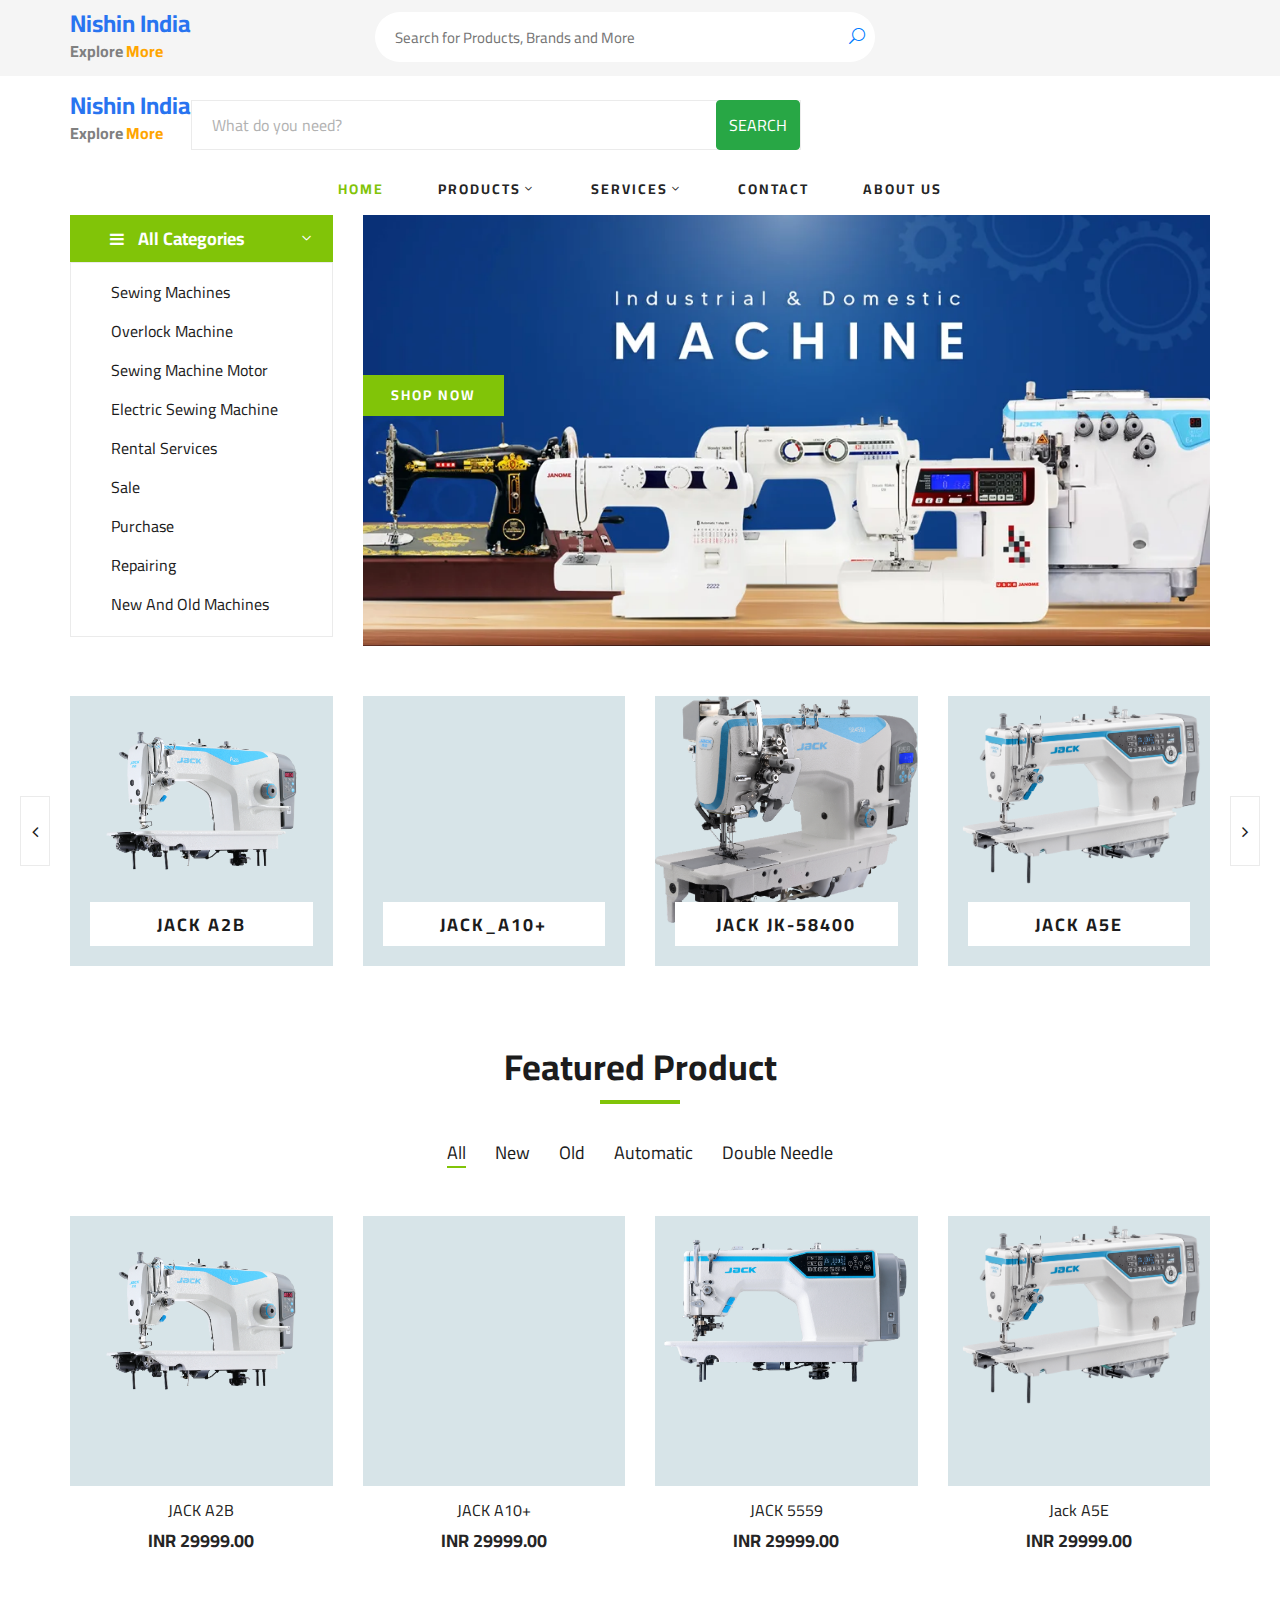
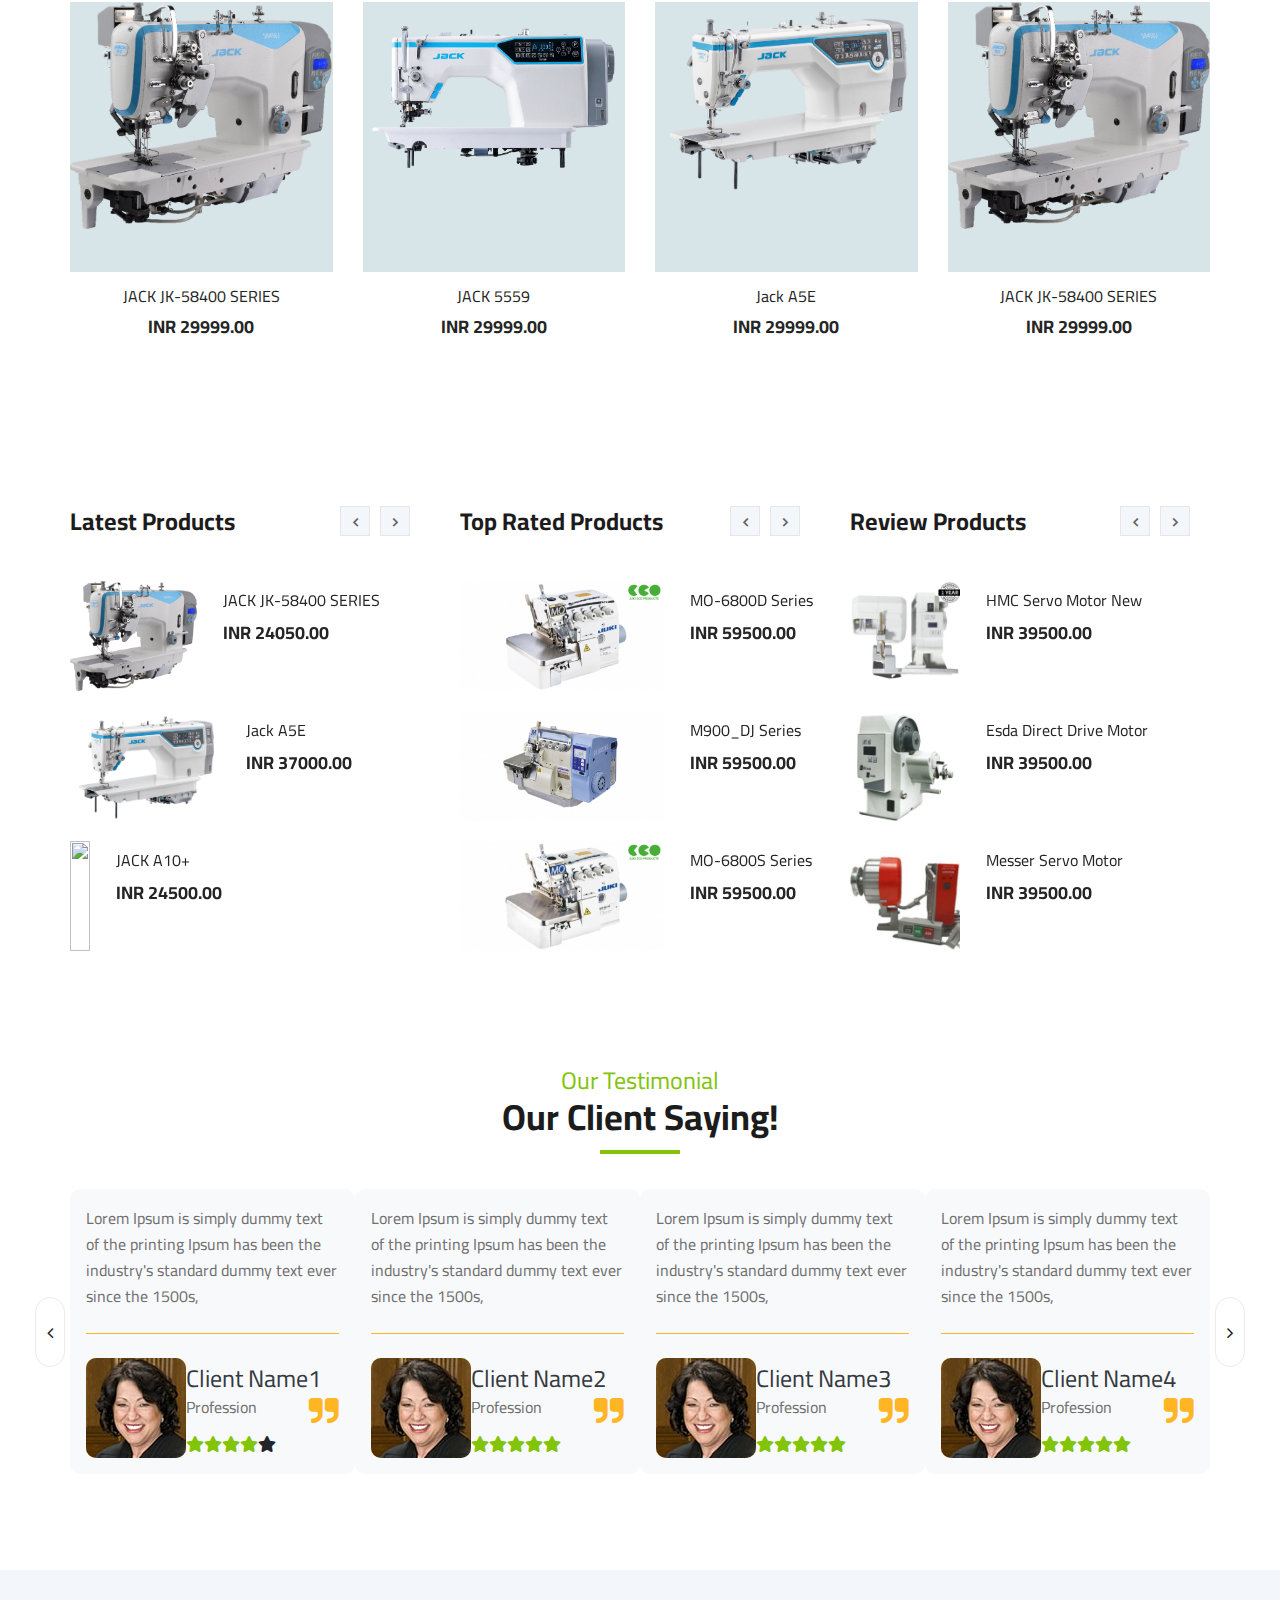
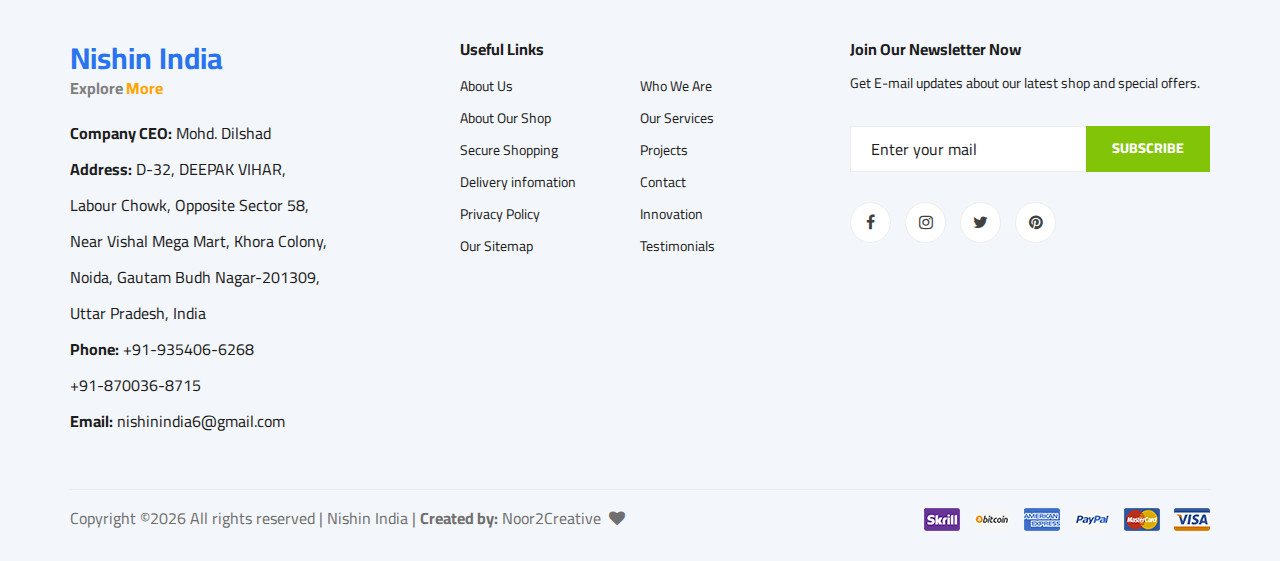
==== commit 1f52a853: "humberger update 5oct24" ====
--- a/index.html
+++ b/index.html
@@ -36,25 +36,29 @@
     <div class="humberger__menu__overlay"></div>
     <div class="humberger__menu__wrapper">
         <div class="humberger__menu__logo">
-            <a href="#"><img src="img/logo.png" alt=""></a>
+            <div>
+                <h4 class="comp-name"><b>Nishin India</b></h4>
+                <span class="slog1">Explore </span><span class="slog2">More</span>
+            </div>
         </div>
         <div class="humberger__menu__cart">
-            <ul>
+            <!-- <ul>
                 <li><a href="#"><i class="fa fa-heart"></i> <span>1</span></a></li>
                 <li><a href="#"><i class="fa fa-shopping-bag"></i> <span>6</span></a></li>
             </ul>
-            <div class="header__cart__price">item: <span>$150.00</span></div>
+            <div class="header__cart__price">item: <span>$150.00</span></div> -->
         </div>
         <div class="humberger__menu__widget">
-            <div class="header__top__right__language">
+            
+            <!-- <div class="header__top__right__language">
                 <img src="img/language.png" alt="">
                 <div>English</div>
                 <span class="arrow_carrot-down"></span>
                 <ul>
-                    <li><a href="#">Spanis</a></li>
                     <li><a href="#">English</a></li>
+                    <li><a href="#">Hindi</a></li>
                 </ul>
-            </div>
+            </div> -->
             <!-- <div class="header__top__right__auth">
                 <a href="#"><i class="fa fa-user"></i> Login</a>
             </div> -->
@@ -62,17 +66,26 @@
         <nav class="humberger__menu__nav mobile-menu">
             <ul>
                 <li class="active"><a href="./index.html">Home</a></li>
-                <li><a href="./shop-grid.html">Shop</a></li>
-                <li><a href="#">Pages</a>
+                <li><a href="#">Products</a>
                     <ul class="header__menu__dropdown">
-                        <li><a href="./product-details.html">Shop Details</a></li>
-                        <li><a href="./shoping-cart.html">Shoping Cart</a></li>
-                        <li><a href="./checkout.html">Check Out</a></li>
-                        <!-- <li><a href="./blog-details.html">Blog Details</a></li> -->
+                        <li><a href="./products.html">&nbsp;&nbsp;&nbsp;Sewing Machines</a></li>
+                        <li><a href="./products.html">&nbsp;&nbsp;&nbsp;Overlock Machine</a></li>
+                        <li><a href="./products.html">&nbsp;&nbsp;&nbsp;Sewing Machine Motor</a></li>
+                        <li><a href="./products.html">&nbsp;&nbsp;&nbsp;Electric Sewing Machines</a></li>
                     </ul>
                 </li>
+                <li><a href="#">Services</a>
+                    <ul class="header__menu__dropdown">
+                        <li><a href="./services.html">&nbsp;&nbsp;&nbsp;Rental Services</a></li>
+                        <li><a href="./services.html">&nbsp;&nbsp;&nbsp;Sale</a></li>
+                        <li><a href="./services.html">&nbsp;&nbsp;&nbsp;Purchase</a></li>
+                        <li><a href="./services.html">&nbsp;&nbsp;&nbsp;Repairing</a></li>
+                    </ul>
+                </li>
+
                 <!-- <li><a href="./blog.html">Blog</a></li> -->
                 <li><a href="./contact.html">Contact</a></li>
+                <li class="active"><a href="./aboutus.html">About Us</a></li>
             </ul>
         </nav>
         <div id="mobile-menu-wrap"></div>
@@ -84,8 +97,8 @@
         </div>
         <div class="humberger__menu__contact">
             <ul>
-                <li><i class="fa fa-envelope"></i> hello@colorlib.com</li>
-                <li>Free Shipping for all Order of $99</li>
+                <li><i class="fa fa-envelope"></i> nishinindia6@gmail.com</li>
+                <!-- <li>Free Shipping for all Orders</li> -->
             </ul>
         </div>
     </div>
@@ -171,7 +184,24 @@
                     <i class="fa fa-bars"></i>
                 </div>
             </div>
-            
+            <!-- <div class="row pl-2 pt-2"></div> -->
+                <div class="row humberger__search m-0 pt-2">
+                    <div>
+                        <h4 class="comp-name"><b>Nishin India</b></h4>
+                        <span class="slog1">Explore </span><span class="slog2">More</span>
+                    </div>
+                    <div class="hero__search__form mt-2">
+                        <form action="#">
+                            <input type="text" placeholder="What do you need?">
+                            <button type="submit" class="btn btn-success">SEARCH</button>
+                        </form>
+                    </div>
+                    <br>
+                    <br>
+                    <br>
+                <!-- </div> -->
+            </div>
+
             <div class="row">
                 <!-- <div class="col-lg-3">
                     <div class="header__logo">
